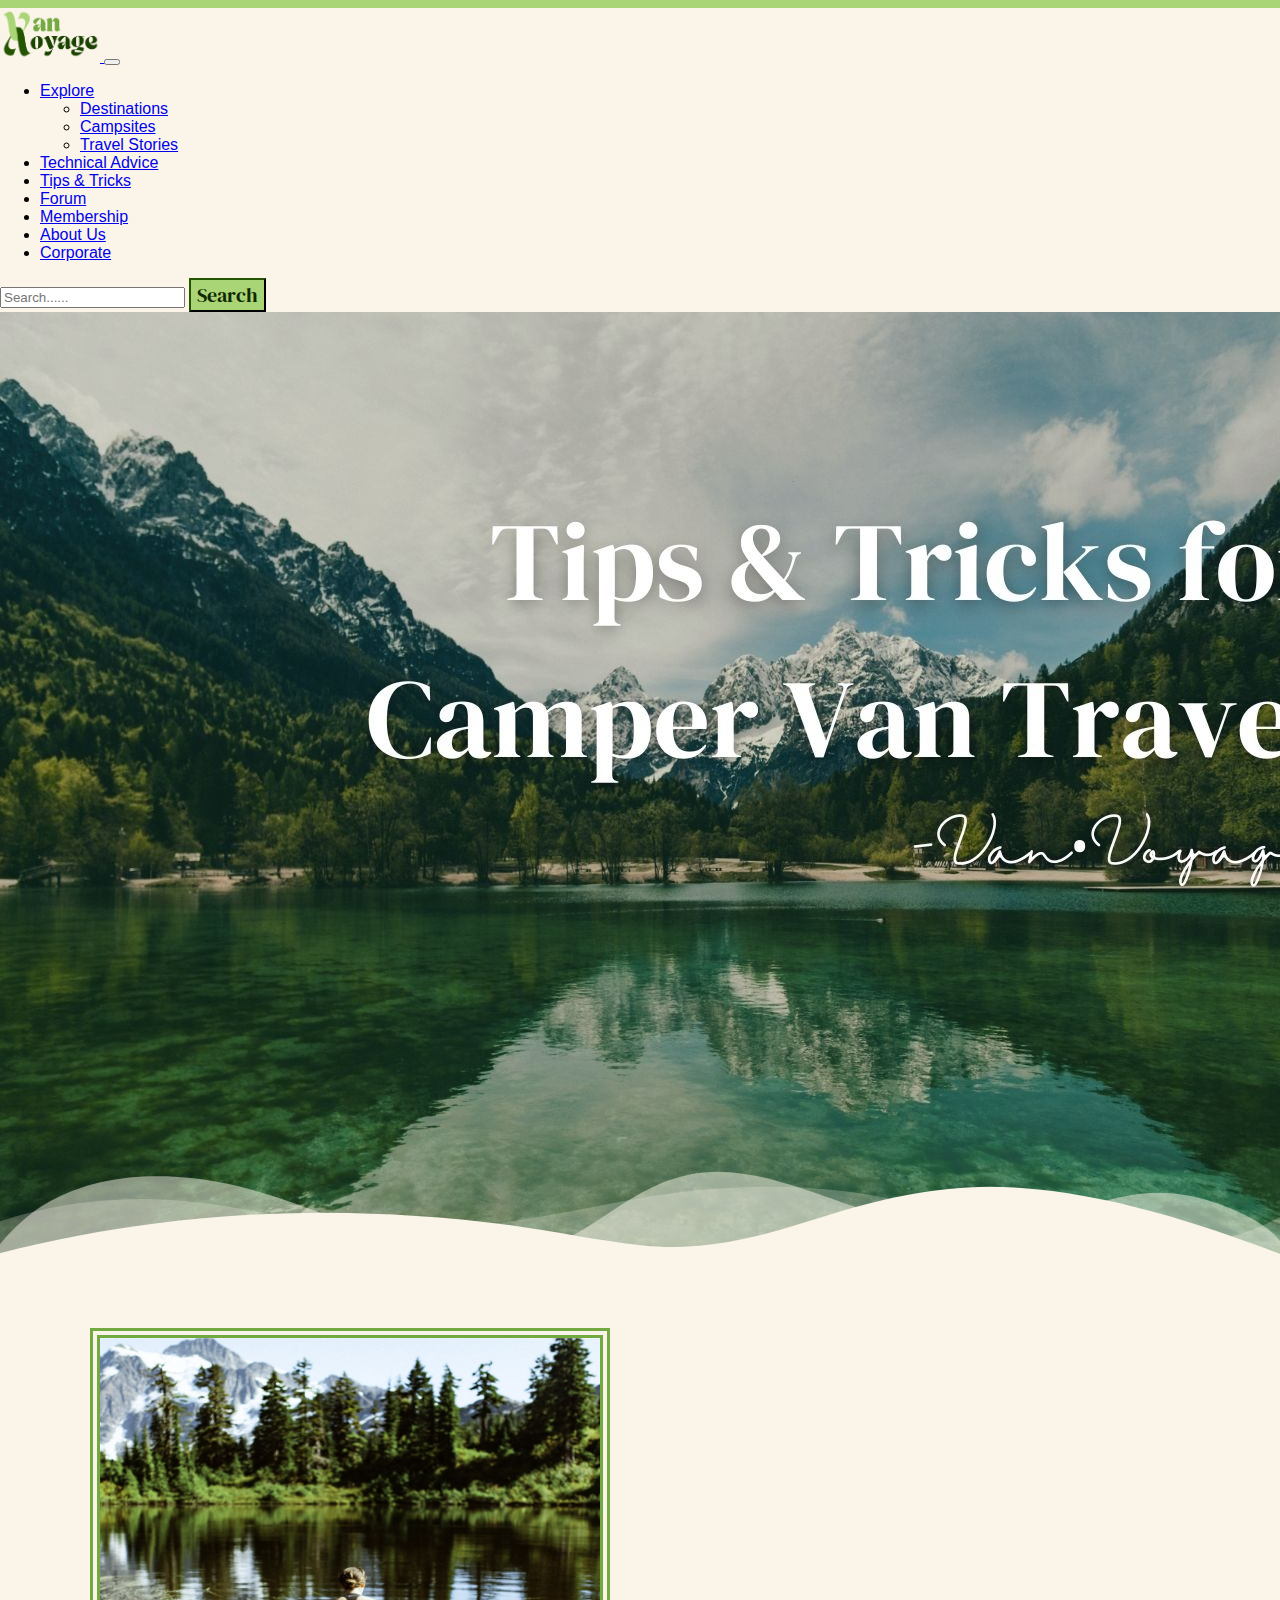
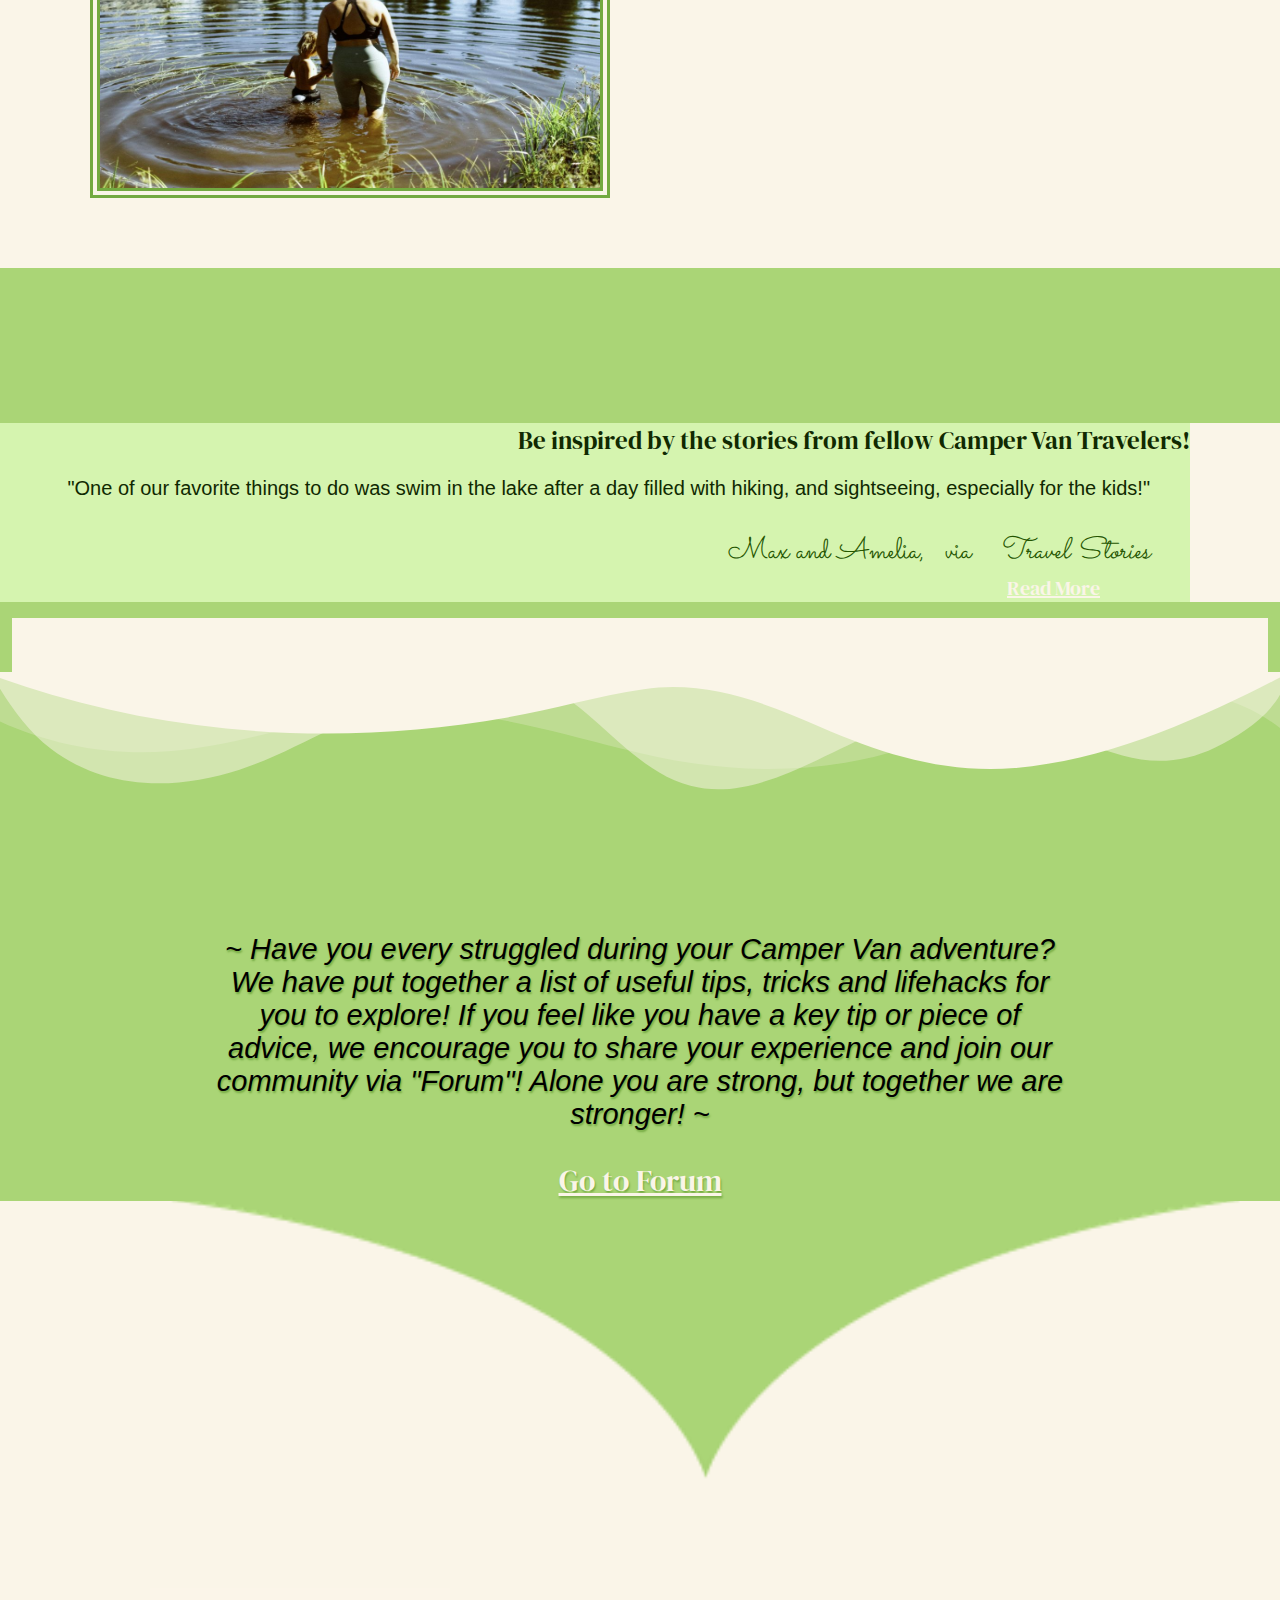
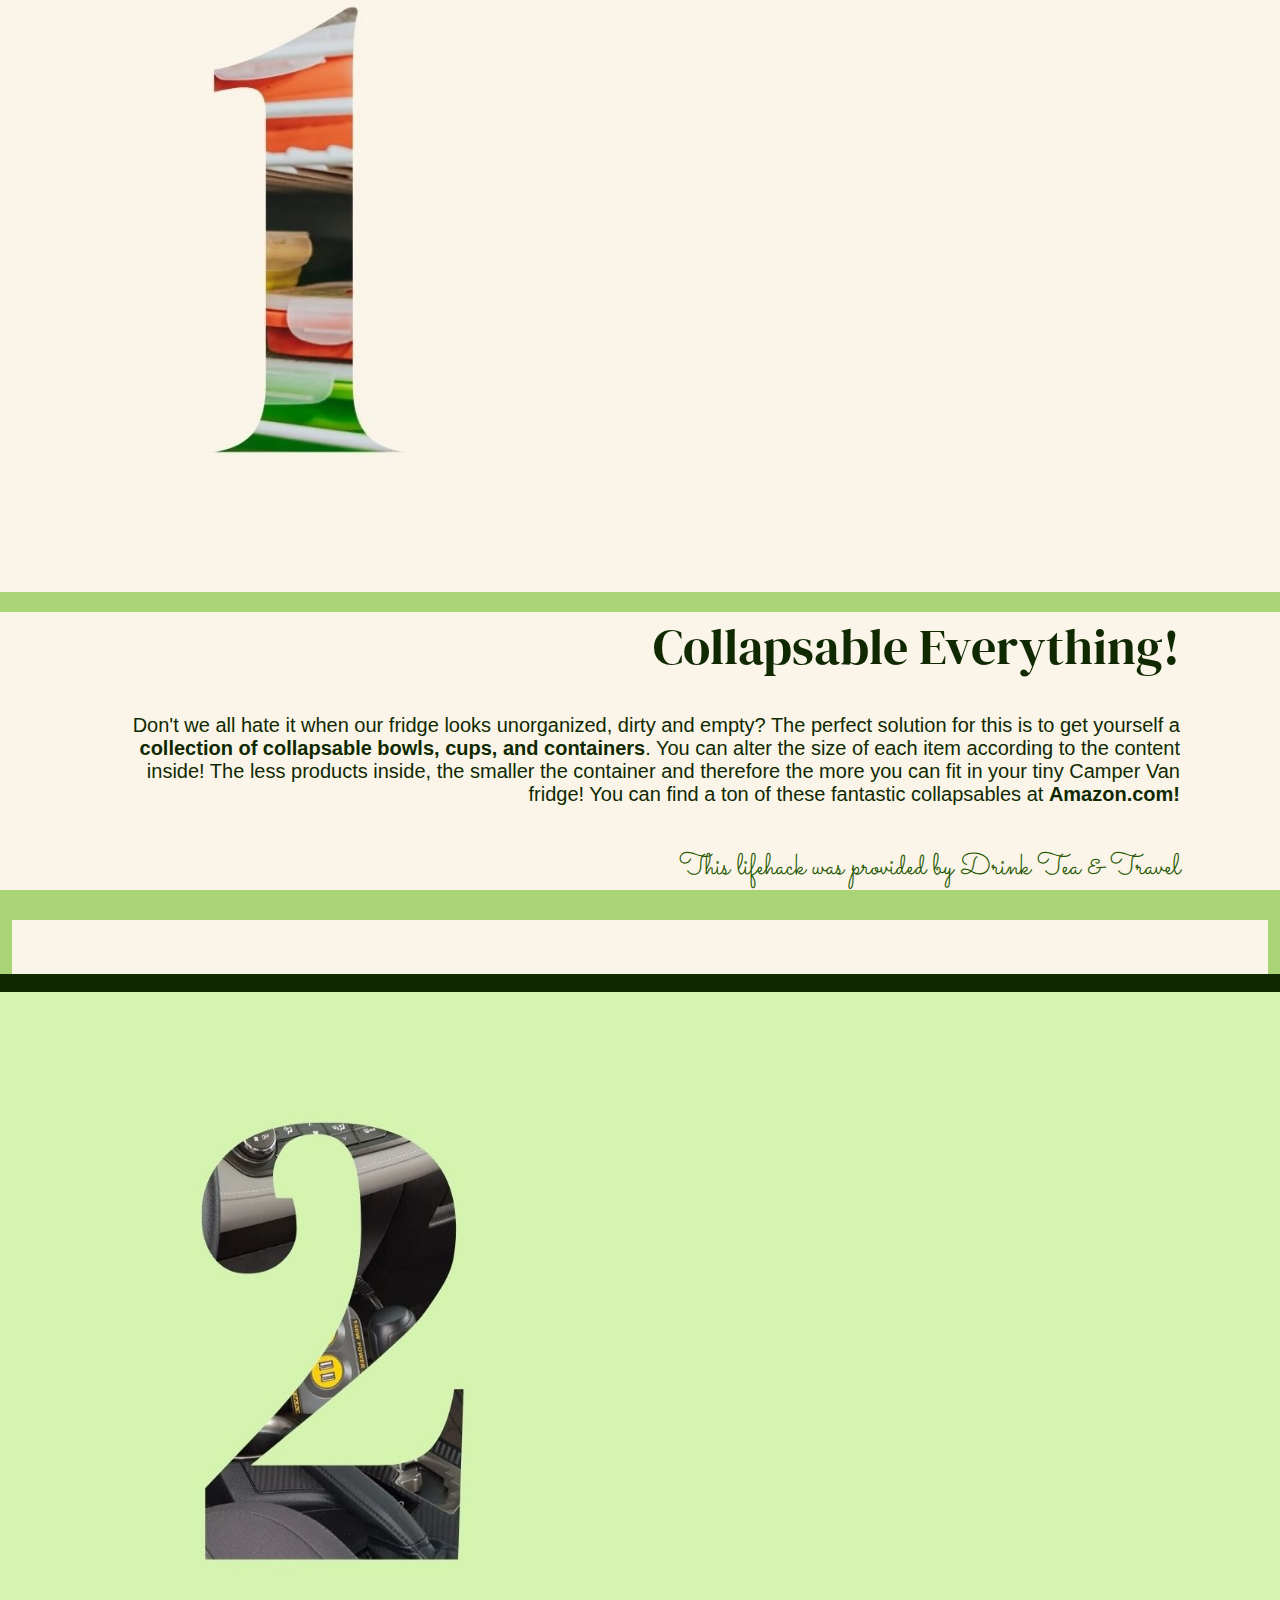
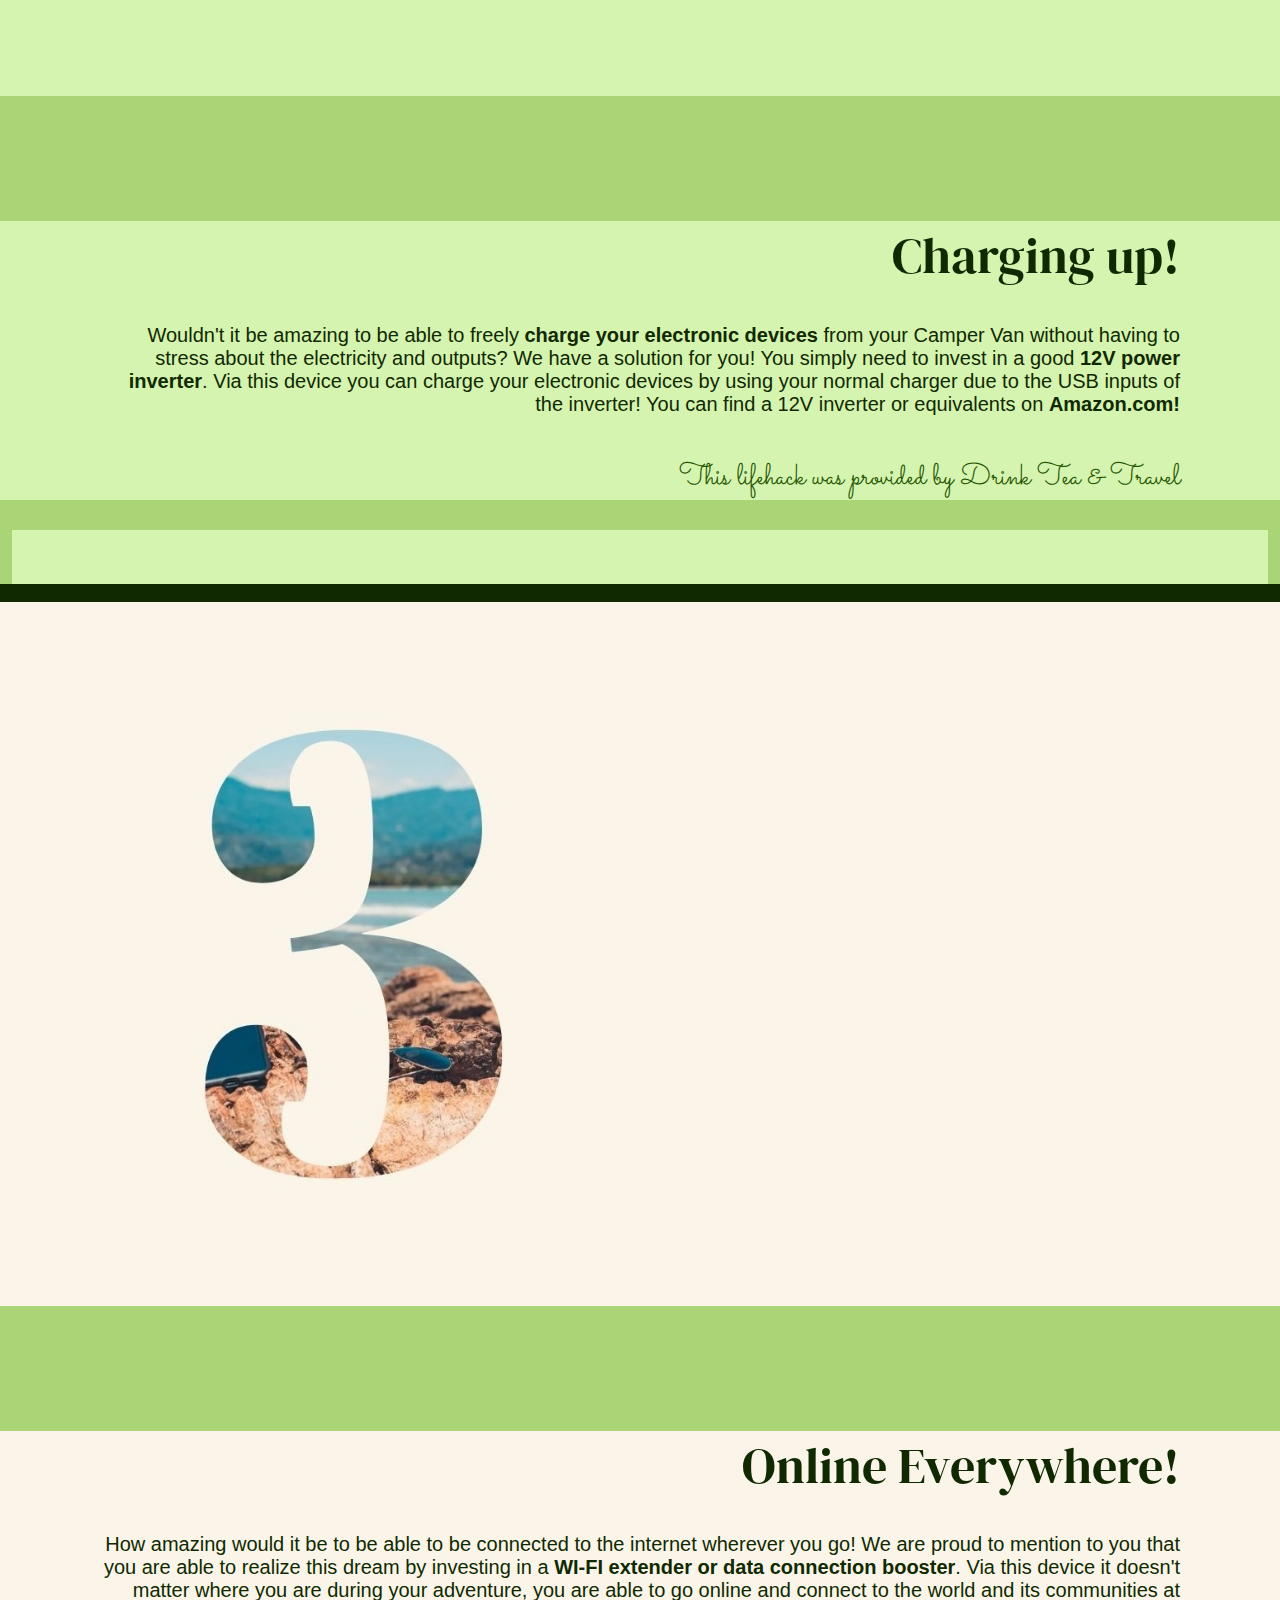
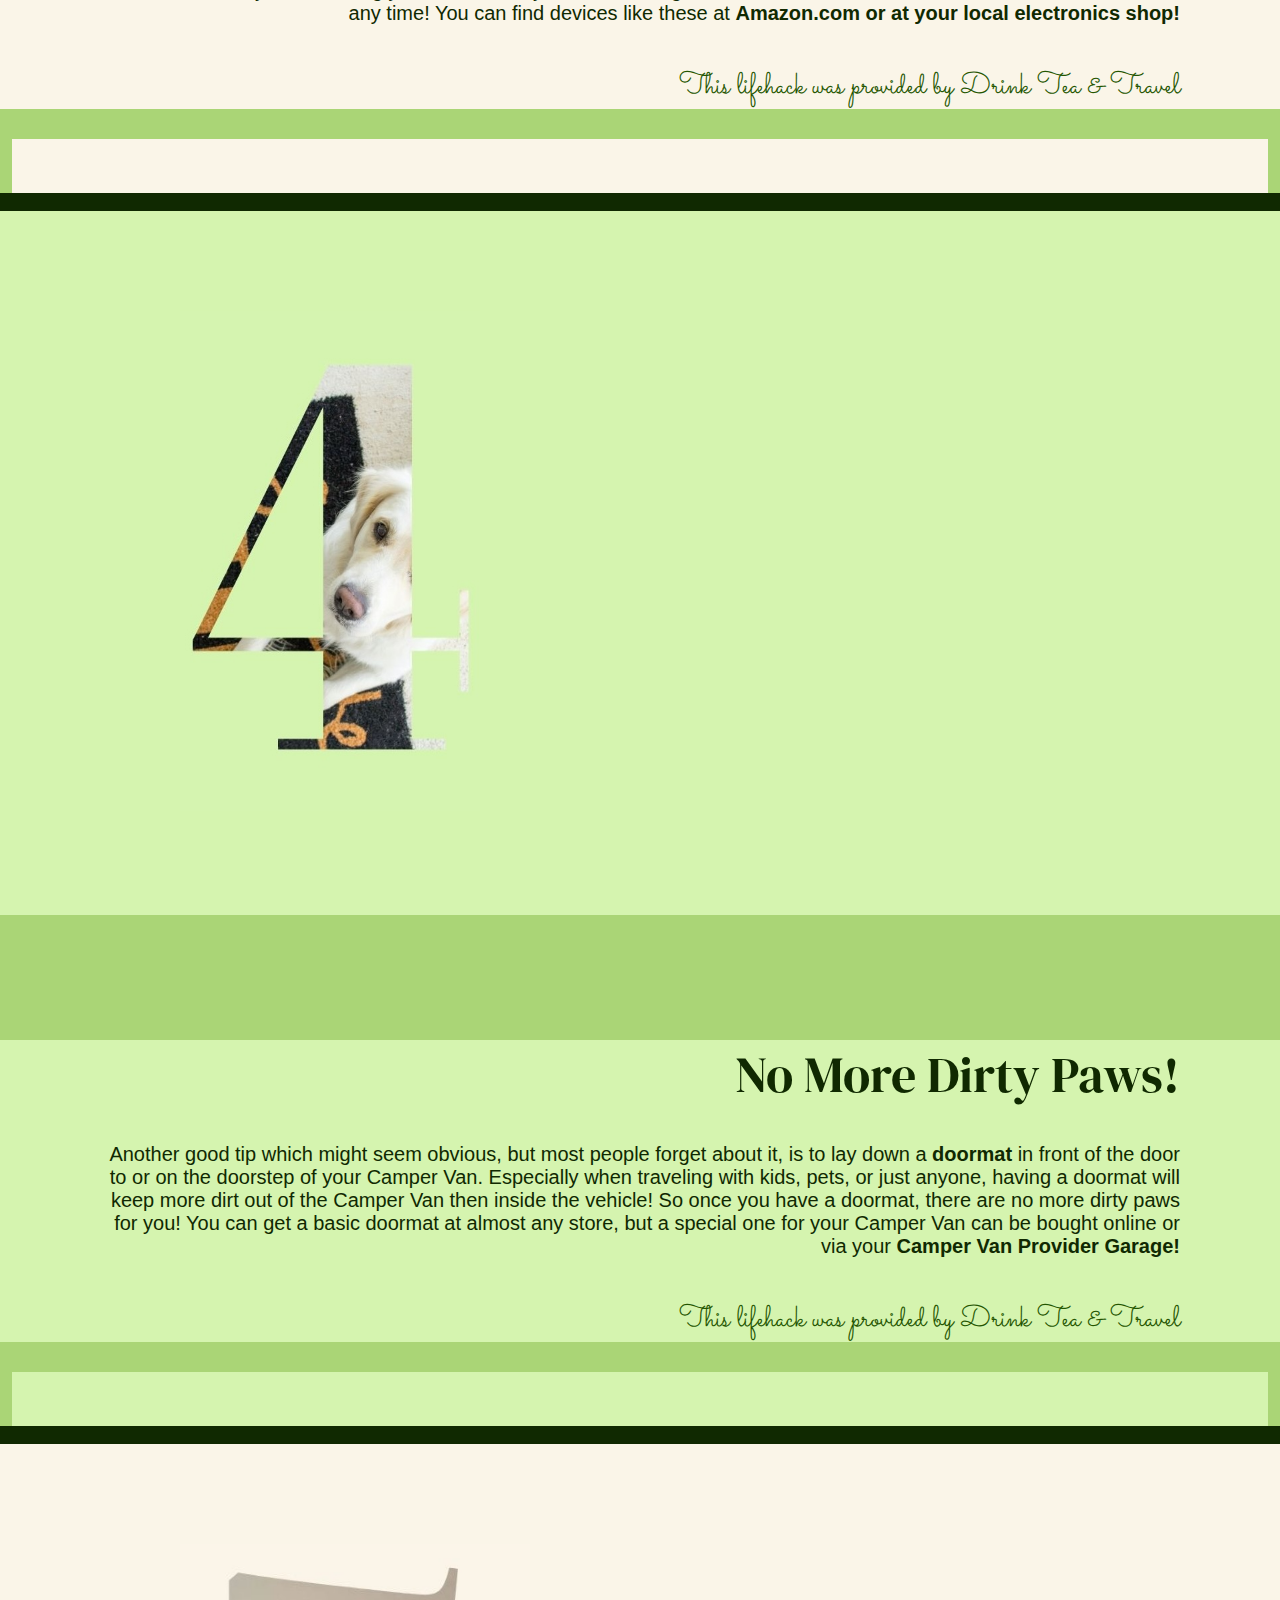
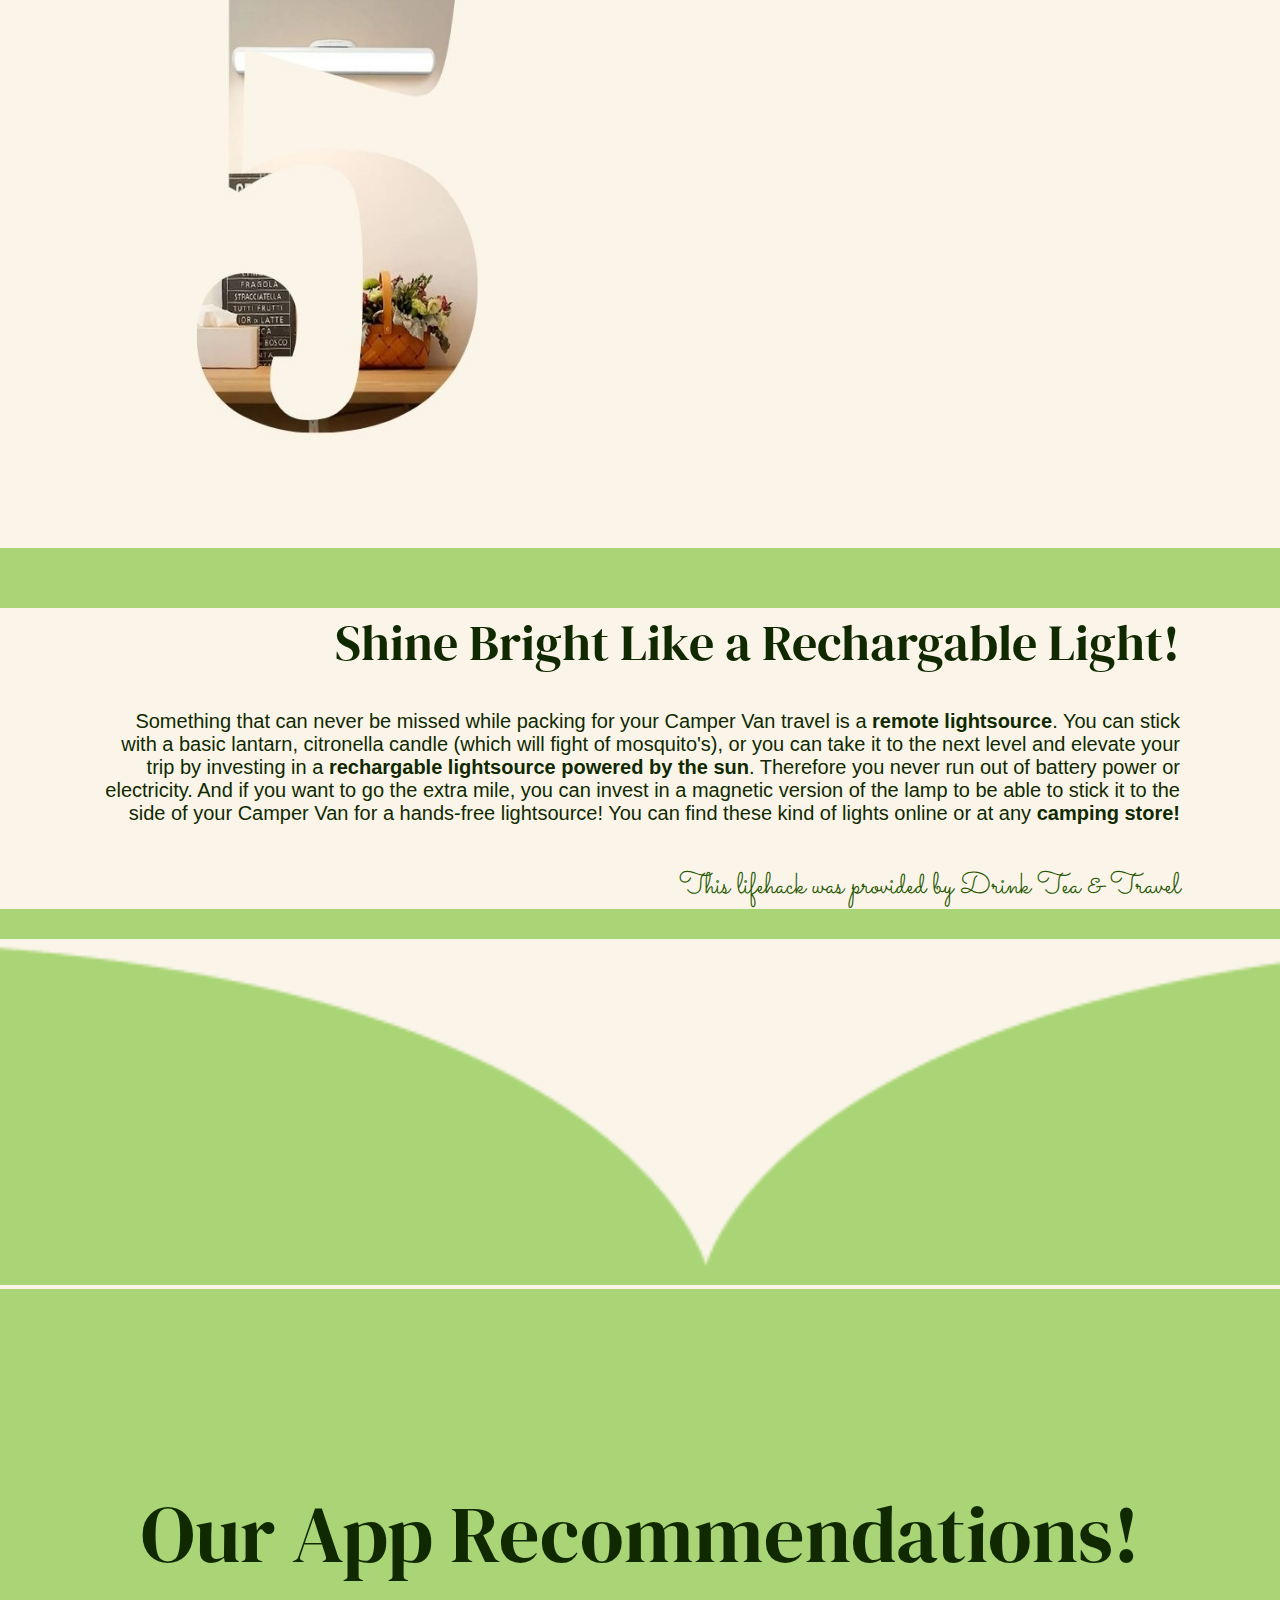
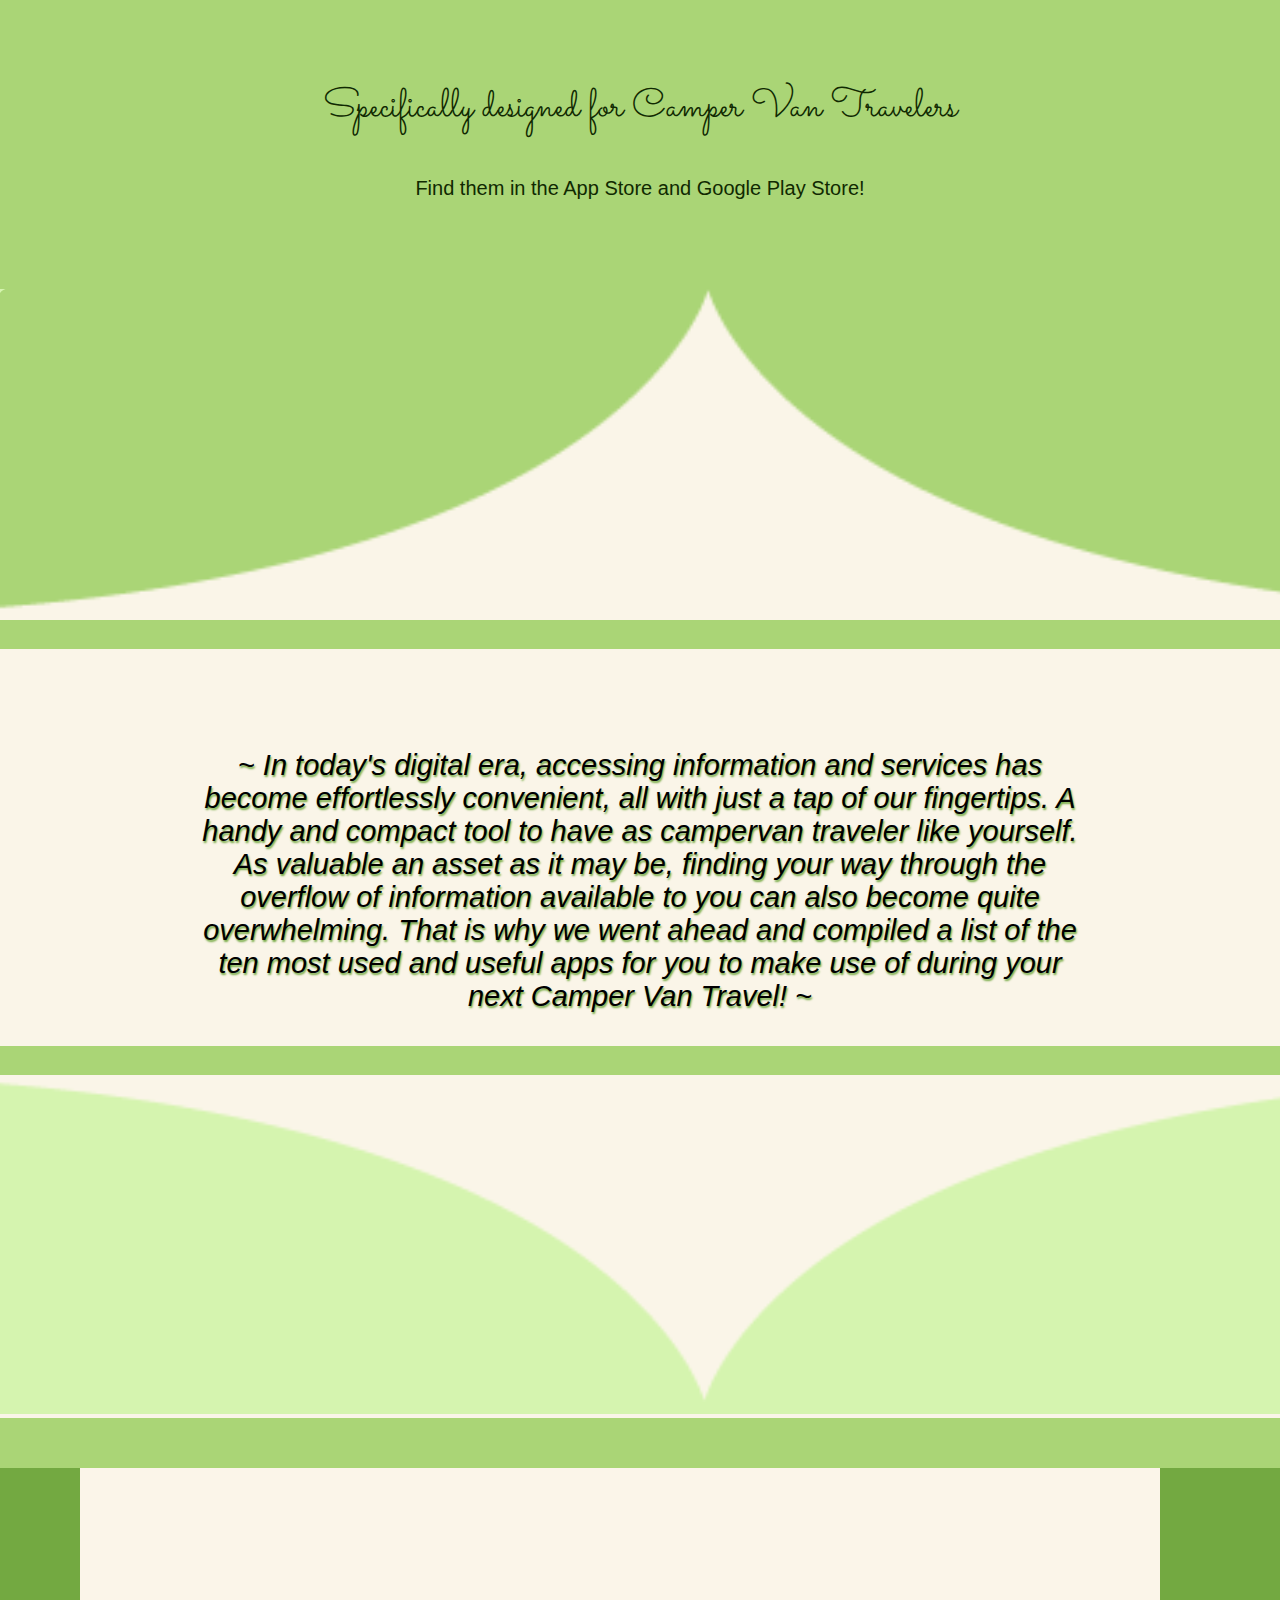
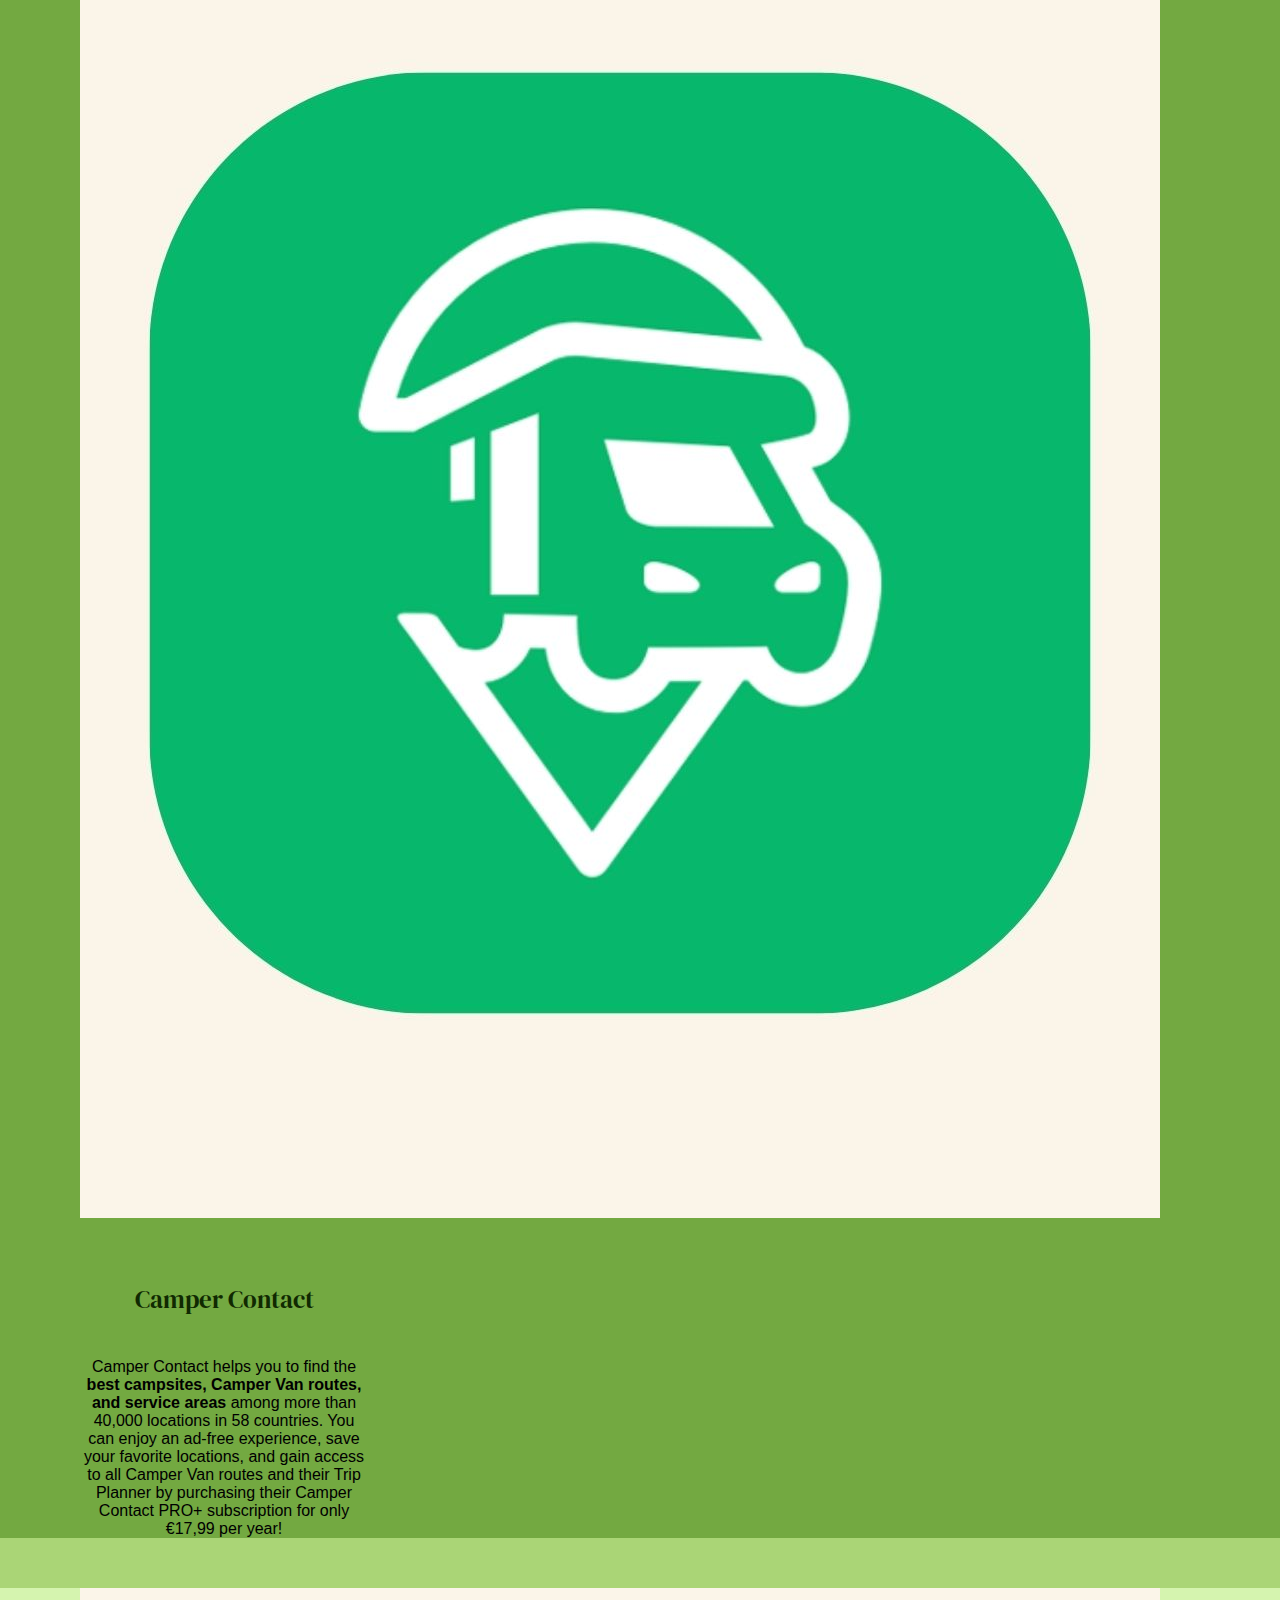
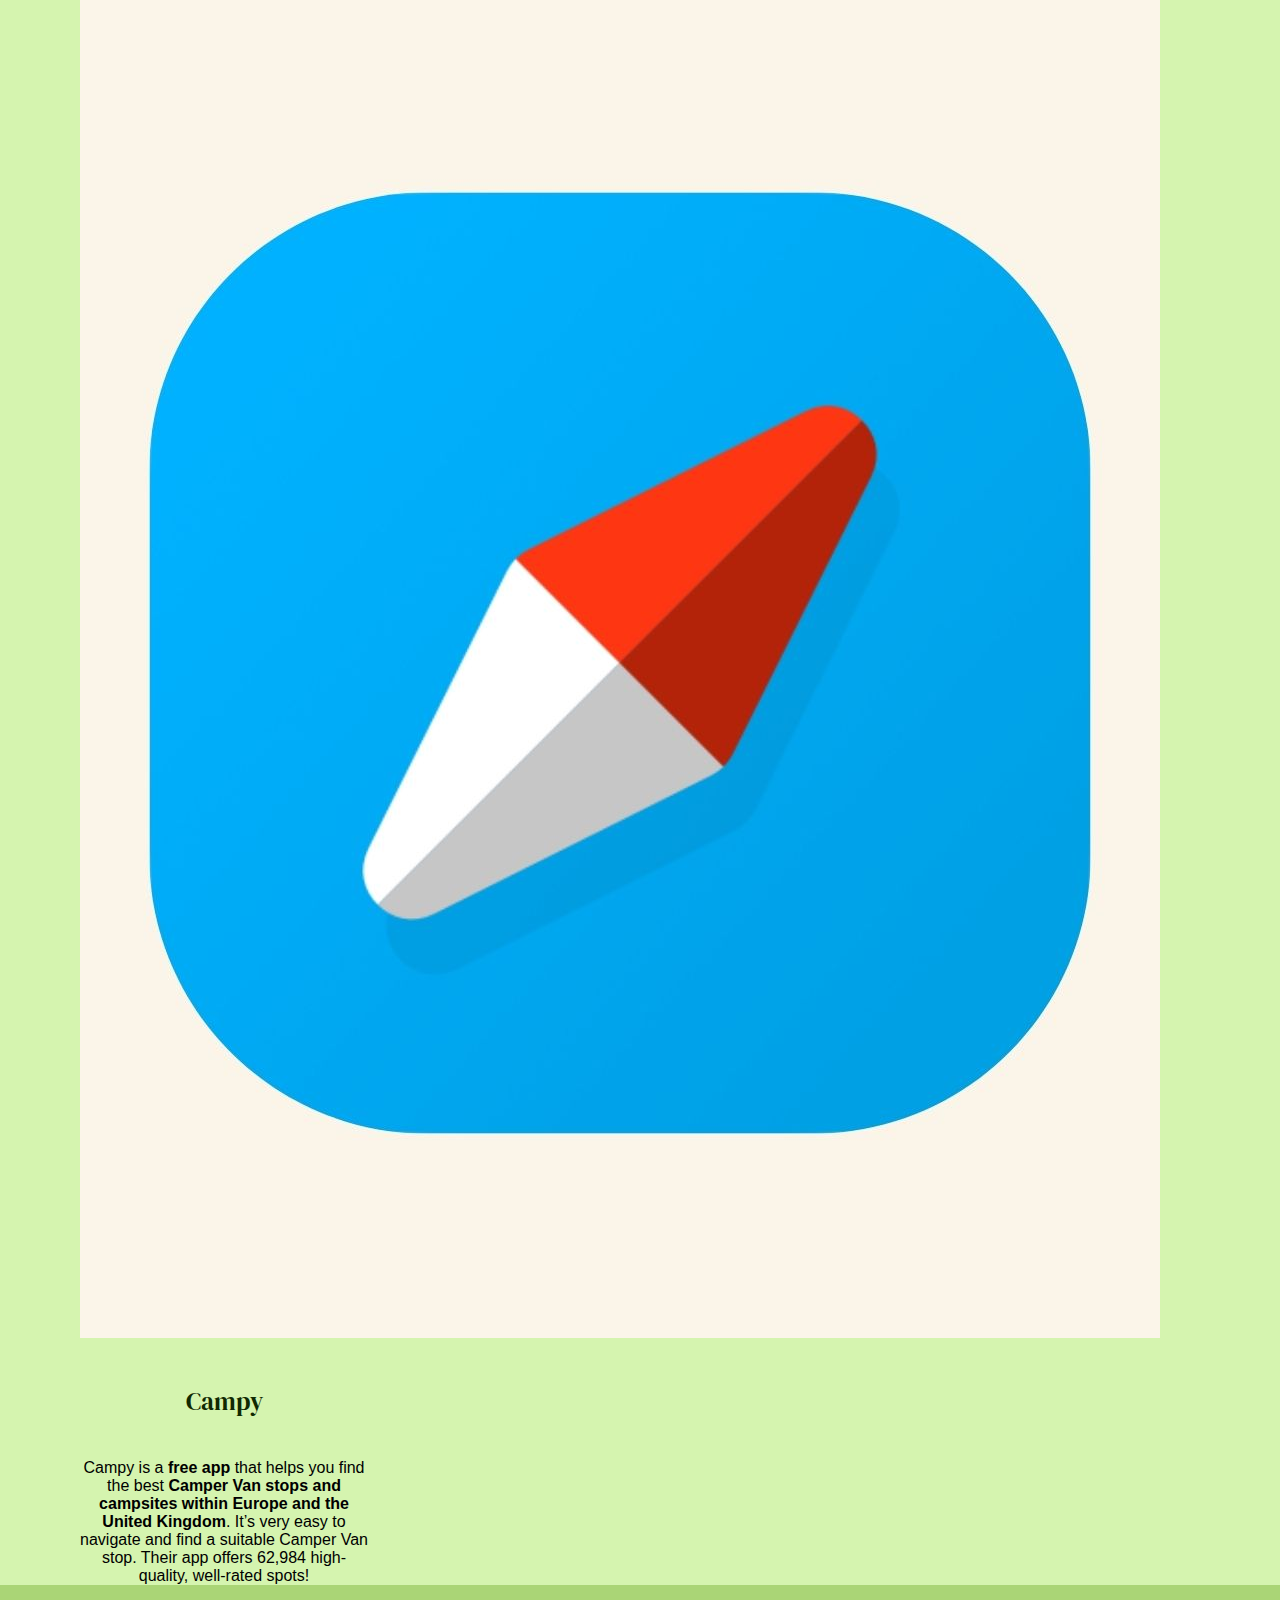
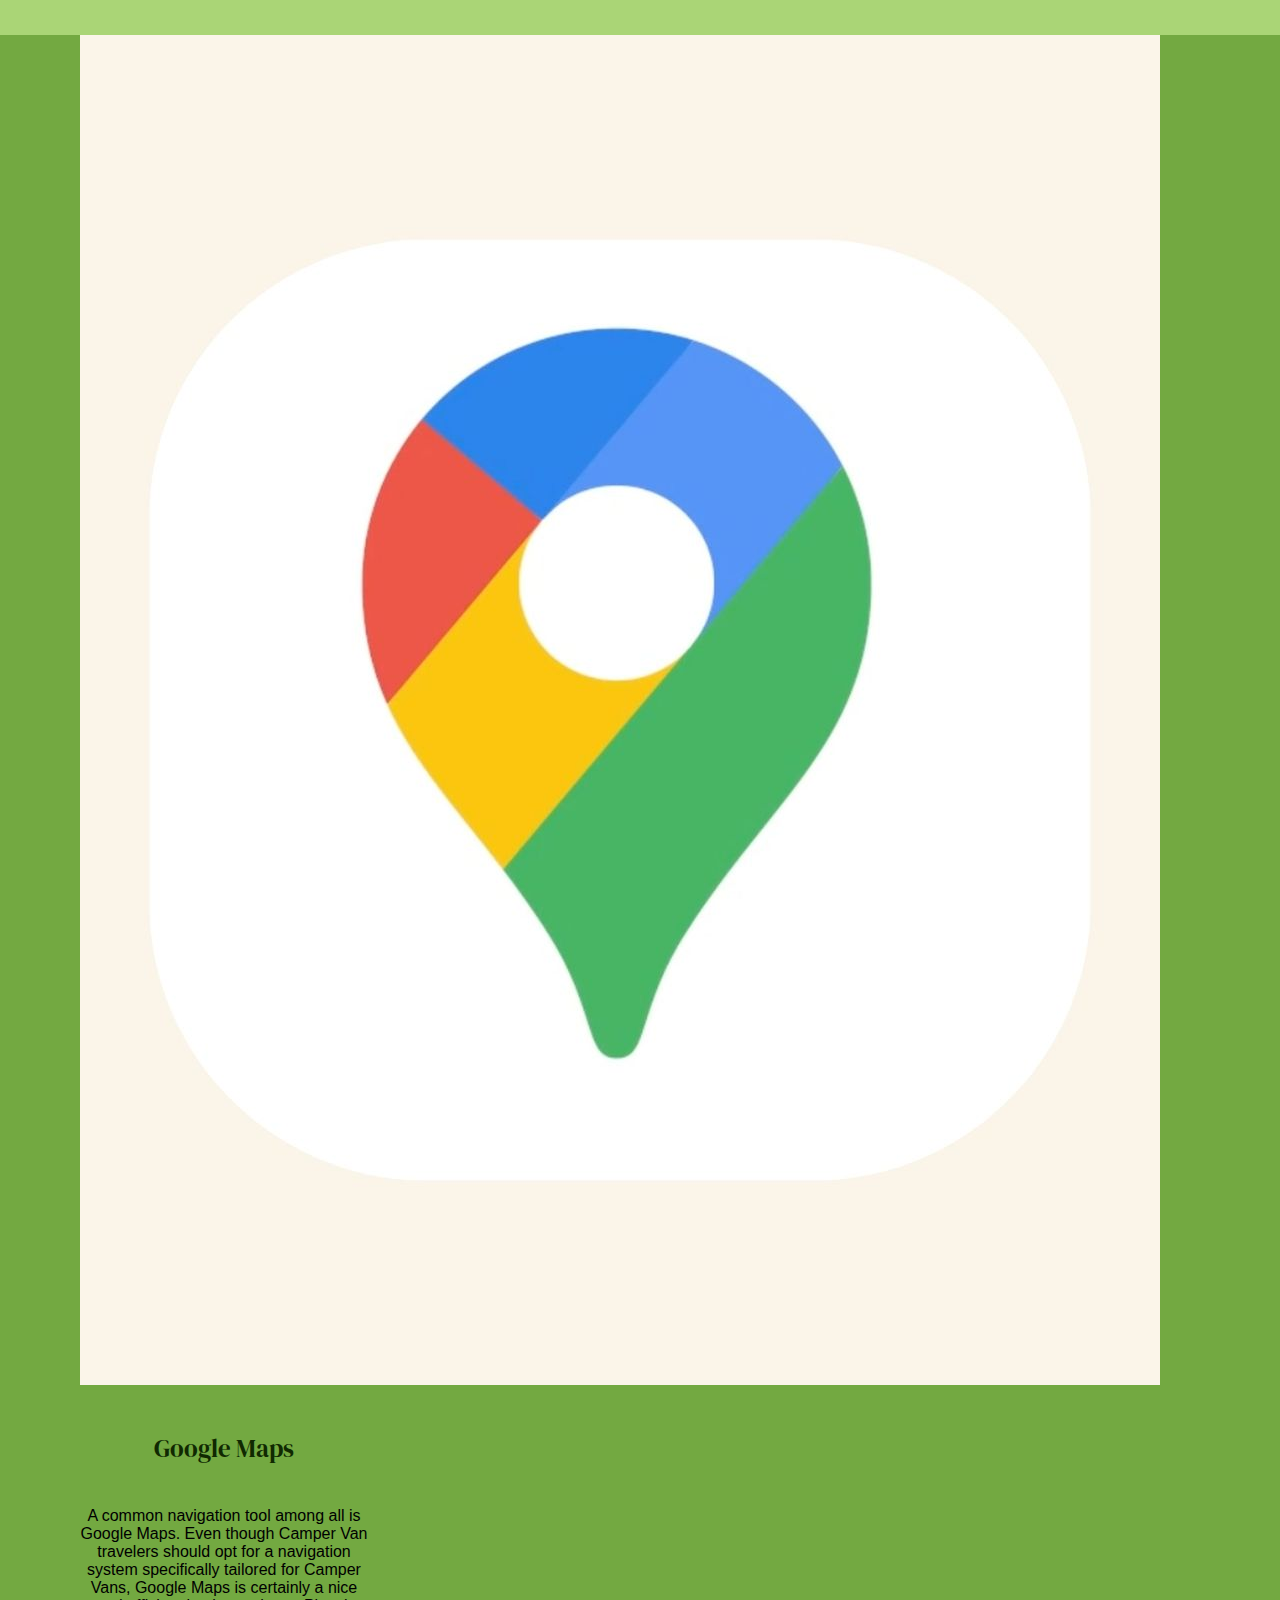
==== aboutus.html @ 1b6cccf2 "updates" ====
<!doctype html>
<html lang="en" class="h-100">
	
<head class="head_destinations">
    <meta charset="utf-8">
    <meta name="viewport" content="width=device-width, initial-scale=1">

<!-- Bootstrap CSS -->
    <link href="https://cdn.jsdelivr.net/npm/bootstrap@5.2.3/dist/css/bootstrap.min.css" rel="stylesheet" integrity="sha384-rbsA2VBKQhggwzxH7pPCaAqO46MgnOM80zW1RWuH61DGLwZJEdK2Kadq2F9CUG65" crossorigin="anonymous">

<!-- Stylesheet CSS -->
    <link rel="stylesheet" href="css/styles.css">

<!-- Bootstrap Javascript -->
    <script src="https://cdn.jsdelivr.net/npm/bootstrap@5.2.3/dist/js/bootstrap.bundle.min.js" integrity="sha384-kenU1KFdBIe4zVF0s0G1M5b4hcpxyD9F7jL+jjXkk+Q2h455rYXK/7HAuoJl+0I4" crossorigin="anonymous"></script>

    <title>Van•Voyage &mdash; Tips &amp; Tricks Page</title>

<!-- Google Analytics code goes just below here (check PRJ4 Guide for details) -->

<!-- End of Google Analytics code -->
	  
</head>
	
<body class="h-100 d-flex flex-column body_destinations">
	<div id="page-container">
   <div id="content-wrap">

    <!-- Begin of Navbar -->
    <nav class="navbar navbar-expand-lg navbar-light navbarfont">
    <div class="container-fluid">
    <a class="navbar-brand" href="index.html">
    	<img src="images/home/vanvoyagelogo.png" width="100" alt="Van Voyage Logo">
    		</a>
        <button class="navbar-toggler" type="button" data-bs-toggle="collapse" data-bs-target="#navbarSupportedContent" aria-controls="navbarSupportedContent" aria-expanded="false" aria-label="Toggle navigation">
        <span class="navbar-toggler-icon"></span>
        	</button>
    <div class="collapse navbar-collapse" id="navbarSupportedContent">
    <ul class="navbar-nav me-auto mb-2 mb-lg-0">
		
   		<li class="nav-item dropdown">
            <a class="nav-link dropdown-toggle" href="#" id="navbarDropdown" role="button" data-bs-toggle="dropdown" aria-expanded="false">
                Explore
              	</a>
    <ul class="dropdown-menu" aria-labelledby="navbarDropdown">
    	<li><a class="dropdown-item" href="destinations.html">Destinations</a></li>
        <li><a class="dropdown-item" href="comingsoon.html">Campsites</a></li>
        <li><a class="dropdown-item" href="comingsoon.html">Travel Stories</a></li>
    		</ul>
            </li>
		
       	<li class="nav-item">
        <a class="nav-link" href="technical.html">Technical Advice</a>
            </li>
		
		<li class="nav-item">
        <a class="nav-link" href="tipstricks.html">Tips &amp; Tricks</a>
            </li>
		
	<li class="nav-item">
    <a class="nav-link" href="forum.html">Forum</a>
    	</li>
		
	<li class="nav-item">
    <a class="nav-link" href="membership.html">Membership</a>
    	</li>	
		
	<li class="nav-item">
    <a class="nav-link" href="aboutus.html">About Us</a>
    	</li>	
		
    <li class="nav-item">
    <a class="nav-link" href="corporate.html">Corporate</a>
    	</li>
        	</ul>
			 
	<form class="d-flex" role="search">
    <input class="form-control me-2" type="search" placeholder="Search......" aria-label="Search">
    <button class="btn search_button_color btn-outline-success" type="submit">Search</button>
    	</form>
       		</div>
      			</div>
</nav>
    <!-- End of Navbar -->
	   
	   
<!-- Begin of Main -->
	   
	<!-- Begin of Carousel/Main picture Destinations -->
	   
<main class="h-100 d-flex flex-column"> 
	<div class="container-fluid">
		
	<div class="row">
	<div class="col-xxl-12 col-md-12 col-sm-12 color1">
	<div id="carousel_main_page" class="carousel slide" data-bs-ride="carousel">
  	<div class="carousel-inner carousel_landing_page parent">
    <div class="carousel-item active">
      <img src="images/tipstricks/main_picture_tips.jpg" class="d-block w-100 carousel_landing_page" alt="Picture of lake with the text 'Tips & Tricks for Camper Van Travel by Van Voyage' on it">
		
	<!--Begin of custom shapedividor 1 (generated with ShapeDivider.App-->	
		
		
	<div class="custom-shape-divider-bottom-1711654182"> 
    	<svg data-name="Layer 1" xmlns="http://www.w3.org/2000/svg" viewBox="0 0 1200 120" preserveAspectRatio="none">
        <path d="M0,0V46.29c47.79,22.2,103.59,32.17,158,28,70.36-5.37,136.33-33.31,206.8-37.5C438.64,32.43,512.34,53.67,583,72.05c69.27,18,138.3,24.88,209.4,13.08,36.15-6,69.85-17.84,104.45-29.34C989.49,25,1113-14.29,1200,52.47V0Z" opacity=".25" class="shape-fill"></path>
        <path d="M0,0V15.81C13,36.92,27.64,56.86,47.69,72.05,99.41,111.27,165,111,224.58,91.58c31.15-10.15,60.09-26.07,89.67-39.8,40.92-19,84.73-46,130.83-49.67,36.26-2.85,70.9,9.42,98.6,31.56,31.77,25.39,62.32,62,103.63,73,40.44,10.79,81.35-6.69,119.13-24.28s75.16-39,116.92-43.05c59.73-5.85,113.28,22.88,168.9,38.84,30.2,8.66,59,6.17,87.09-7.5,22.43-10.89,48-26.93,60.65-49.24V0Z" opacity=".5" class="shape-fill"></path>
        <path d="M0,0V5.63C149.93,59,314.09,71.32,475.83,42.57c43-7.64,84.23-20.12,127.61-26.46,59-8.63,112.48,12.24,165.56,35.4C827.93,77.22,886,95.24,951.2,90c86.53-7,172.46-45.71,248.8-84.81V0Z" class="shape-fill"></path>
   	 		</svg>
		</div>
		
	<!--End of custom shapedividor 1 (generated with ShapeDivider.App-->	
		
		
    	</div>
  		</div>
		</div>
		</div>
	</div>
		
		
	<!-- End of Carousel/Main picture Destinations -->
		
	<!--Begin of Travel Story Section-->
		
		<div class="container-fluid"> 
		<div class="row">
		<div class="col-xxl-6 col-md-12 col-sm-12 color3">
			<img src="images/tipstricks/travel_story_picture_tips.jpg" class="img-fluid quote_image_3" alt="Women and son standing in a lake"><br><br><br>
			</div>
			
		<div class="col-xxl-6 col-sm-12 color3">
			
		 <div class="card card_style_4">
  			<div class="card-header card_header_2">
   			Be inspired by the stories from fellow Camper Van Travelers!
  				</div>
  		<div class="card-body">
    	<blockquote class="blockquote mb-0">
			<div class="card_content_2">
      		<p>"One of our favorite things to do was swim in the lake after a day filled with hiking, and sightseeing, especially for the kids!"</p>
			</div>
      		<footer class="blockquote-footer quote_name_2">Max and Amelia,&nbsp; &nbsp;via&nbsp; &nbsp; <cite title="Source Title">Travel Stories</cite></footer>
			<a href="travelstories.html" class="btn btn-success travel_story_button">Read More</a>
    		</blockquote>
  			</div>
			</div>
		</div>
		</div>
	</div>
		
		<div class="row regular_divider_4">
			<div class="d-none d-sm-block d-md-block d-xl-block d-xxl-none col-sm-12 color3 regular_divider"><br><br><br>
				</div>
				</div>
		
		
	<!--End of Travel Story Section-->	
		
		
	<!--Begin of Campsite Section-->
		
			<div class="row">
			<div class="col-xxl-12 col-md-6 color2">				
				</div>
				</div>
			
			
		<!--Begin of custom shape divider 2 (beige) (generated by ShapeDivider.App)-->
		
		<div class="row">
			<div class="d-none d-sm-block d-md-block d-xl-block d-xxl-none col-sm-12 color1 regular_divider_2_destinations">
				</div>
				</div>
			
			<div class="custom-shape-divider-top-1711666241_2">
    <svg data-name="Layer 1" xmlns="http://www.w3.org/2000/svg" viewBox="0 0 1200 120" preserveAspectRatio="none">
        <path d="M0,0V46.29c47.79,22.2,103.59,32.17,158,28,70.36-5.37,136.33-33.31,206.8-37.5C438.64,32.43,512.34,53.67,583,72.05c69.27,18,138.3,24.88,209.4,13.08,36.15-6,69.85-17.84,104.45-29.34C989.49,25,1113-14.29,1200,52.47V0Z" opacity=".25" class="shape-fill"></path>
        <path d="M0,0V15.81C13,36.92,27.64,56.86,47.69,72.05,99.41,111.27,165,111,224.58,91.58c31.15-10.15,60.09-26.07,89.67-39.8,40.92-19,84.73-46,130.83-49.67,36.26-2.85,70.9,9.42,98.6,31.56,31.77,25.39,62.32,62,103.63,73,40.44,10.79,81.35-6.69,119.13-24.28s75.16-39,116.92-43.05c59.73-5.85,113.28,22.88,168.9,38.84,30.2,8.66,59,6.17,87.09-7.5,22.43-10.89,48-26.93,60.65-49.24V0Z" opacity=".5" class="shape-fill"></path>
        <path d="M0,0V5.63C149.93,59,314.09,71.32,475.83,42.57c43-7.64,84.23-20.12,127.61-26.46,59-8.63,112.48,12.24,165.56,35.4C827.93,77.22,886,95.24,951.2,90c86.53-7,172.46-45.71,248.8-84.81V0Z" class="shape-fill"></path>
    </svg>
</div>
			
	<!--End of custom shape divider 2 (beige)(generated by ShapeDivider.App)-->	
		
	<!--Begin of shape divider-->
		
		<div class="row">
			<div class="col-xxl-12 col-md-12 color3 regular_divider_2_destinations destinations_introduction">
				<p> ~ Have you every struggled during your Camper Van adventure? We have put together a list of useful tips, tricks and lifehacks for you to explore! If you feel like you have a key tip or piece of advice, we encourage you to share your experience and join our community via "Forum"! Alone you are strong, but together we are stronger! ~ </p>
				<a href="forum.html" class="btn btn-success forum_buttons_2">Go to Forum</a>
				</div>
				</div>
		
	
	<div class="row">
	<div class="col-xxl-12 col-md-12 col-sm-12 color3">
		<div id="carousel_membership" class="carousel slide" data-bs-ride="carousel"> 
  		<div class="carousel-inner carousel_landing_page parent">
   		<div class="carousel-item active">
    	  <img src="images/tipstricks/shape_divider.png" class="d-block w-100 carousel_landing_page" alt="Membership Promotion"><br><br><br><br><br>
			</div>
			</div>	
			</div>
		</div>
		</div>
		
	<!--End of shape divider-->
		
	<!--Begin of Tip 1 section-->	
	
	
		<div class="container-fluid">
	  	<div class="row">
		<div class="col-xxl-6 col-xl-6 col-md-12 col-sm-12 color3">
			<img src="images/tipstricks/numbers/number_1.jpg" class="img-fluid number_1" alt="Number 1">
			</div>
			
		<div class="col-xxl-6 col-xl-6 col-md-12 col-sm-12 color3">
			<h1 class="tips_heading"> Collapsable Everything! </h1>
			<p class="destination_maps_content"> Don't we all hate it when our fridge looks unorganized, dirty and empty? The perfect solution for this is to get yourself a <b>collection of collapsable bowls, cups, and containers</b>. You can alter the size of each item according to the content inside! The less products inside, the smaller the container and therefore the more you can fit in your tiny Camper Van fridge! You can find a ton of these fantastic collapsables at <b>Amazon.com!</b></p>
			<p class="tip_citation"> This lifehack was provided by Drink Tea &amp; Travel</p>
			</div>
		</div>	
		
		<div class="row regular_divider_4">
		<div class="d-none d-sm-block d-md-block d-xl-none d-xxl-none col-sm-12 color3 regular_divider"><br><br><br>
			</div>
			</div>
		</div>
		
		<div class="row">
			<div class="col-xxl-12 col-md-12 color1"><br>
			</div>
		</div>
		
	<!--End of Tip 1 Section-->	
		
	<!--Begin of Tip 2 Section-->
		
	  	<div class="container-fluid">
	  	<div class="row">
		<div class="col-xxl-6 col-xl-6 col-md-12 col-sm-12 color6">
			<img src="images/tipstricks/numbers/number_2.jpg" class="img-fluid number_2" alt="Number 2">
			</div>
			
		<div class="col-xxl-6 col-xl-6 col-md-12 col-sm-12 color6">
			<h1 class="tips_heading_2"> Charging up! </h1>
			<p class="destination_maps_content"> Wouldn't it be amazing to be able to freely <b>charge your electronic devices</b> from your Camper Van without having to stress about the electricity and outputs? We have a solution for you! You simply need to invest in a good <b>12V power inverter</b>. Via this device you can charge your electronic devices by using your normal charger due to the USB inputs of the inverter! You can find a 12V inverter or equivalents on <b>Amazon.com!</b> </p>
			<p class="tip_citation"> This lifehack was provided by Drink Tea &amp; Travel</p>
			</div>
		</div>	
		
		<div class="row regular_divider_4">
			<div class="d-none d-sm-block d-md-block d-xl-none d-xxl-none col-sm-12 color6 regular_divider"><br><br><br>
				</div>
				</div>
			</div>
		
		<div class="row">
			<div class="col-xxl-12 col-md-12 color1"><br>
			</div>
		</div>
	   
	<!--End of Tip 2 Section-->
		
		
	<!--Begin of Tip 3 Section-->
	
	<div class="container-fluid">
	  	<div class="row">
		<div class="col-xxl-6 col-md-12 col-sm-12 color3">
			<img src="images/tipstricks/numbers/number_3.jpg" class="img-fluid number_5" alt="Number 3">
			</div>
			
		<div class="col-xxl-6 col-md-12 col-sm-12 color3">
			<h1 class="tips_heading_2"> Online Everywhere! </h1>
		  	<p class="destination_maps_content"> How amazing would it be to be able to be connected to the internet wherever you go! We are proud to mention to you that you are able to realize this dream by investing in a <b>WI-FI extender or data connection booster</b>. Via this device it doesn't matter where you are during your adventure, you are able to go online and connect to the world and its communities at any time! You can find devices like these at <b>Amazon.com or at your local electronics shop!</b></p>
			<p class="tip_citation"> This lifehack was provided by Drink Tea &amp; Travel</p>
			</div>
		</div>
		
		<div class="row regular_divider_4">
			<div class="d-none d-sm-block d-md-block d-xl-none d-xxl-none col-sm-12 color3 regular_divider"><br><br><br>
				</div>
				</div>
			</div>
		
		<div class="row">
			<div class="col-xxl-12 col-md-12 color1"><br>
			</div>
		</div>
		
	<!--End of Tip 3 Section-->	
		
	<!--Begin of Tip 4 Section-->
	
	  	<div class="container-fluid">
	  	<div class="row">
		<div class="col-xxl-6 col-md-12 col-sm-12 color6">
			<img src="images/tipstricks/numbers/number_4.jpg" class="img-fluid number_2" alt="Number 4">
			</div>
		<div class="col-xxl-6 col-md-12 col-sm-12 color6">
			<h1 class="tips_heading_2"> No More Dirty Paws! </h1>
		  	<p class="destination_maps_content"> Another good tip which might seem obvious, but most people forget about it, is to lay down a <b>doormat</b> in front of the door to or on the doorstep of your Camper Van. Especially when traveling with kids, pets, or just anyone, having a doormat will keep more dirt out of the Camper Van then inside the vehicle! So once you have a doormat, there are no more dirty paws for you! You can get a basic doormat at almost any store, but a special one for your Camper Van can be bought online or via your <b>Camper Van Provider Garage!</b></p>
			<p class="tip_citation"> This lifehack was provided by Drink Tea &amp; Travel</p>
			</div>
		</div>
			
		<div class="row regular_divider_4">
			<div class="d-none d-sm-block d-md-block d-xl-none d-xxl-none col-sm-12 color6 regular_divider"><br><br><br>
				</div>
				</div>
			</div>
		
		<div class="row">
			<div class="col-xxl-12 col-md-12 color1"><br>
			</div>
		</div>
	   
	<!--End of Tip 4 Section-->	
		
	<!--Begin of Tip 5 Section-->
	
	<div class="container-fluid">
	  	<div class="row">
		<div class="col-xxl-6 col-md-12 col-sm-12 color3">
			<img src="images/tipstricks/numbers/number_5.jpg" class="img-fluid number_5" alt="Number 5">
			</div>
		<div class="col-xxl-6 col-md-12 col-sm-12 color3">
			<h1 class="destination_maps_heading"> Shine Bright Like a Rechargable Light! </h1>
		  	<p class="destination_maps_content"> Something that can never be missed while packing for your Camper Van travel is a <b>remote lightsource</b>. You can stick with a basic lantarn, citronella candle (which will fight of mosquito's), or you can take it to the next level and elevate your trip by investing in a <b>rechargable lightsource powered by the sun</b>. Therefore you never run out of battery power or electricity. And if you want to go the extra mile, you can invest in a magnetic version of the lamp to be able to stick it to the side of your Camper Van for a hands-free lightsource! You can find these kind of lights online or at any <b>camping store!</b></p>
			<p class="tip_citation"> This lifehack was provided by Drink Tea &amp; Travel</p>
			</div>
		</div>	
		
		<div class="row">
	<div class="col-xxl-12 col-md-12 col-sm-12 color3">
		<div id="carousel_divider_2" class="carousel slide" data-bs-ride="carousel"> 
  		<div class="carousel-inner carousel_landing_page parent">
   		<div class="carousel-item active">
    	  <img src="images/tipstricks/shape_divider_2.png" class="d-block w-100 carousel_landing_page" alt="Shape Divider">
			</div>
			</div>	
			</div>
		</div>
		</div>
		
		<div class="row">
			<div class="col-xxl-12 col-md-12 color4">
				</div>
				</div>
	
			</div>
			
		<!--End of Tip 5 Section-->
			
			
		<!--Begin of App recommendations-->	
		
		<div class="row">
			<div class="col-xxl-12 col-md-12 color4 campsites_heading"><br>
				<p>Our App Recommendations!<br></p>
				<p class="community_head"> Specifically designed for Camper Van Travelers<br></p>
				<p class="card_content_2"> Find them in the App Store and Google Play Store!<br><br><br><br></p>
				</div>
				</div>
		
		<div class="row">
		<div class="col-xxl-12 col-md-12 col-sm-12 color3">
		<div id="carousel_divider_3" class="carousel slide" data-bs-ride="carousel"> 
  		<div class="carousel-inner carousel_landing_page parent">
   		<div class="carousel-item active">
    	  <img src="images/tipstricks/shape_divider_3.png" class="d-block w-100 carousel_landing_page" alt="Shape Divider">
			</div>
			</div>	
			</div>
		</div>
		</div>
		
		<div class="row">
		<div class="col-xxl-12 col-md-12 color3">
			<p class="destinations_introduction"> ~ In today's digital era, accessing information and services has become effortlessly convenient, all with just a tap of our fingertips. A handy and compact tool to have as campervan traveler like yourself. As valuable an asset as it may be, finding your way through the overflow of information available to you can also become quite overwhelming. That is why we went ahead and compiled a list of the ten most used and useful apps for you to make use of during your next Camper Van Travel! ~ <br><br></p>
			</div>
			</div>
		
		<!--Begin of App cards-->
		
		<div class="row">
		<div class="col-xxl-12 col-md-12 col-sm-12 color3">
		<div id="carousel_divider_4" class="carousel slide" data-bs-ride="carousel"> 
  		<div class="carousel-inner carousel_landing_page parent">
   		<div class="carousel-item active">
    	  <img src="images/tipstricks/shape_divider_4.png" class="d-block w-100 carousel_landing_page" alt="Shape Divider">
			</div>
			</div>	
			</div>
		</div>
		</div>
		
		<div class="container-fluid ">
		<div class="row">
		<div class="col-xxl-4 col-md-6 col-sm-12 color5">	
		<div class="card card_italy" style="width: 18rem;">
  		<img src="images/tipstricks/apps/campercontact.jpg" class="card-img-top" alt="Campercontact logo">
  		<div class="card-body"><br>
   		<h5 class="card-title card_header card_text">Camper Contact</h5>
    		<p class="card-text card_content card_text">Camper Contact helps you to find the <b>best campsites, Camper Van routes, and service areas</b> among more than 40,000 locations in 58 countries. You can enjoy an ad-free experience, save your favorite locations, and gain access to all Camper Van routes and their Trip Planner by purchasing their Camper Contact PRO+ subscription for only €17,99 per year!</p>
			</div>
			</div>
		</div>
			
		<div class="col-xxl-4 col-md-6 col-sm-12 color6">
		<div class="card card_norway" style="width: 18rem;">
  			<img src="images/tipstricks/apps/campy.jpg" class="card-img-top" alt="Campy logo">
 		<div class="card-body">
    	<h5 class="card-title card_header card_text">Campy</h5>
    		<p class="card-text card_content card_text">Campy is a <b>free app</b> that helps you find the best <b>Camper Van stops and campsites within Europe and the United Kingdom</b>. It’s very easy to navigate and find a suitable Camper Van stop. Their app offers 62,984 high-quality, well-rated spots! </p>
  			</div>
			</div>
		</div>
			
		<div class="col-xxl-4 col-md-6 col-sm-12 color5">
		<div class="card card_montenegro" style="width: 18rem;">
  			<img src="images/tipstricks/apps/google_maps.jpg" class="card-img-top" alt="Google Maps logo">
  		<div class="card-body">
   		<h5 class="card-title card_header card_text">Google Maps</h5>
    		<p class="card-text card_content card_text">A common navigation tool among all is Google Maps. Even though Camper Van travelers should opt for a navigation system specifically tailored for Camper Vans, Google Maps is certainly a nice and efficient backup to have. Plus, it offers you information available on Google at the same time, such as <b>opening hours of restaurants, current traffic information, and cycling routes</b>. Keep in mind that <b>Google Maps only shows routes that are suitable for cars and not motorhomes!</b></p>
  			</div>
			</div>
			</div>
		</div>
	</div>
		
			<div class="row">
			<div class="col-xxl-12 col-md-12 color5"><br><br>
			</div>
		</div>
		
	<div class="row">
			<div class="d-none d-sm-block d-md-block d-xl-block d-xxl-none col-sm-12 color1 regular_divider"><br>
				</div>
				</div>	
		
	<div class="row">
			<div class="col-xxl-12 col-md-12 color1"><br>
			</div>
		</div>
		
	<div class="container-fluid ">
		<div class="row">
		<div class="col-xxl-4 col-md-6 col-sm-12 color4">	
		<div class="card card_italy" style="width: 18rem;">
  		<img src="images/tipstricks/apps/topo_gps.jpg" class="card-img-top" alt="Topo GPS logo">
  		<div class="card-body"><br>
   		<h5 class="card-title card_header card_text">Topo GPS</h5>
    		<p class="card-text card_content card_text">The Topo GPS application <b>turns your phone or tablet into a full-featured GPS device with topographic maps which are also available offline</b>. The app contains official topographic maps of many countries with the best outdoor activities. The app also provides all the functions of a regular GPS device, has accurate location determination, and efficient battery usage. You can easily plan your routes with different means of transportation!</p>
    		</div>
			</div>
		</div>
			
		<div class="col-xxl-4 col-md-6 col-sm-12 color5">
		<div class="card card_norway" style="width: 18rem;">
  			<img src="images/tipstricks/apps/easy_park.jpg" class="card-img-top" alt="Easy Park logo">
 		<div class="card-body">
    	<h5 class="card-title card_header card_text">Easy Park</h5>
    		<p class="card-text card_content card_text">The name says it all! Easily find a <b>parking spot and pay for parking super quickly</b>. The app is applicable throughout <b>the Netherlands and Belgium</b> and is completely free!  </p>
  			</div>
			</div>
		</div>
			
		<div class="col-xxl-4 col-md-6 col-sm-12 color4">
		<div class="card card_montenegro" style="width: 18rem;">
  			<img src="images/tipstricks/apps/park_4_night.jpg" class="card-img-top" alt="Park 4 Night logo">
  		<div class="card-body">
   		<h5 class="card-title card_header card_text">Park 4 Night</h5>
    		<p class="card-text card_content card_text">With Park4night you can <b>find and share the places you like to relax, spend the night, have a picnic, or clear your head with other travelers</b>. The app helps you uncover hidden nature gems, scenic views, parks, beaches, and more. You can also <b>share with others what activities there are available at certain campsites!</b></p>
  			</div>
			</div>
			</div>
		</div>
	</div>
		
		<div class="row">
			<div class="col-xxl-12 col-md-12 color4"><br><br>
			</div>
		</div>
		
		<div class="row">
			<div class="d-none d-sm-block d-md-block d-xl-block d-xxl-none col-sm-12 color1 regular_divider"><br>
				</div>
				</div>
		
		<div class="row">
			<div class="col-xxl-12 col-md-12 color1"><br>
			</div>
		</div>
		
		<div class="container-fluid ">
		<div class="row">
		<div class="col-xxl-4 col-md-6 col-sm-12 color6">	
		<div class="card card_italy" style="width: 18rem;">
  		<img src="images/tipstricks/apps/camper_stop.jpg" class="card-img-top" alt="Camper Stop logo">
  		<div class="card-body"><br>
   		<h5 class="card-title card_header card_text">Camper Stop</h5>
    		<p class="card-text card_content card_text">Camper Stop helps with <b>finding a suitable camping location</b>. The Camper Stop App contains 13,500+ camper locations spread across 30 different European countries. The app provides you with <b>detailed information (often with pictures) about the locations</b>. Using the information provided and <b>reviews from other Camper Vans</b>, you can judge whether the camper location is suitable for an overnight stay for you and your Camper Van!</p>
			</div>
			</div>
		</div>
			
		<div class="col-xxl-4 col-md-6 col-sm-12 color4">
		<div class="card card_norway" style="width: 18rem;">
  			<img src="images/tipstricks/apps/komoot.jpg" class="card-img-top" alt="Komoot logo">
 		<div class="card-body">
    	<h5 class="card-title card_header card_text">Komoot</h5>
    		<p class="card-text card_content card_text">Komoot turns your next ride, hike, or run into an adventure! Easily get inspired by <b>exploring their shared community knowledge and recommendations</b>, then bring your adventures to life with the easy route planner. A great feature of Komoot is that you can plan everything down to the last detail with readily available <b>information about the surface, difficulty, distance, and elevation profile</b>. You can also check your running, walking, or bicycle progress with the GPS tracker! </p>
  			</div>
			</div>
		</div>
			
		<div class="col-xxl-4 col-md-6 col-sm-12 color6">
		<div class="card card_montenegro" style="width: 18rem;">
  			<img src="images/tipstricks/apps/all_trails.jpg" class="card-img-top" alt="All Trails logo">
  		<div class="card-body">
   		<h5 class="card-title card_header card_text">All Trails</h5>
    		<p class="card-text card_content card_text">All Trails is great for whether you’re <b>geocaching in a national park, browsing mountain bike routes, or planning a run on a trail to clear your head</b>. You can easily discover trails that fit your objective – trails for workout planners, hikers, walkers, mountain bikers, trail runners, and casual cyclists. Their custom route planning helps you search for <b>dog-friendly, kid-friendly, stroller-friendly, or wheelchair-friendly trails</b>, and more!</p>
  			</div>
			</div>
			</div>
		</div>
	</div>
					
		
	<!--End of App recommendations-->	
		
		<div class="row">
			<div class="col-xxl-12 col-md-12 color4"><br><br><br>
			</div>
		</div>
	
		<div class="custom-shape-divider-top-1711666241">
    <svg data-name="Layer 1" xmlns="http://www.w3.org/2000/svg" viewBox="0 0 1200 120" preserveAspectRatio="none">
        <path d="M0,0V46.29c47.79,22.2,103.59,32.17,158,28,70.36-5.37,136.33-33.31,206.8-37.5C438.64,32.43,512.34,53.67,583,72.05c69.27,18,138.3,24.88,209.4,13.08,36.15-6,69.85-17.84,104.45-29.34C989.49,25,1113-14.29,1200,52.47V0Z" opacity=".25" class="shape-fill_3"></path>
        <path d="M0,0V15.81C13,36.92,27.64,56.86,47.69,72.05,99.41,111.27,165,111,224.58,91.58c31.15-10.15,60.09-26.07,89.67-39.8,40.92-19,84.73-46,130.83-49.67,36.26-2.85,70.9,9.42,98.6,31.56,31.77,25.39,62.32,62,103.63,73,40.44,10.79,81.35-6.69,119.13-24.28s75.16-39,116.92-43.05c59.73-5.85,113.28,22.88,168.9,38.84,30.2,8.66,59,6.17,87.09-7.5,22.43-10.89,48-26.93,60.65-49.24V0Z" opacity=".5" class="shape-fill_3"></path>
        <path d="M0,0V5.63C149.93,59,314.09,71.32,475.83,42.57c43-7.64,84.23-20.12,127.61-26.46,59-8.63,112.48,12.24,165.56,35.4C827.93,77.22,886,95.24,951.2,90c86.53-7,172.46-45.71,248.8-84.81V0Z" class="shape-fill_3"></path>
    </svg>
</div>
		
		<div class="row">
			<div class="col-xxl-12 col-md-12 color3 campsites_heading"><br><br>
				<p class="community_head"> Want to be Featured on Our Website?</p>
				<p>Share Your Tips &amp; Tricks!</p>
				<a href="forum.html" class="btn btn-success campsites_button">Go to Forum!</a>
				</div>
				</div>
	
		<div class="row">
			<div class="col-xxl-12 col-md-12 color1"><br>
			</div>
		</div>
		
		<div class="row">
			<div class="col-xxl-12 col-md-12 color6"><br><br>
			</div>
		</div>
		
		<div class="row">
			<div class="col-xxl-12 col-md-12 color4"><br><br><br>
			</div>
		</div>
			
			<!--Begin of Membership Promo-->
		
		<div class="row">
			<div class="col-xxl-12 col-md-12 color5"><br><br><br><br>
			</div>
		</div>	
			
		<div class="container_fluid">
		<div class="row">
			<div class="col-xxl-12 col-md-12 color3 regular_divider_2 destinations_heading"><br>
				<p>Become Part of the Community!</p>
				<a href="membership.html" class="btn btn-success membership_button">Get a Membership</a>
				</div>
				</div>
			
		  
		<div id="shape_divider" class="carousel slide" data-bs-ride="carousel"> 
  		<div class="carousel-inner carousel_landing_page">
   		<div class="carousel-item active">
    	  <img src="images/home/images/membership.jpg" class="d-block w-100 carousel_landing_page" alt="Membership Promotion">
			</div>
			</div>	
			</div>	
		</div>		
					
		<div class="row">
			<div class="col-xxl-12 col-md-12 color5">
			</div>
		</div>
			
	<!--End of Membership Promo-->
	
	<!--Begin of Page divider-->	
		
		<div class="row">
			<div class="col-xxl-12 col-md-12 color1"><br><br><br><br><br>
			</div>
		</div>
			
		<div class="row">
			<div class="col-xxl-12 col-md-12 color5"><br><br><br><br>
			</div>
		</div>	
			
		<div class="row">
			<div class="col-xxl-12 col-md-12 color4"><br><br><br>
			</div>
		</div>
			
		<div class="row">
			<div class="col-xxl-12 col-md-12 color6"><br>
			</div>
		</div>
		</div>
		</main>
    <!-- End of main placeholder -->
	  
	 <!-- Begin of Footer -->  
	<div class="footer-clean footer">
<footer>
	<div class="container">
    <div class="row justify-content-center">
    	
	<div class="col-lg-4 col-md-12 item logo">
        <img src="images/home/vanvoyagelogo.png" alt="Logo" width="200" height="100">
    <h4 class="headings lower_heading_footer">Where Every Journey Begins</h4>
    	</div>
               
	<div class="col-lg-4 col-md-6 item">
	<h3 class="headings footer_heading">Informational Pages</h3>
    	<ul>
		<li class ="footer_list">Explore Europe via <b>"Explore"</b></li>
			<li class ="footer_list">Learn about Destinations, Campsites and TravelStories <br><br></li>
		<li class ="footer_list">Learn Technicalities via <b>"Technical Advice"</b></li>
			<li class ="footer_list">Get helpful advice about technical elements of Camper Van travel <br><br> </li>
        <li class ="footer_list">Get Handy via <b>"Tips &amp; Tricks"</b></li>
			<li class ="footer_list">Read about life hacks that make traveling easier <br><br> </li>
		<li class ="footer_list">Help Others via <b>"Forum"</b></li>
			<li class ="footer_list">Contribute to the community, and share your stories <br><br> </li>
		<li class ="footer_list">Become a Member via <b>"Membership"</b></li>
			<li class ="footer_list">Receive personalized travel advice and more!</li>
		  </ul>
    	</div>
                
	<div class="col-lg-4 col-md-6 item">
	<h3 class="headings footer_heading">About</h3>
		<ul>
			<li class ="footer_list">Get to know us!<br> Check out the <b>"About Us"</b> Page!</li>
		<li class ="footer_list"><br><b>Breda</b></li>
		<li class ="footer_list">Monseigneur Hopmansstraat 2</li>
		<li class ="footer_list">4817 JS, <b>Netherlands</b><br><br></li>
		<li class ="footer_list">+31 6 12345678</li>
		<li class ="footer_list">info.vanvoyage@gmail.com</li>
		  </ul>
		</div>
		
		
		
	<div class="col-lg-3 item.social">
	<div class="social_media_icons_footer"><br><br><br>
		<div class="footer_heading">
		<h2> Contact us!<br> @vanvoyage.info</h2>
			</div>
		<div>
		<a href="mailto:info.vanvoyage@gmail.com">
			<img class="email_icon" src="images/icons/email.png" alt="Our Email" width="30" height="30"></a>
		<a href="https://www.facebook.com/vanvoyage.info">
			<img class="facebook_icon" src="images/icons/facebook.png" alt="Our Facebook" width="33" height="33"></a>
		<a href="https://www.instagram.com/vanvoyage.info">
			<img class="instagram_icon" src="images/icons/instagram.png" alt="Our Instagram" width="33" height="33"></a>
			</div>
		  </div>
		<p class="copyright headings copyright_text">Van•Voyage ©️ 2024</p>
		</div>
                
      		</div>
        </div>
    </footer>
</div>
	  <!-- End of Footer --> 
</div>
</div>
</body>	
</html>
---- css/styles.css ----
@import url('https://fonts.googleapis.com/css2?family=DM+Serif+Display:ital@0;1&family=Hanken+Grotesk:ital,wght@0,100..900;1,100..900&family=Sacramento&display=swap');


/* --------------------HOME PAGE-------------------- */


	/* -----General items----- */

body {
	font-family: "HankenGrotesk Regular";
	background-color: #102901;
	display: flex;
	flex-direction: column;
	position: relative;
	margin-left: 0px;
	margin-right: 0px;
	min-height: 100vh;
	padding-bottom: 0rem;
}

html{
	height: 100%;
	
}


header {
	background-color: #102901;
}


	/* -----Background Colors----- */

.color1{
	background-color: #102901;
}

.color2{
	background-color:blue;
}

.color3{
	background-color:#FAF5E8;
}

.color4{
	background-color:#AAD576;
}

.color5{
	background-color:#73A941;
}

.color6{
	background-color:#D5F4AF;
}

	/* -----Navbar CSS----- */

.navbar { 
	background-color: #FAF5E8;
	font-family: "Hanken Grotesk", sans-serif;
  font-optical-sizing: auto;
  font-weight: 400;
  font-style: normal;
	}

.navbarfont {
	font-family: "HankenGrotesk Regular", sans-serif;
	font-optical-sizing: auto;
  	font-weight: 400;
  	font-style: normal;
}

.search_button_color {
	background-color: #AAD576;
	border-color: #245500;
	font-family: "DM Serif Display", serif;
 	font-weight: 400;
 	font-style: normal;
	color: #102901;
	font-size: 20px

}

#navbar-corporate a.active {
	color: #800000;
	font-weight: bold;
}

	/* -----Carousel/Main Picture CSS----- */

.carousel_landing_page {
	padding-left: 0rem;
	padding-right: 0rem;
	column-fill: 100%;
	position: relative;
}

.membership_button_main_page {
	font-family: "DM Serif Display", serif;
  	font-weight: 400;
  	font-style: normal;
	color: #FAF5E8;
	font-size: 25px;
	position:absolute;
}



.regular_divider{
	margin-left: 12px;
	margin-right: 12px;
}

		/*--- Custom shape dividor 1 (beige) CSS */

.custom-shape-divider-bottom-1711654182 {
    position: absolute;
    bottom: 0;
    left: 0;
    width: 100%;
    overflow: hidden;
    line-height: 0;
    transform: rotate(180deg);
}

.custom-shape-divider-bottom-1711654182 svg {
    position: relative;
    display: block;
    width: calc(100% + 1.3px);
    height: 94px;
    transform: rotateY(180deg);
}

.custom-shape-divider-bottom-1711654182 .shape-fill {
    fill: #FAF5E8;
}
		

	/* -----Travelstory Quote CSS----- */

.quote_image{
	text-align: center;
	margin-top: 80px;
	margin-left: 100px;
	margin-bottom: 40px;
	margin-right: 40px;
	outline: double;
	outline-width: 10px;
	outline-color: #73A941;
	width: 500px;
	height: 400px;
}

.card_style{
	background-color: #D5F4AF;
	text-align:right;
	margin-top: 110px;
	margin-right: 90px;
	
}

.quote_card {
	text-align: center;
}

.card_header{
	font-family: "DM Serif Display", serif;
  	font-weight: 400;
  	font-style: normal;
	color: #102901;
	font-size: 25px
}

.card_content{
	font-family: "HankenGrotesk Regular", sans-serif;
	font-optical-sizing: auto;
	font-weight: 400;
	font-style: normal;
}

.quote_name{
	font-family: "Sacramento", cursive;
  	font-weight: 400;
  	font-style: normal;
	padding-top: 10px;
	font-size: 40px;
	color: #245500;
}

.travel_story_button{
	padding-right: 50px;
	font-family: "DM Serif Display", serif;
  	font-weight: 400;
  	font-style: normal;
	color: #FAF5E8;
	font-size: 20px;
	text-align: right;
}

/*-----Destination Cards CSS----- */

/*-----Custom shape divider 2 (beige)----*/

.custom-shape-divider-top-1711666241_2 .shape-fill {
    fill: #FAF5E8;
}

.custom-shape-divider-top-1711722094_2 {
    position: absolute;
    top: 0;
    left: 0;
    width: 100%;
    overflow: hidden;
    line-height: 0;
}

.custom-shape-divider-top-1711722094_2 svg {
    position: relative;
    display: block;
    width: calc(100% + 1.3px);
    height: 150px;
}

.custom-shape-divider-top-1711722094_2 .shape-fill {
    fill: #FAF5E8;
}

/*--- End of Custom shape dividor 2 (beige) CSS */

.regular_divider_2{
	background-color: #102901;
	margin-left: 0px;
	margin-right: 0px;
}

.regular_divider_3{
	margin-left: 0px;
	margin-right: 0px;
}

.destinations_heading{
	text-align: center;
	font-family: "DM Serif Display", serif;
  	font-weight: 400;
  	font-style: normal;
	color: #FAF5E8;
	font-size: 80px;
}

.destinations_button{
	margin-bottom: 100px;
	background-color: #6EDB0A;
	font-family: "DM Serif Display", serif;
  	font-weight: 400;
  	font-style: normal;
	color: #102901;
}


.card_button{
	font-family: "DM Serif Display", serif;
  	font-weight: 400;
  	font-style: normal;
	color: #FAF5E8;
	font-size: 15px;
	margin-left: 30px;
	margin-right: 30px;
	
}


.card_text{
	text-align: center;
}

.card_italy{
	margin-top: 50px;
	margin-left: 80px;
	margin-right: 50px;
	
}

.card_norway{
	margin-top: 50px;
	margin-left: 80px;
	margin-right: 50px;
	margin-bottom: 50px;
	
}

.card_montenegro{
	margin-top: 50px;
	margin-left: 80px;
	margin-right: 50px;
	
}


	/*--- Campsites Carousel CSS */

.campsites_heading{
	text-align: center;
	font-family: "DM Serif Display", serif;
  	font-weight: 400;
  	font-style: normal;
	color: #102901;
	font-size: 80px
}

.campsites_button{
	margin-bottom: 80px;
	background-color: #6EDB0A;
	font-family: "DM Serif Display", serif;
  	font-weight: 400;
  	font-style: normal;
	color: #102901;
}


.carousel_style{
	margin-top: 40px;
}

.carousel_campsites_heading{
	text-align: center;
	font-family: "DM Serif Display", serif;
  	font-weight: 400;
  	font-style: normal;
	color: #FAF5E8;
	font-size: 80px;
	text-shadow: 2px 2px 4px black;

}

.carousel_campsite_text{
	font-family: "HankenGrotesk Regular", sans-serif;
	font-optical-sizing: auto;
	font-weight: 400;
	font-style: normal;
	text-shadow: 2px 2px 4px black;
}

		/*--- Custom shape dividor 3 (dark green) CSS */

.custom-shape-divider-top-1711666241 {
    position: absolute;
    top: 1;
    left: 0;
    width: 100%;
    overflow: hidden;
    line-height: 0;
	margin-top: 0;
}

.custom-shape-divider-top-1711666241 svg {
    position: relative;
    display: block;
    width: calc(100% + 1.3px);
    height: 149px;
    transform: rotateY(180deg);
}

.custom-shape-divider-top-1711666241 .shape-fill {
    fill: #102901;
}


/*--- Forum Cards CSS---*/

.card_style_forum{ 
	background-color: #FAF5E8;
	text-align:center;
	margin-top: 50px;
	margin-right: 90px;
	margin-left: 90px;
	outline-color: #102901;
	outline-style: dotted;
	outline-width: 20px;
	
}

.quote_card_forum {
	text-align: center;
}

.card_header_forum{
	font-family: "DM Serif Display", serif;
  	font-weight: 400;
  	font-style: normal;
	color: #102901;
	font-size: 45px
}

.card_content_forum{
	font-family: "HankenGrotesk Regular", sans-serif;
	font-optical-sizing: auto;
	font-weight: 400;
	font-style: normal;
}

.quote_name_forum{
	font-family: "Sacramento", cursive;
  	font-weight: 400;
  	font-style: normal;
	padding-top: 10px;
	font-size: 40px;
	color: #245500;
}

.forum_page_button{
	margin-bottom: 100px;
	background-color: #6EDB0A;
	font-family: "DM Serif Display", serif;
  	font-weight: 400;
  	font-style: normal;
	color: #102901;
}

.forum_buttons{
	padding-right: 100px;
	font-family: "DM Serif Display", serif;
  	font-weight: 400;
  	font-style: normal;
	color: #FAF5E8;
	font-size: 20px;
	text-align: center;
}

	/*-----Membership CSS-----*/

.membership_heading{
	text-align: center;
	font-family: "DM Serif Display", serif;
  	font-weight: 400;
  	font-style: normal;
	color: #FAF5E8;
	font-size: 80px
}

.membership_button{
	margin-bottom: 100px;
	margin-top: 20px;
	background-color: #6EDB0A;
	font-family: "DM Serif Display", serif;
  	font-weight: 400;
  	font-style: normal;
	color: #102901;
}





/*--------------------DESTINATIONS PAGE-------------------*/

.body_destinations{
	font-family: "HankenGrotesk Regular";
	background-color: #AAD576;
	display: flex;
	flex-direction: column;
	position: relative;
	margin-left: 0px;
	margin-right: 0px;
	min-height: 100vh;
	padding-bottom: 0rem;
}

.head_destinations{
	background-color: #AAD576;
}

	/*-----Travel story quote CSS-----*/
.quote_image_2{
	text-align: center;
	margin-top: 80px;
	margin-left: 100px;
	margin-bottom: 40px;
	margin-right: 40px;
	outline: double;
	outline-width: 10px;
	outline-color: #73A941;
	width: 550px;
	height: 400px;
}

.card_style_2{
	background-color: #D5F4AF;
	text-align:right;
	margin-top: 120px;
	margin-right: 90px;
	
}

.quote_card_2 {
	text-align: center;
}

.card_header_2{
	font-family: "DM Serif Display", serif;
  	font-weight: 400;
  	font-style: normal;
	color: #102901;
	font-size: 25px
}

.card_content_2{
	font-family: "HankenGrotesk Regular", sans-serif;
	font-optical-sizing: auto;
	font-weight: 400;
	font-style: normal;
	color: #102901;
	font-size: 20px;
	
}

.quote_name_2{
	font-family: "Sacramento", cursive;
  	font-weight: 400;
  	font-style: normal;
	padding-top: 10px;
	font-size: 30px;
	color: #245500;
}

.travel_story_button_2{
	padding-right: 100px;
	font-family: "DM Serif Display", serif;
  	font-weight: 400;
  	font-style: normal;
	color: #FAF5E8;
	font-size: 20px;
	text-align: right;
}

	/*-----Introduction Destinations CSS-----*/

.destinations_introduction{
	font-family: "HankenGrotesk Regular", sans-serif;
	font-optical-sizing: auto;
	font-weight: 400;
	font-style: italic;
	font-color: #102901;
	font-size: 29px;
	text-align: center;
	padding-top: 100px;
	padding-left: 200px;
	padding-right: 200px;
	text-shadow: 1px 2px 2px #73A941;
}

.regular_divider_2_destinations{
	background-color: #AAD576;
	margin-left: 12px;
	margin-right: 12px;

}

	/*-----Destinations-----*/

.destination_maps{
	text-align: center;
	margin-top: 60px;
	margin-left: 90px;
	margin-bottom: 60px;
	margin-right: 40px;
	outline: dotted;
	outline-width: 20px;
	outline-color: #102901;
	width: 400px;
	height: 600px;
	
}


.destination_maps_heading{
	font-family: "DM Serif Display", serif;
  	font-weight: 400;
  	font-style: normal;
	color: #102901;
	font-size: 50px;
	margin-top: 60px;
	text-align: right;
	margin-right: 100px;
}


.destination_maps_content{
	font-family: "HankenGrotesk Regular", sans-serif;
	font-optical-sizing: auto;
	font-weight: 400;
	font-style: normal;
	color: #102901;
	font-size: 20px;
	text-align: right;
	margin-left: 100px;
	margin-right: 100px;
	margin-top: 30px;
}


/* --------------------TECHNICAL ADVICE PAGE-------------------- */

/*-----Travelstory quote CSS-----*/
.card_style_3{
	background-color: #D5F4AF;
	text-align:right;
	margin-top: 90px;
	margin-right: 90px;
	
}

.quote_image_3{
	text-align: center;
	margin-top: 80px;
	margin-left: 100px;
	margin-bottom: 40px;
	margin-right: 40px;
	outline: double;
	outline-width: 10px;
	outline-color: #73A941;
	width: 500px;
	height: 450px;
}

/*-----Technical Advice cards CSS-----*/

.technical_heading{
	font-family: "HankenGrotesk Regular", sans-serif;
	font-optical-sizing: auto;
	font-weight: 400;
	font-style: italic;
	text-align: center;
	color: #FAF5E8;
	font-size: 29px;
	padding-top: 50px;
	padding-left: 200px;
	padding-right: 200px;
	padding-bottom: 100px;
	text-shadow: 1px 2px 2px #73A941;	
}

.forum_buttons_3{
	font-family: "DM Serif Display", serif;
  	font-weight: 400;
  	font-style: normal;
	color: #102901;
	font-size: 30px;
	margin-left: 30px;
	margin-right: 30px;
	margin-bottom: 40px;
	margin-top: 30px;
	background-color: #6EDB0A;
}


.technical_name{
	font-family: "Sacramento", cursive;
  	font-weight: 400;
  	font-style: normal;
	padding-top: 0px;
	font-size: 35px;
	color: #245500;
	text-align: center;
	
}

.community_head{
	font-family: "Sacramento", cursive;
  	font-weight: 400;
  	font-style: normal;
	padding-top: 10px;
	font-size: 40px;
	color: #102901;
	text-align: center;
}

/* --------------------TIPS AND TRICKS PAGE-------------------- */

	/*-----Travelstory card CSS-----*/
.card_style_4{
	background-color: #D5F4AF;
	text-align:right;
	margin-top: 155px;
	margin-right: 90px;
	
}

.forum_buttons_2{
	font-family: "DM Serif Display", serif;
  	font-weight: 400;
  	font-style: normal;
	color: #FAF5E8;
	font-size: 30px;
	margin-left: 30px;
	margin-right: 30px;
	margin-bottom: 40px;
	margin-top: 30px;
}

/*-----Tips and Tricks-----*/

.number_1{
	width: 300px;
	height: 500px;
	margin-left: 150px;
	margin-bottom: 100px;
}

.number_2{
	width: 300px;
	height: 500px;
	margin-left: 180px;
	margin-bottom: 100px;
	margin-top: 100px;
}

.number_5{
	width: 350px;
	height: 500px;
	margin-left: 180px;
	margin-bottom: 100px;
	margin-top: 100px;
}

.tip_citation{
	font-family: "Sacramento", cursive;
  	font-weight: 400;
  	font-style: normal;
	padding-top: 10px;
	font-size: 30px;
	color: #245500;
	text-align: right;
	margin-right: 100px;
}

.tips_heading{
	font-family: "DM Serif Display", serif;
  	font-weight: 400;
  	font-style: normal;
	color: #102901;
	font-size: 50px;
	margin-top: 20px;
	text-align: right;
	margin-right: 100px;
}

.tips_heading_2{
	font-family: "DM Serif Display", serif;
  	font-weight: 400;
  	font-style: normal;
	color: #102901;
	font-size: 50px;
	margin-top: 125px;
	text-align: right;
	margin-right: 100px;
}

.custom-shape-divider-top-1711666241 .shape-fill_2 {
    fill: #FAF5E8;
}

.custom-shape-divider-top-1711666241 .shape-fill_3 {
    fill: #AAD576;
}

.forum_button_4{
	margin-bottom: 60px;
}


/* --------------------FORUM PAGE-------------------- */

	/*-----Travelstory card CSS-----*/

.quote_image_4{
	text-align: center;
	margin-top: 80px;
	margin-left: 100px;
	margin-bottom: 40px;
	margin-right: 40px;
	outline: double;
	outline-width: 10px;
	outline-color: #73A941;
	width: 500px;
	height: 530px;
}

.card_style_5{
	background-color: #D5F4AF;
	text-align:right;
	margin-top: 170px;
	margin-right: 90px;
}

.quote_name_3{
	font-family: "Sacramento", cursive;
  	font-weight: 400;
  	font-style: normal;
	padding-top: 10px;
	font-size: 30px;
	color: #245500;
}

	/*-----Forum CSS-----*/

.forum_heading{
	text-align: center;
	font-family: "DM Serif Display", serif;
  	font-weight: 400;
  	font-style: normal;
	color: #FAF5E8;
	font-size: 40px;
}

	/*-----Forum Posts CSS-----*/

.card_style_forum_2{
	background-color: #AAD576;
	text-align:center;
	margin-top: 50px;
	margin-right: 90px;
	margin-left: 90px;
	outline-color: #102901;
	outline-style: dotted;
	outline-width: 20px;
}

	/*-----Submit form CSS----*/

.forum_buttons_4{
	font-family: "DM Serif Display", serif;
  	font-weight: 400;
  	font-style: normal;
	color: #FAF5E8;
	font-size: 30px;
	margin-left: 30px;
	margin-right: 30px;
	margin-bottom: 40px;
	margin-top: 30px;
}

.form_element{
	background-color: #FAF5E8;
}

.form_content{
	font-family: "HankenGrotesk Regular", sans-serif;
	font-optical-sizing: auto;
	font-weight: 400;
	font-style: normal;
	font-size: 20px;
}

.form_header{
	text-align: center;
	font-family: "DM Serif Display", serif;
  	font-weight: 400;
  	font-style: normal;
	color: #102901;
	font-size: 30px;
}

/* --------------------MEMBERSCHIP PAGE-------------------- */

.membership_heading_2{
	text-align: center;
	font-family: "DM Serif Display", serif;
  	font-weight: 400;
  	font-style: normal;
	color: #102901;
	font-size: 80px;
}



/* -----FOOTER CSS----- */

footer a:hover {
	opacity: .5;
	min-height: 100vh;
	margin-top: auto;
	bottom: 0px;
    color: #707070;
    height: 2.5rem;
	right: 0px;
    left: 0px;
    position: absolute;
    font-size: small;
    width:100%;
	text-align: center;
}

#page-container {
  position: relative;
  min-height: 100vh;
}

#content-wrap {
  padding-bottom: 0rem;    
}

#footer {
  position: absolute;
  bottom: 0;
  width: 100%;
  height: 2.5rem;            
}


.footer-clean {
    padding:50px 0;
    background-color: #D5F4AF;
    color:#4b4c4d;
  }
  
  .footer-clean h3 {
    margin-top:0;
    margin-bottom:12px;
    font-weight:bold;
    font-size:16px;
  }
  
  .footer-clean ul {
    padding:0;
    list-style:none;
    line-height:1.6;
    font-size:14px;
    margin-bottom:0;
  }
  
  .footer-clean ul a {
    color:inherit;
    text-decoration:none;
    opacity:0.8;
  }
  
  .footer-clean ul a:hover {
    opacity:1;
  }
  
  .footer-clean .item.social {
    text-align:right;
  }
  
  @media (max-width:767px) {
    .footer-clean .item {
      text-align:center;
      padding-bottom:20px;
    }
  }
  
  @media (max-width: 768px) {
    .footer-clean .item.social {
      text-align:center;
    }
  }
  
@media (max-width:768) {
	.social_media_icons_footer {
		text-align: left;
	}
}
  .footer-clean .item.social > a {
    font-size:24px;
    width:40px;
    height:40px;
    line-height:40px;
    display:inline-block;
    text-align:center;
    border-radius:50%;
    border:1px solid #ffffff00;
    margin-left:10px;
    margin-top:22px;
    color:inherit;
    opacity:0.75;
  }
  
  .footer-clean .item.social > a:hover {
    opacity:0.9;
  }
  
  @media (max-width:991px) {
    .footer-clean .item.social > a {
      margin-top:40px;
    }
  }
  
  @media (max-width:767px) {
    .footer-clean .item.social > a {
      margin-top:10px;
    }
  }
  
  .footer-clean .copyright {
    margin-top:14px;
    margin-bottom:0;
    font-size:13px;
    opacity:0.6;
  }

.copyright_text{
	text-align: center;
}

.social_media_icons_footer{
	text-align-last: center;
}

.email_icon{
	width:30px;
	height: 30px;
}

.facebook_icon{
	width: 33px;
	height:33px;
}

.instagram_icon{
	width: 33px;
	height:33px;
}

.footer_heading{
	font-family: "DM Serif Display", serif;
  font-weight: 400;
  font-style: normal;
	color: #102901;
}

.footer_list{
	font-family: "HankenGrotesk Regular", sans-serif;
	font-optical-sizing: auto;
  	font-weight: 400;
  	font-style: normal;
	color: #245500;
}

.lower_heading_footer{
	font-family: "Sacramento", cursive;
  font-weight: 400;
  font-style: normal;
	padding-top: 10px;
}

	/* Hero Section shadow */

.white-shadow {
	text-shadow: -.01em -.01em .01em white,
		.02em .02em .02em white,
		0 0 .2em white,
		0 0 .5em white;
}
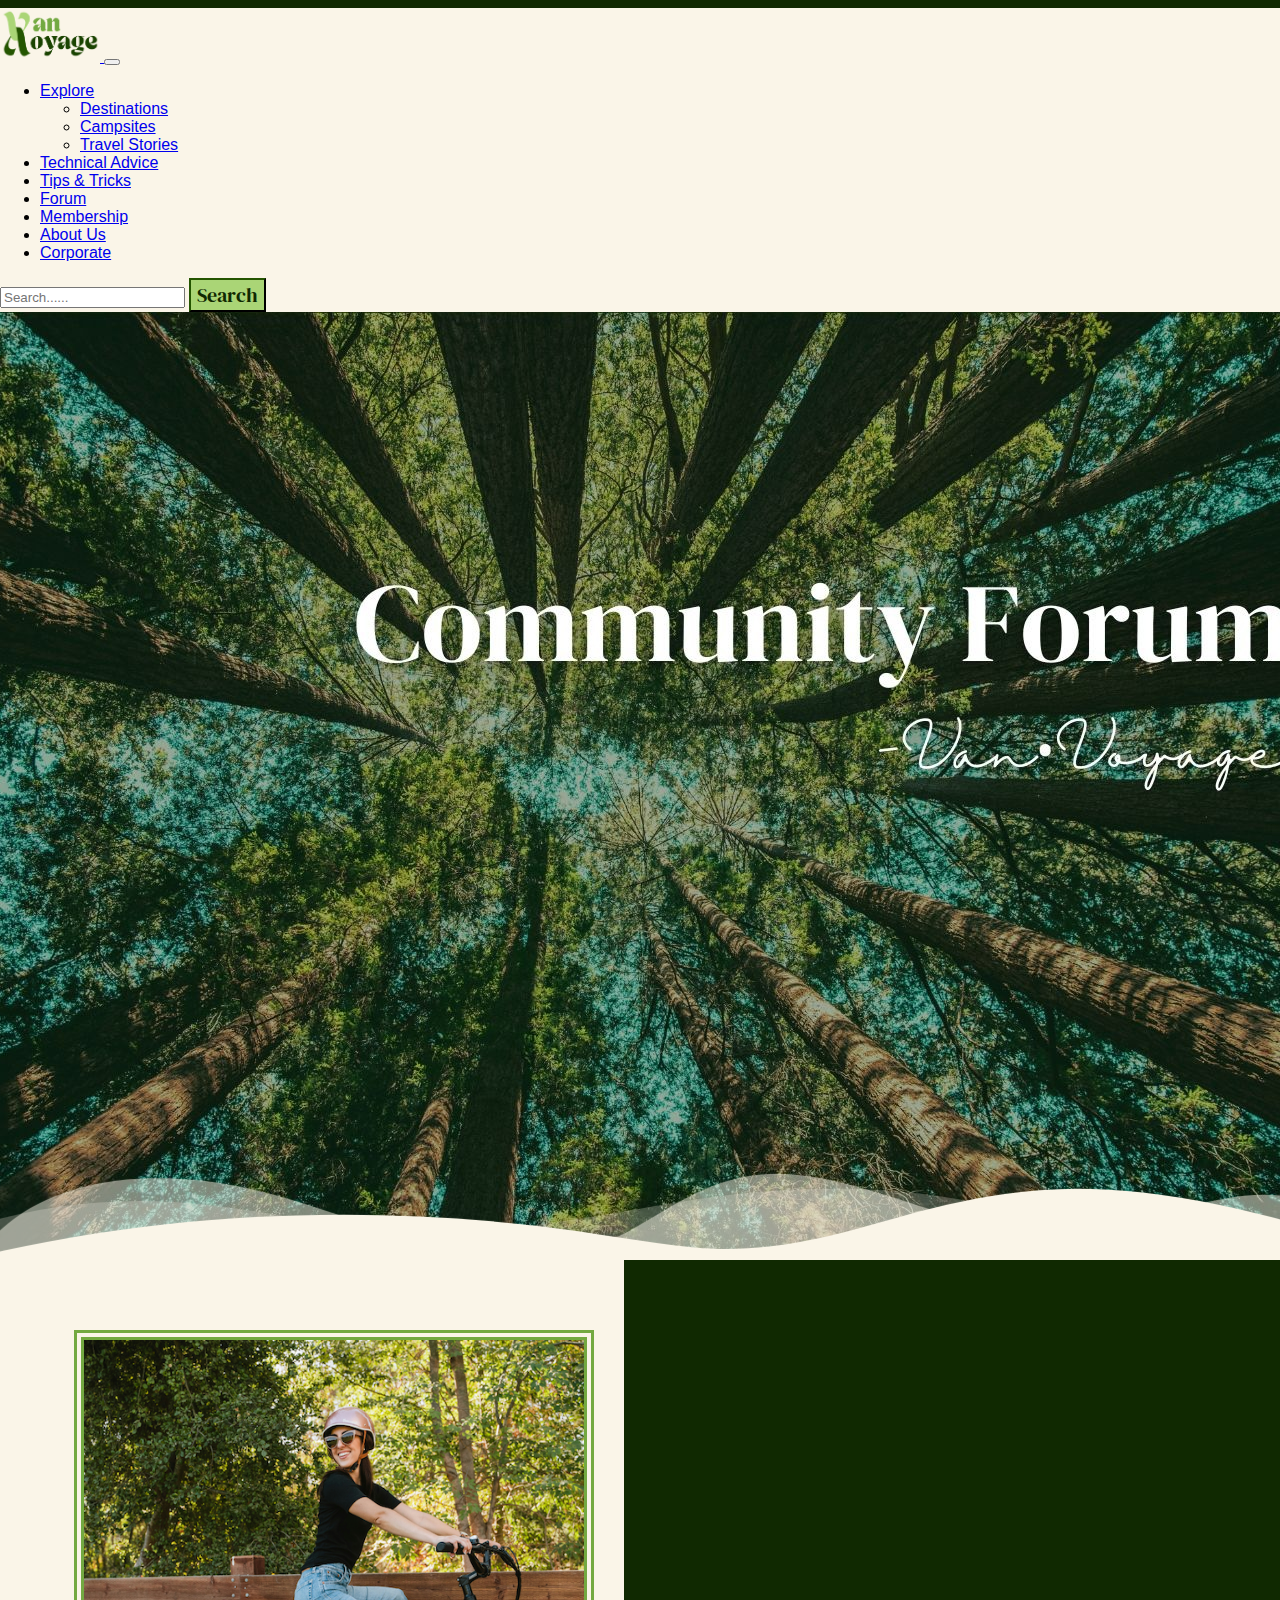
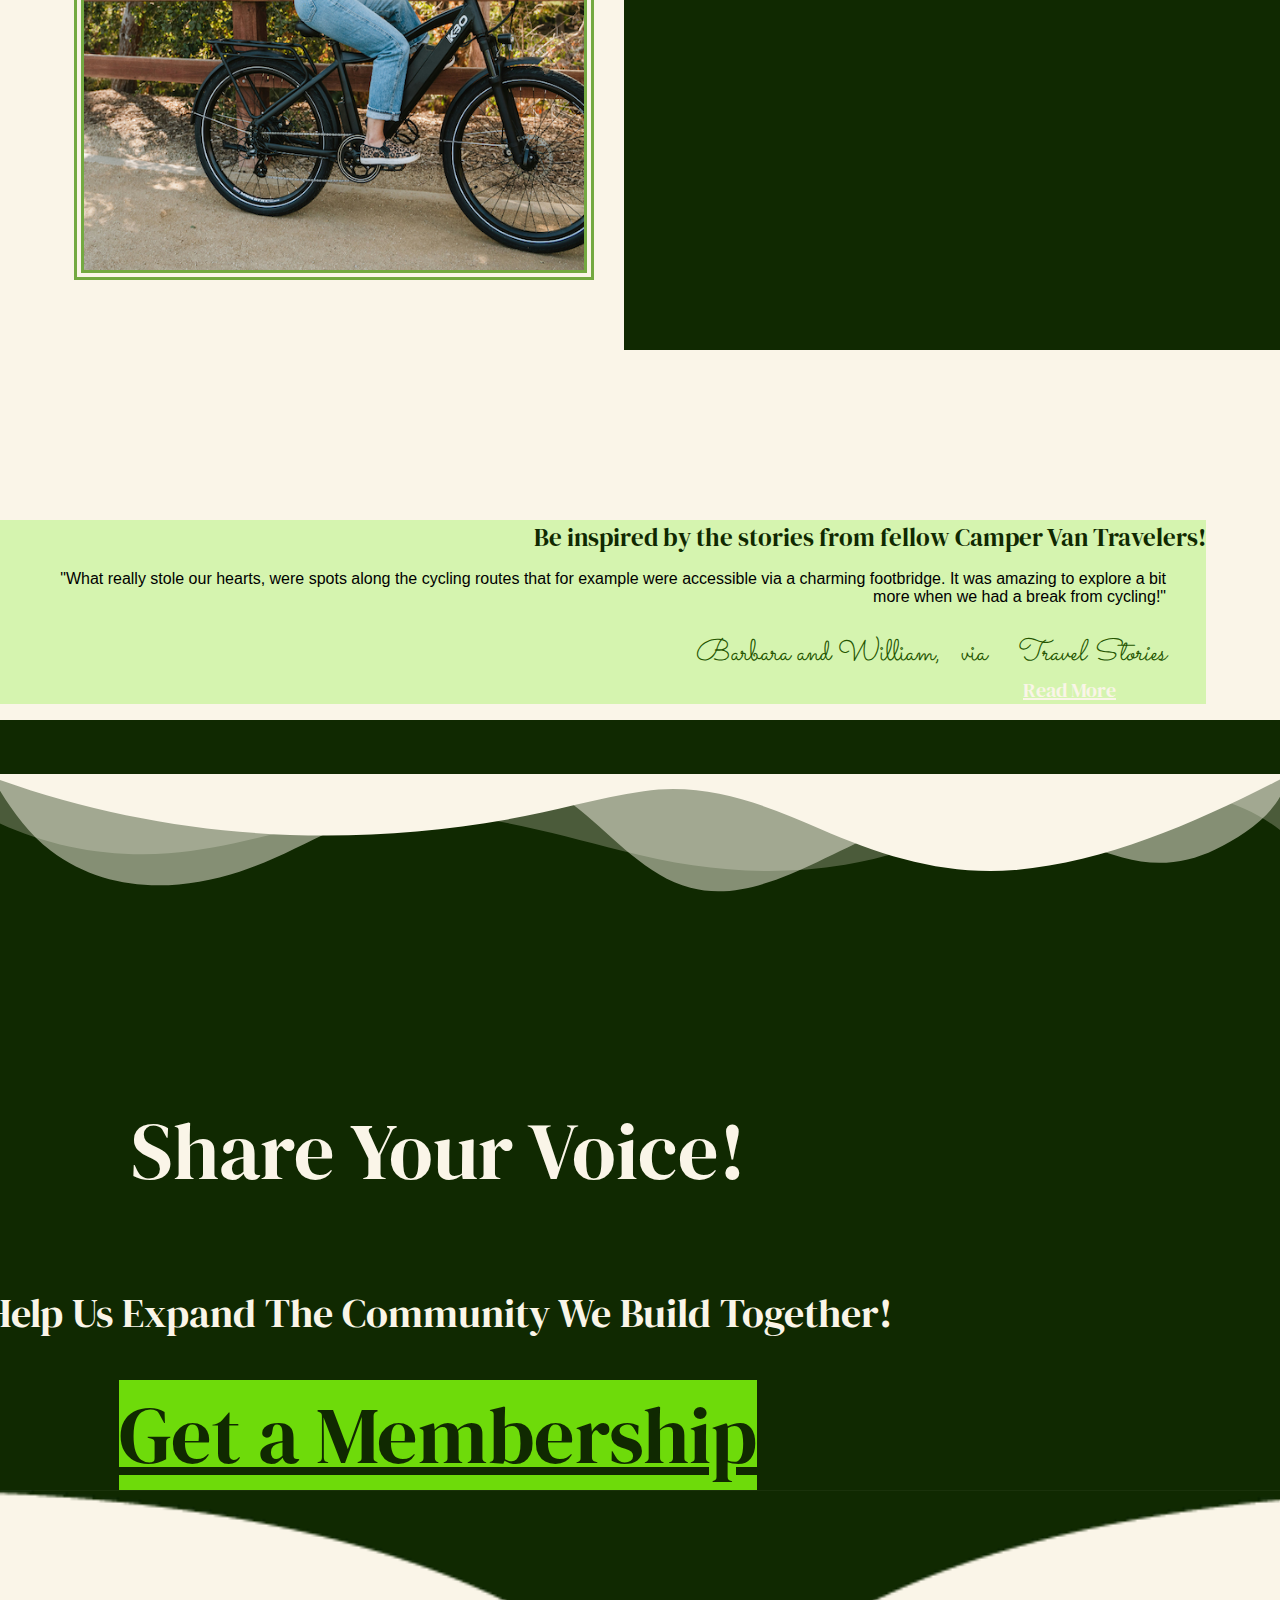
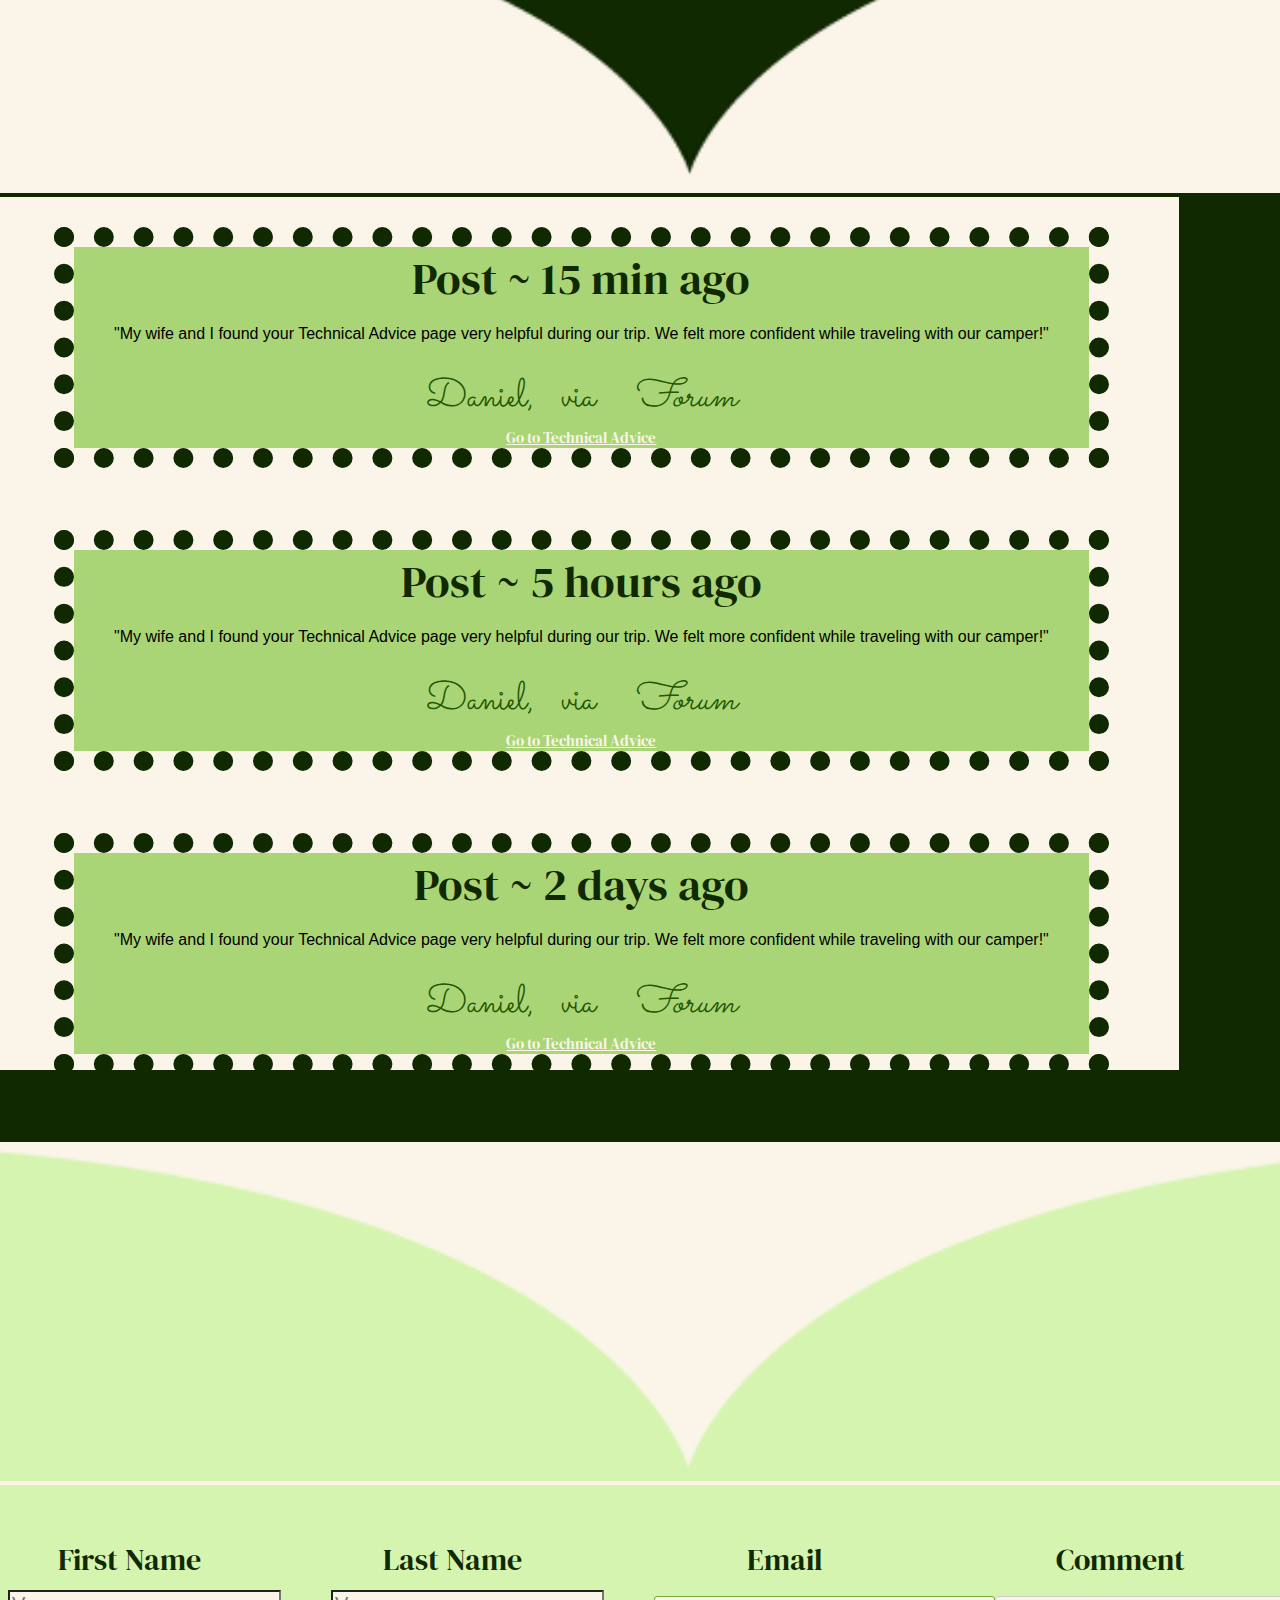
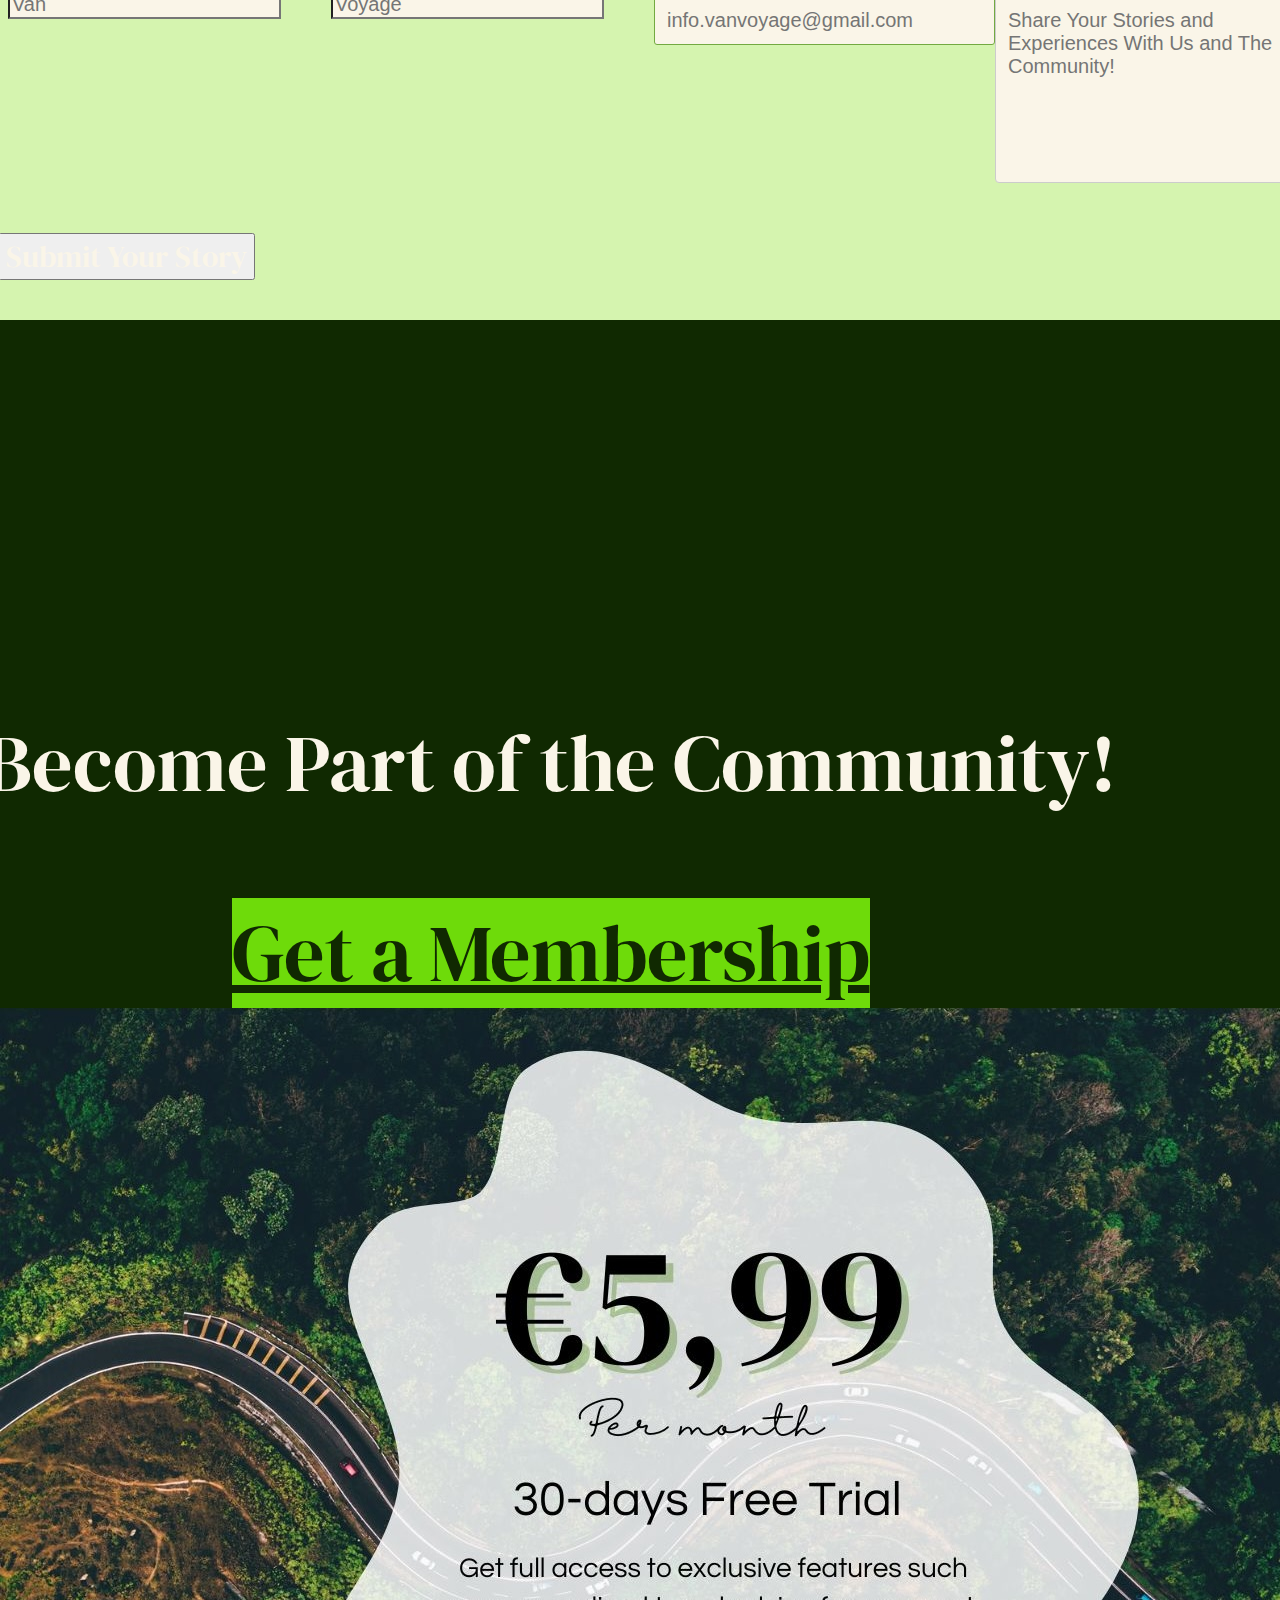
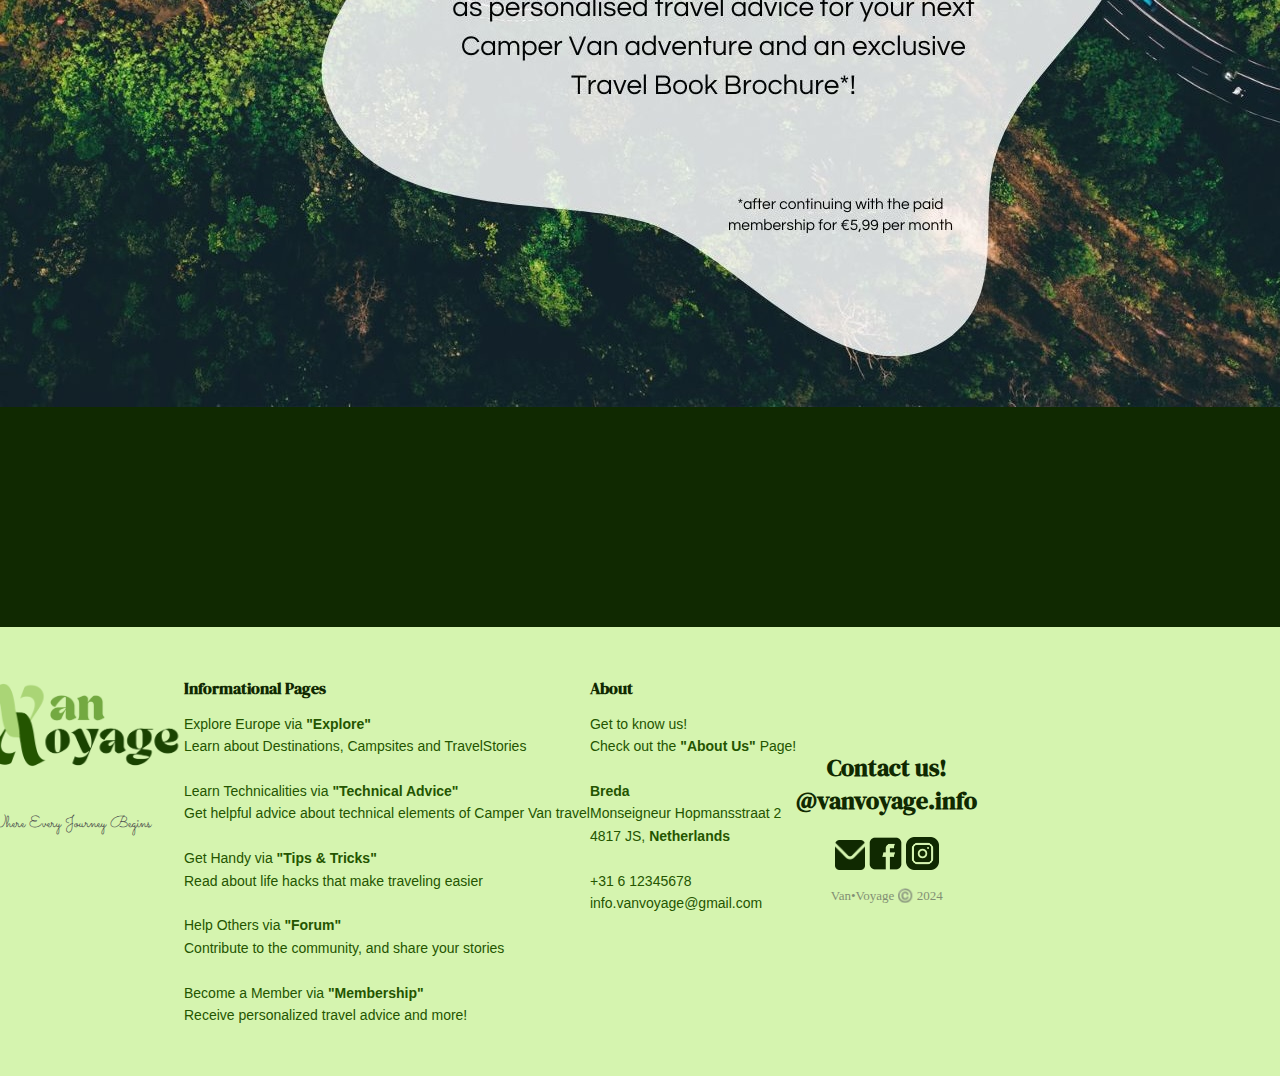
==== commit 4d986a16: "updates" ====
--- a/aboutus.html
+++ b/aboutus.html
@@ -1,9 +1,7 @@
-
-
 <!doctype html>
 <html lang="en" class="h-100">
 	
-<head class="head_destinations">
+<head>
     <meta charset="utf-8">
     <meta name="viewport" content="width=device-width, initial-scale=1">
 
@@ -16,7 +14,7 @@
 <!-- Bootstrap Javascript -->
     <script src="https://cdn.jsdelivr.net/npm/bootstrap@5.2.3/dist/js/bootstrap.bundle.min.js" integrity="sha384-kenU1KFdBIe4zVF0s0G1M5b4hcpxyD9F7jL+jjXkk+Q2h455rYXK/7HAuoJl+0I4" crossorigin="anonymous"></script>
 
-    <title>Van•Voyage &mdash; Tips &amp; Tricks Page</title>
+    <title>Van•Voyage &mdash; Forum Page</title>
 
 <!-- Google Analytics code goes just below here (check PRJ4 Guide for details) -->
 
@@ -24,9 +22,9 @@
 	  
 </head>
 	
-<body class="h-100 d-flex flex-column body_destinations">
+	<body class="h-100 d-flex flex-column">
 	<div id="page-container">
-   <div id="content-wrap">
+		<div id="content-wrap">
 
     <!-- Begin of Navbar -->
     <nav class="navbar navbar-expand-lg navbar-light navbarfont">
@@ -78,7 +76,7 @@
 			 
 	<form class="d-flex" role="search">
     <input class="form-control me-2" type="search" placeholder="Search......" aria-label="Search">
-    <button class="btn search_button_color btn-outline-success" type="submit">Search</button>
+		<button class="btn search_button_color btn-outline-success" type="submit">Search</button>
     	</form>
        		</div>
       			</div>
@@ -88,17 +86,17 @@
 	   
 <!-- Begin of Main -->
 	   
-	<!-- Begin of Carousel/Main picture Destinations -->
-	   
-<main class="h-100 d-flex flex-column"> 
-	<div class="container-fluid">
+	<!-- Begin of Carousel/Main picture -->
+	   <main class="h-100 d-flex flex-column">
+
+<div class="container-fluid">
 		
 	<div class="row">
 	<div class="col-xxl-12 col-md-12 col-sm-12 color1">
 	<div id="carousel_main_page" class="carousel slide" data-bs-ride="carousel">
-  	<div class="carousel-inner carousel_landing_page parent">
+  	<div class="carousel-inner carousel_landing_page">
     <div class="carousel-item active">
-      <img src="images/tipstricks/main_picture_tips.jpg" class="d-block w-100 carousel_landing_page" alt="Picture of lake with the text 'Tips & Tricks for Camper Van Travel by Van Voyage' on it">
+      <img src="images/forum/main_picture_forum.jpg" class="d-block w-100 carousel_landing_page" alt="Picture of forest with the text 'Community Forum' on it">
 		
 	<!--Begin of custom shapedividor 1 (generated with ShapeDivider.App-->	
 		
@@ -120,29 +118,28 @@
 		</div>
 	</div>
 		
-		
-	<!-- End of Carousel/Main picture Destinations -->
+	<!-- End of Carousel/Main picture -->
 		
 	<!--Begin of Travel Story Section-->
 		
 		<div class="container-fluid"> 
 		<div class="row">
 		<div class="col-xxl-6 col-md-12 col-sm-12 color3">
-			<img src="images/tipstricks/travel_story_picture_tips.jpg" class="img-fluid quote_image_3" alt="Women and son standing in a lake"><br><br><br>
+			<img src="images/forum/travel_story_picture.png" class="img-fluid quote_image_4" alt="Traveler sitting on the edge of a moutain"><br><br><br>
 			</div>
 			
 		<div class="col-xxl-6 col-sm-12 color3">
 			
-		 <div class="card card_style_4">
-  			<div class="card-header card_header_2">
+		 <div class="card card_style_5">
+  			<div class="card-header card_header">
    			Be inspired by the stories from fellow Camper Van Travelers!
   				</div>
   		<div class="card-body">
     	<blockquote class="blockquote mb-0">
-			<div class="card_content_2">
-      		<p>"One of our favorite things to do was swim in the lake after a day filled with hiking, and sightseeing, especially for the kids!"</p>
-			</div>
-      		<footer class="blockquote-footer quote_name_2">Max and Amelia,&nbsp; &nbsp;via&nbsp; &nbsp; <cite title="Source Title">Travel Stories</cite></footer>
+			<div class="card_content">
+      		<p>"What really stole our hearts, were spots along the cycling routes that for example were accessible via a charming footbridge. It was amazing to explore a bit more when we had a break from cycling!"</p>
+			</div>
+      		<footer class="blockquote-footer quote_name_3">Barbara and William,&nbsp; &nbsp;via&nbsp; &nbsp; <cite title="Source Title">Travel Stories</cite></footer>
 			<a href="travelstories.html" class="btn btn-success travel_story_button">Read More</a>
     		</blockquote>
   			</div>
@@ -160,10 +157,10 @@
 	<!--End of Travel Story Section-->	
 		
 		
-	<!--Begin of Campsite Section-->
+	<!--Begin of Destination Section-->
 		
 			<div class="row">
-			<div class="col-xxl-12 col-md-6 color2">				
+			<div class="col-xxl-12 col-md-6 color1">				
 				</div>
 				</div>
 			
@@ -171,7 +168,7 @@
 		<!--Begin of custom shape divider 2 (beige) (generated by ShapeDivider.App)-->
 		
 		<div class="row">
-			<div class="d-none d-sm-block d-md-block d-xl-block d-xxl-none col-sm-12 color1 regular_divider_2_destinations">
+			<div class="d-none d-sm-block d-md-block d-xl-block d-xxl-none col-sm-12 color3 regular_divider">
 				</div>
 				</div>
 			
@@ -184,413 +181,173 @@
 </div>
 			
 	<!--End of custom shape divider 2 (beige)(generated by ShapeDivider.App)-->	
-		
-	<!--Begin of shape divider-->
-		
-		<div class="row">
-			<div class="col-xxl-12 col-md-12 color3 regular_divider_2_destinations destinations_introduction">
-				<p> ~ Have you every struggled during your Camper Van adventure? We have put together a list of useful tips, tricks and lifehacks for you to explore! If you feel like you have a key tip or piece of advice, we encourage you to share your experience and join our community via "Forum"! Alone you are strong, but together we are stronger! ~ </p>
-				<a href="forum.html" class="btn btn-success forum_buttons_2">Go to Forum</a>
-				</div>
-				</div>
-		
-	
-	<div class="row">
-	<div class="col-xxl-12 col-md-12 col-sm-12 color3">
+	
+	<!--Begin of Forum introduction-->
+		
+		<div class="row">
+			<div class="col-xxl-12 col-md-12 color3 regular_divider_2 destinations_heading"><br>
+				<p> Share Your Voice! <br> </p>
+				<p class="forum_heading">Help Us Expand The Community We Build Together!</p>
+				<a href="membership.html" class="btn btn-success destinations_button">Get a Membership</a>
+				</div>
+				</div>
+	
+		<div class="row">
+			<div class="col-xxl-12 col-md-12 col-sm-12 color1">
+			<div id="carousel_divider_4" class="carousel slide" data-bs-ride="carousel"> 
+			<div class="carousel-inner carousel_landing_page parent">
+			<div class="carousel-item active">
+			  <img src="images/forum/shape_divider.png" class="d-block w-100 carousel_landing_page" alt="Shape Divider">
+				</div>
+				</div>	
+				</div>
+			</div>
+			</div>
+
+	<!--End of Forum introduction-->
+	
+	<!---Begin of Posts--->
+	
+		<div class="row">
+			<div class="col-xxl-12 col-md-12 color3">
+		<div class="card card_style_forum_2">
+  			<div class="card_header_forum">
+   			Post ~ 15 min ago
+  				</div>
+  		<div class="card-body">
+    	<blockquote class="blockquote mb-0">
+			<div class="card_content_forum">
+      		<p>"My wife and I found your Technical Advice page very helpful during our trip. We felt more confident while traveling with our camper!"</p>
+			</div>
+      		<footer class="blockquote-footer quote_name_forum">Daniel,&nbsp; &nbsp;via&nbsp; &nbsp; <cite title="Source Title">Forum</cite></footer>
+			<a href="technical.html" class="btn btn-success card_button">Go to Technical Advice</a>
+    		</blockquote>
+  			</div>
+			</div>
+				
+			<br><br>
+				
+		<div class="card card_style_forum_2">
+  			<div class="card_header_forum">
+   			Post ~ 5 hours ago
+  				</div>
+  		<div class="card-body">
+    	<blockquote class="blockquote mb-0">
+			<div class="card_content_forum">
+      		<p>"My wife and I found your Technical Advice page very helpful during our trip. We felt more confident while traveling with our camper!"</p>
+			</div>
+      		<footer class="blockquote-footer quote_name_forum">Daniel,&nbsp; &nbsp;via&nbsp; &nbsp; <cite title="Source Title">Forum</cite></footer>
+			<a href="technical.html" class="btn btn-success card_button">Go to Technical Advice</a>
+    		</blockquote>
+  			</div>
+			</div>	
+				
+			<br><br>	
+				
+			<div class="card card_style_forum_2">
+  			<div class="card_header_forum">
+   			Post ~ 2 days ago
+  				</div>
+  		<div class="card-body">
+    	<blockquote class="blockquote mb-0">
+			<div class="card_content_forum">
+      		<p>"My wife and I found your Technical Advice page very helpful during our trip. We felt more confident while traveling with our camper!"</p>
+			</div>
+      		<footer class="blockquote-footer quote_name_forum">Daniel,&nbsp; &nbsp;via&nbsp; &nbsp; <cite title="Source Title">Forum</cite></footer>
+			<a href="technical.html" class="btn btn-success card_button">Go to Technical Advice</a>
+    		</blockquote>
+  			</div>
+			</div>	
+				</div>
+				</div>
+	
+			<div class="row">
+						<div class="col-xxl-12 col-md-12 color3"><br><br><br><br>
+							</div>
+							</div>
+		
+	<!--Begin of Campsite Section-->
+		
+			<div class="row">
+		<div class="col-xxl-12 col-md-12 col-sm-12 color3">
+		<div id="carousel_divider_6" class="carousel slide" data-bs-ride="carousel"> 
+  		<div class="carousel-inner carousel_landing_page parent">
+   		<div class="carousel-item active">
+    	  <img src="images/tipstricks/shape_divider_4.png" class="d-block w-100 carousel_landing_page" alt="Shape Divider">
+			</div>
+			</div>	
+			</div>
+		</div>
+		</div>
+
+	
+		<div class="row">
+		<div class="col-xxl-12 col-md-12 color6"><br><br><br>
+			
+			
+			<form class="row g-3">
+		  	<div class="col-md-6">
+			<label for="inputEmail4" class="form-label form_header">First Name</label>
+			<input type="email" class="form-control form_element form_content" id="inputEmail4" placeholder="Van">
+		  		</div>
+				
+		  <div class="col-md-6">
+			<label for="inputPassword4" class="form-label form_header">Last Name</label>
+			<input type="password" class="form-control form_element form_content" id="inputPassword4" placeholder="Voyage">
+		  	</div>
+				
+		  <div class="col-12">
+			<label for="inputAddress" class="form-label form_header">Email</label>
+			<input type="text" class="form-control form_element form_content" id="inputAddress" placeholder="info.vanvoyage@gmail.com">
+		  	</div>
+				
+		  <div class="mb-3">
+  			<label for="exampleFormControlTextarea1" class="form-label form_header">Comment</label>
+  			<textarea class="form-control form_element form_content" id="exampleFormControlTextarea1" rows="7" placeholder="Share Your Stories and Experiences With Us and The Community!"></textarea>
+			</div>
+				
+		 <div class="col-12">
+		<button type="submit" class="btn btn-success forum_buttons_4">Submit Your Story</button>
+		 	</div>
+			</form>
+		</div>
+	</div>
+	
+	
+	
+	
+	<!--Begin of Membership Promo-->	
+
+		
+		<div class="row">
+			<div class="col-xxl-12 col-md-12 color4"><br><br><br><br><br>
+			</div>
+		</div>
+		
+		<div class="row">
+			<div class="col-xxl-12 col-md-12 color5"><br><br><br><br><br><br>
+			</div>
+		</div>
+		
+		
+	  <!--End of Divider 4-->
+		
+	<!--Begin of Membership Promo-->
+			
+		<div class="container_fluid">
+			
+		<div class="row">
+			<div class="col-xxl-12 col-md-12 color3 regular_divider_2 membership_heading"><br>
+				<p>Become Part of the Community!</p>
+				<a href="membership.html" class="btn btn-success membership_button">Get a Membership</a>
+				</div>
+				</div>
+			
+		  
 		<div id="carousel_membership" class="carousel slide" data-bs-ride="carousel"> 
   		<div class="carousel-inner carousel_landing_page parent">
    		<div class="carousel-item active">
-    	  <img src="images/tipstricks/shape_divider.png" class="d-block w-100 carousel_landing_page" alt="Membership Promotion"><br><br><br><br><br>
-			</div>
-			</div>	
-			</div>
-		</div>
-		</div>
-		
-	<!--End of shape divider-->
-		
-	<!--Begin of Tip 1 section-->	
-	
-	
-		<div class="container-fluid">
-	  	<div class="row">
-		<div class="col-xxl-6 col-xl-6 col-md-12 col-sm-12 color3">
-			<img src="images/tipstricks/numbers/number_1.jpg" class="img-fluid number_1" alt="Number 1">
-			</div>
-			
-		<div class="col-xxl-6 col-xl-6 col-md-12 col-sm-12 color3">
-			<h1 class="tips_heading"> Collapsable Everything! </h1>
-			<p class="destination_maps_content"> Don't we all hate it when our fridge looks unorganized, dirty and empty? The perfect solution for this is to get yourself a <b>collection of collapsable bowls, cups, and containers</b>. You can alter the size of each item according to the content inside! The less products inside, the smaller the container and therefore the more you can fit in your tiny Camper Van fridge! You can find a ton of these fantastic collapsables at <b>Amazon.com!</b></p>
-			<p class="tip_citation"> This lifehack was provided by Drink Tea &amp; Travel</p>
-			</div>
-		</div>	
-		
-		<div class="row regular_divider_4">
-		<div class="d-none d-sm-block d-md-block d-xl-none d-xxl-none col-sm-12 color3 regular_divider"><br><br><br>
-			</div>
-			</div>
-		</div>
-		
-		<div class="row">
-			<div class="col-xxl-12 col-md-12 color1"><br>
-			</div>
-		</div>
-		
-	<!--End of Tip 1 Section-->	
-		
-	<!--Begin of Tip 2 Section-->
-		
-	  	<div class="container-fluid">
-	  	<div class="row">
-		<div class="col-xxl-6 col-xl-6 col-md-12 col-sm-12 color6">
-			<img src="images/tipstricks/numbers/number_2.jpg" class="img-fluid number_2" alt="Number 2">
-			</div>
-			
-		<div class="col-xxl-6 col-xl-6 col-md-12 col-sm-12 color6">
-			<h1 class="tips_heading_2"> Charging up! </h1>
-			<p class="destination_maps_content"> Wouldn't it be amazing to be able to freely <b>charge your electronic devices</b> from your Camper Van without having to stress about the electricity and outputs? We have a solution for you! You simply need to invest in a good <b>12V power inverter</b>. Via this device you can charge your electronic devices by using your normal charger due to the USB inputs of the inverter! You can find a 12V inverter or equivalents on <b>Amazon.com!</b> </p>
-			<p class="tip_citation"> This lifehack was provided by Drink Tea &amp; Travel</p>
-			</div>
-		</div>	
-		
-		<div class="row regular_divider_4">
-			<div class="d-none d-sm-block d-md-block d-xl-none d-xxl-none col-sm-12 color6 regular_divider"><br><br><br>
-				</div>
-				</div>
-			</div>
-		
-		<div class="row">
-			<div class="col-xxl-12 col-md-12 color1"><br>
-			</div>
-		</div>
-	   
-	<!--End of Tip 2 Section-->
-		
-		
-	<!--Begin of Tip 3 Section-->
-	
-	<div class="container-fluid">
-	  	<div class="row">
-		<div class="col-xxl-6 col-md-12 col-sm-12 color3">
-			<img src="images/tipstricks/numbers/number_3.jpg" class="img-fluid number_5" alt="Number 3">
-			</div>
-			
-		<div class="col-xxl-6 col-md-12 col-sm-12 color3">
-			<h1 class="tips_heading_2"> Online Everywhere! </h1>
-		  	<p class="destination_maps_content"> How amazing would it be to be able to be connected to the internet wherever you go! We are proud to mention to you that you are able to realize this dream by investing in a <b>WI-FI extender or data connection booster</b>. Via this device it doesn't matter where you are during your adventure, you are able to go online and connect to the world and its communities at any time! You can find devices like these at <b>Amazon.com or at your local electronics shop!</b></p>
-			<p class="tip_citation"> This lifehack was provided by Drink Tea &amp; Travel</p>
-			</div>
-		</div>
-		
-		<div class="row regular_divider_4">
-			<div class="d-none d-sm-block d-md-block d-xl-none d-xxl-none col-sm-12 color3 regular_divider"><br><br><br>
-				</div>
-				</div>
-			</div>
-		
-		<div class="row">
-			<div class="col-xxl-12 col-md-12 color1"><br>
-			</div>
-		</div>
-		
-	<!--End of Tip 3 Section-->	
-		
-	<!--Begin of Tip 4 Section-->
-	
-	  	<div class="container-fluid">
-	  	<div class="row">
-		<div class="col-xxl-6 col-md-12 col-sm-12 color6">
-			<img src="images/tipstricks/numbers/number_4.jpg" class="img-fluid number_2" alt="Number 4">
-			</div>
-		<div class="col-xxl-6 col-md-12 col-sm-12 color6">
-			<h1 class="tips_heading_2"> No More Dirty Paws! </h1>
-		  	<p class="destination_maps_content"> Another good tip which might seem obvious, but most people forget about it, is to lay down a <b>doormat</b> in front of the door to or on the doorstep of your Camper Van. Especially when traveling with kids, pets, or just anyone, having a doormat will keep more dirt out of the Camper Van then inside the vehicle! So once you have a doormat, there are no more dirty paws for you! You can get a basic doormat at almost any store, but a special one for your Camper Van can be bought online or via your <b>Camper Van Provider Garage!</b></p>
-			<p class="tip_citation"> This lifehack was provided by Drink Tea &amp; Travel</p>
-			</div>
-		</div>
-			
-		<div class="row regular_divider_4">
-			<div class="d-none d-sm-block d-md-block d-xl-none d-xxl-none col-sm-12 color6 regular_divider"><br><br><br>
-				</div>
-				</div>
-			</div>
-		
-		<div class="row">
-			<div class="col-xxl-12 col-md-12 color1"><br>
-			</div>
-		</div>
-	   
-	<!--End of Tip 4 Section-->	
-		
-	<!--Begin of Tip 5 Section-->
-	
-	<div class="container-fluid">
-	  	<div class="row">
-		<div class="col-xxl-6 col-md-12 col-sm-12 color3">
-			<img src="images/tipstricks/numbers/number_5.jpg" class="img-fluid number_5" alt="Number 5">
-			</div>
-		<div class="col-xxl-6 col-md-12 col-sm-12 color3">
-			<h1 class="destination_maps_heading"> Shine Bright Like a Rechargable Light! </h1>
-		  	<p class="destination_maps_content"> Something that can never be missed while packing for your Camper Van travel is a <b>remote lightsource</b>. You can stick with a basic lantarn, citronella candle (which will fight of mosquito's), or you can take it to the next level and elevate your trip by investing in a <b>rechargable lightsource powered by the sun</b>. Therefore you never run out of battery power or electricity. And if you want to go the extra mile, you can invest in a magnetic version of the lamp to be able to stick it to the side of your Camper Van for a hands-free lightsource! You can find these kind of lights online or at any <b>camping store!</b></p>
-			<p class="tip_citation"> This lifehack was provided by Drink Tea &amp; Travel</p>
-			</div>
-		</div>	
-		
-		<div class="row">
-	<div class="col-xxl-12 col-md-12 col-sm-12 color3">
-		<div id="carousel_divider_2" class="carousel slide" data-bs-ride="carousel"> 
-  		<div class="carousel-inner carousel_landing_page parent">
-   		<div class="carousel-item active">
-    	  <img src="images/tipstricks/shape_divider_2.png" class="d-block w-100 carousel_landing_page" alt="Shape Divider">
-			</div>
-			</div>	
-			</div>
-		</div>
-		</div>
-		
-		<div class="row">
-			<div class="col-xxl-12 col-md-12 color4">
-				</div>
-				</div>
-	
-			</div>
-			
-		<!--End of Tip 5 Section-->
-			
-			
-		<!--Begin of App recommendations-->	
-		
-		<div class="row">
-			<div class="col-xxl-12 col-md-12 color4 campsites_heading"><br>
-				<p>Our App Recommendations!<br></p>
-				<p class="community_head"> Specifically designed for Camper Van Travelers<br></p>
-				<p class="card_content_2"> Find them in the App Store and Google Play Store!<br><br><br><br></p>
-				</div>
-				</div>
-		
-		<div class="row">
-		<div class="col-xxl-12 col-md-12 col-sm-12 color3">
-		<div id="carousel_divider_3" class="carousel slide" data-bs-ride="carousel"> 
-  		<div class="carousel-inner carousel_landing_page parent">
-   		<div class="carousel-item active">
-    	  <img src="images/tipstricks/shape_divider_3.png" class="d-block w-100 carousel_landing_page" alt="Shape Divider">
-			</div>
-			</div>	
-			</div>
-		</div>
-		</div>
-		
-		<div class="row">
-		<div class="col-xxl-12 col-md-12 color3">
-			<p class="destinations_introduction"> ~ In today's digital era, accessing information and services has become effortlessly convenient, all with just a tap of our fingertips. A handy and compact tool to have as campervan traveler like yourself. As valuable an asset as it may be, finding your way through the overflow of information available to you can also become quite overwhelming. That is why we went ahead and compiled a list of the ten most used and useful apps for you to make use of during your next Camper Van Travel! ~ <br><br></p>
-			</div>
-			</div>
-		
-		<!--Begin of App cards-->
-		
-		<div class="row">
-		<div class="col-xxl-12 col-md-12 col-sm-12 color3">
-		<div id="carousel_divider_4" class="carousel slide" data-bs-ride="carousel"> 
-  		<div class="carousel-inner carousel_landing_page parent">
-   		<div class="carousel-item active">
-    	  <img src="images/tipstricks/shape_divider_4.png" class="d-block w-100 carousel_landing_page" alt="Shape Divider">
-			</div>
-			</div>	
-			</div>
-		</div>
-		</div>
-		
-		<div class="container-fluid ">
-		<div class="row">
-		<div class="col-xxl-4 col-md-6 col-sm-12 color5">	
-		<div class="card card_italy" style="width: 18rem;">
-  		<img src="images/tipstricks/apps/campercontact.jpg" class="card-img-top" alt="Campercontact logo">
-  		<div class="card-body"><br>
-   		<h5 class="card-title card_header card_text">Camper Contact</h5>
-    		<p class="card-text card_content card_text">Camper Contact helps you to find the <b>best campsites, Camper Van routes, and service areas</b> among more than 40,000 locations in 58 countries. You can enjoy an ad-free experience, save your favorite locations, and gain access to all Camper Van routes and their Trip Planner by purchasing their Camper Contact PRO+ subscription for only €17,99 per year!</p>
-			</div>
-			</div>
-		</div>
-			
-		<div class="col-xxl-4 col-md-6 col-sm-12 color6">
-		<div class="card card_norway" style="width: 18rem;">
-  			<img src="images/tipstricks/apps/campy.jpg" class="card-img-top" alt="Campy logo">
- 		<div class="card-body">
-    	<h5 class="card-title card_header card_text">Campy</h5>
-    		<p class="card-text card_content card_text">Campy is a <b>free app</b> that helps you find the best <b>Camper Van stops and campsites within Europe and the United Kingdom</b>. It’s very easy to navigate and find a suitable Camper Van stop. Their app offers 62,984 high-quality, well-rated spots! </p>
-  			</div>
-			</div>
-		</div>
-			
-		<div class="col-xxl-4 col-md-6 col-sm-12 color5">
-		<div class="card card_montenegro" style="width: 18rem;">
-  			<img src="images/tipstricks/apps/google_maps.jpg" class="card-img-top" alt="Google Maps logo">
-  		<div class="card-body">
-   		<h5 class="card-title card_header card_text">Google Maps</h5>
-    		<p class="card-text card_content card_text">A common navigation tool among all is Google Maps. Even though Camper Van travelers should opt for a navigation system specifically tailored for Camper Vans, Google Maps is certainly a nice and efficient backup to have. Plus, it offers you information available on Google at the same time, such as <b>opening hours of restaurants, current traffic information, and cycling routes</b>. Keep in mind that <b>Google Maps only shows routes that are suitable for cars and not motorhomes!</b></p>
-  			</div>
-			</div>
-			</div>
-		</div>
-	</div>
-		
-			<div class="row">
-			<div class="col-xxl-12 col-md-12 color5"><br><br>
-			</div>
-		</div>
-		
-	<div class="row">
-			<div class="d-none d-sm-block d-md-block d-xl-block d-xxl-none col-sm-12 color1 regular_divider"><br>
-				</div>
-				</div>	
-		
-	<div class="row">
-			<div class="col-xxl-12 col-md-12 color1"><br>
-			</div>
-		</div>
-		
-	<div class="container-fluid ">
-		<div class="row">
-		<div class="col-xxl-4 col-md-6 col-sm-12 color4">	
-		<div class="card card_italy" style="width: 18rem;">
-  		<img src="images/tipstricks/apps/topo_gps.jpg" class="card-img-top" alt="Topo GPS logo">
-  		<div class="card-body"><br>
-   		<h5 class="card-title card_header card_text">Topo GPS</h5>
-    		<p class="card-text card_content card_text">The Topo GPS application <b>turns your phone or tablet into a full-featured GPS device with topographic maps which are also available offline</b>. The app contains official topographic maps of many countries with the best outdoor activities. The app also provides all the functions of a regular GPS device, has accurate location determination, and efficient battery usage. You can easily plan your routes with different means of transportation!</p>
-    		</div>
-			</div>
-		</div>
-			
-		<div class="col-xxl-4 col-md-6 col-sm-12 color5">
-		<div class="card card_norway" style="width: 18rem;">
-  			<img src="images/tipstricks/apps/easy_park.jpg" class="card-img-top" alt="Easy Park logo">
- 		<div class="card-body">
-    	<h5 class="card-title card_header card_text">Easy Park</h5>
-    		<p class="card-text card_content card_text">The name says it all! Easily find a <b>parking spot and pay for parking super quickly</b>. The app is applicable throughout <b>the Netherlands and Belgium</b> and is completely free!  </p>
-  			</div>
-			</div>
-		</div>
-			
-		<div class="col-xxl-4 col-md-6 col-sm-12 color4">
-		<div class="card card_montenegro" style="width: 18rem;">
-  			<img src="images/tipstricks/apps/park_4_night.jpg" class="card-img-top" alt="Park 4 Night logo">
-  		<div class="card-body">
-   		<h5 class="card-title card_header card_text">Park 4 Night</h5>
-    		<p class="card-text card_content card_text">With Park4night you can <b>find and share the places you like to relax, spend the night, have a picnic, or clear your head with other travelers</b>. The app helps you uncover hidden nature gems, scenic views, parks, beaches, and more. You can also <b>share with others what activities there are available at certain campsites!</b></p>
-  			</div>
-			</div>
-			</div>
-		</div>
-	</div>
-		
-		<div class="row">
-			<div class="col-xxl-12 col-md-12 color4"><br><br>
-			</div>
-		</div>
-		
-		<div class="row">
-			<div class="d-none d-sm-block d-md-block d-xl-block d-xxl-none col-sm-12 color1 regular_divider"><br>
-				</div>
-				</div>
-		
-		<div class="row">
-			<div class="col-xxl-12 col-md-12 color1"><br>
-			</div>
-		</div>
-		
-		<div class="container-fluid ">
-		<div class="row">
-		<div class="col-xxl-4 col-md-6 col-sm-12 color6">	
-		<div class="card card_italy" style="width: 18rem;">
-  		<img src="images/tipstricks/apps/camper_stop.jpg" class="card-img-top" alt="Camper Stop logo">
-  		<div class="card-body"><br>
-   		<h5 class="card-title card_header card_text">Camper Stop</h5>
-    		<p class="card-text card_content card_text">Camper Stop helps with <b>finding a suitable camping location</b>. The Camper Stop App contains 13,500+ camper locations spread across 30 different European countries. The app provides you with <b>detailed information (often with pictures) about the locations</b>. Using the information provided and <b>reviews from other Camper Vans</b>, you can judge whether the camper location is suitable for an overnight stay for you and your Camper Van!</p>
-			</div>
-			</div>
-		</div>
-			
-		<div class="col-xxl-4 col-md-6 col-sm-12 color4">
-		<div class="card card_norway" style="width: 18rem;">
-  			<img src="images/tipstricks/apps/komoot.jpg" class="card-img-top" alt="Komoot logo">
- 		<div class="card-body">
-    	<h5 class="card-title card_header card_text">Komoot</h5>
-    		<p class="card-text card_content card_text">Komoot turns your next ride, hike, or run into an adventure! Easily get inspired by <b>exploring their shared community knowledge and recommendations</b>, then bring your adventures to life with the easy route planner. A great feature of Komoot is that you can plan everything down to the last detail with readily available <b>information about the surface, difficulty, distance, and elevation profile</b>. You can also check your running, walking, or bicycle progress with the GPS tracker! </p>
-  			</div>
-			</div>
-		</div>
-			
-		<div class="col-xxl-4 col-md-6 col-sm-12 color6">
-		<div class="card card_montenegro" style="width: 18rem;">
-  			<img src="images/tipstricks/apps/all_trails.jpg" class="card-img-top" alt="All Trails logo">
-  		<div class="card-body">
-   		<h5 class="card-title card_header card_text">All Trails</h5>
-    		<p class="card-text card_content card_text">All Trails is great for whether you’re <b>geocaching in a national park, browsing mountain bike routes, or planning a run on a trail to clear your head</b>. You can easily discover trails that fit your objective – trails for workout planners, hikers, walkers, mountain bikers, trail runners, and casual cyclists. Their custom route planning helps you search for <b>dog-friendly, kid-friendly, stroller-friendly, or wheelchair-friendly trails</b>, and more!</p>
-  			</div>
-			</div>
-			</div>
-		</div>
-	</div>
-					
-		
-	<!--End of App recommendations-->	
-		
-		<div class="row">
-			<div class="col-xxl-12 col-md-12 color4"><br><br><br>
-			</div>
-		</div>
-	
-		<div class="custom-shape-divider-top-1711666241">
-    <svg data-name="Layer 1" xmlns="http://www.w3.org/2000/svg" viewBox="0 0 1200 120" preserveAspectRatio="none">
-        <path d="M0,0V46.29c47.79,22.2,103.59,32.17,158,28,70.36-5.37,136.33-33.31,206.8-37.5C438.64,32.43,512.34,53.67,583,72.05c69.27,18,138.3,24.88,209.4,13.08,36.15-6,69.85-17.84,104.45-29.34C989.49,25,1113-14.29,1200,52.47V0Z" opacity=".25" class="shape-fill_3"></path>
-        <path d="M0,0V15.81C13,36.92,27.64,56.86,47.69,72.05,99.41,111.27,165,111,224.58,91.58c31.15-10.15,60.09-26.07,89.67-39.8,40.92-19,84.73-46,130.83-49.67,36.26-2.85,70.9,9.42,98.6,31.56,31.77,25.39,62.32,62,103.63,73,40.44,10.79,81.35-6.69,119.13-24.28s75.16-39,116.92-43.05c59.73-5.85,113.28,22.88,168.9,38.84,30.2,8.66,59,6.17,87.09-7.5,22.43-10.89,48-26.93,60.65-49.24V0Z" opacity=".5" class="shape-fill_3"></path>
-        <path d="M0,0V5.63C149.93,59,314.09,71.32,475.83,42.57c43-7.64,84.23-20.12,127.61-26.46,59-8.63,112.48,12.24,165.56,35.4C827.93,77.22,886,95.24,951.2,90c86.53-7,172.46-45.71,248.8-84.81V0Z" class="shape-fill_3"></path>
-    </svg>
-</div>
-		
-		<div class="row">
-			<div class="col-xxl-12 col-md-12 color3 campsites_heading"><br><br>
-				<p class="community_head"> Want to be Featured on Our Website?</p>
-				<p>Share Your Tips &amp; Tricks!</p>
-				<a href="forum.html" class="btn btn-success campsites_button">Go to Forum!</a>
-				</div>
-				</div>
-	
-		<div class="row">
-			<div class="col-xxl-12 col-md-12 color1"><br>
-			</div>
-		</div>
-		
-		<div class="row">
-			<div class="col-xxl-12 col-md-12 color6"><br><br>
-			</div>
-		</div>
-		
-		<div class="row">
-			<div class="col-xxl-12 col-md-12 color4"><br><br><br>
-			</div>
-		</div>
-			
-			<!--Begin of Membership Promo-->
-		
-		<div class="row">
-			<div class="col-xxl-12 col-md-12 color5"><br><br><br><br>
-			</div>
-		</div>	
-			
-		<div class="container_fluid">
-		<div class="row">
-			<div class="col-xxl-12 col-md-12 color3 regular_divider_2 destinations_heading"><br>
-				<p>Become Part of the Community!</p>
-				<a href="membership.html" class="btn btn-success membership_button">Get a Membership</a>
-				</div>
-				</div>
-			
-		  
-		<div id="shape_divider" class="carousel slide" data-bs-ride="carousel"> 
-  		<div class="carousel-inner carousel_landing_page">
-   		<div class="carousel-item active">
-    	  <img src="images/home/images/membership.jpg" class="d-block w-100 carousel_landing_page" alt="Membership Promotion">
+    	  <img src="images/home/images/membership.jpg" class="d-block w-100 carousel_landing_page" alt="Membership Promotion"><br><br><br><br><br>
 			</div>
 			</div>	
 			</div>	
@@ -601,14 +358,9 @@
 			</div>
 		</div>
 			
-	<!--End of Membership Promo-->
-	
-	<!--Begin of Page divider-->	
-		
-		<div class="row">
-			<div class="col-xxl-12 col-md-12 color1"><br><br><br><br><br>
-			</div>
-		</div>
+	<!--End of Membership Promo-->	
+			
+	<!--Begin of Divider 5-->
 			
 		<div class="row">
 			<div class="col-xxl-12 col-md-12 color5"><br><br><br><br>
@@ -623,9 +375,14 @@
 		<div class="row">
 			<div class="col-xxl-12 col-md-12 color6"><br>
 			</div>
-		</div>
-		</div>
-		</main>
+		</div>	
+			
+	<!--End of Divider 5-->
+		
+			</div>	
+		
+</main>
+	   
     <!-- End of main placeholder -->
 	  
 	 <!-- Begin of Footer -->  
--- a/css/styles.css
+++ b/css/styles.css
@@ -82,9 +82,10 @@
  	font-weight: 400;
  	font-style: normal;
 	color: #102901;
-	font-size: 20px
-
-}
+	font-size: 20px;
+
+}
+
 
 #navbar-corporate a.active {
 	color: #800000;
@@ -832,6 +833,46 @@
 
 	/*-----Submit form CSS----*/
 
+.container_3 {
+  background-color: #FAF5E8;
+  padding: 40px 40px 40px 40px;
+  border: 1px dotted #102901;
+	border-width: 20px;
+  border-radius: 40px;
+	margin-left: 40px;
+	margin-right: 40px;
+}
+
+input[type=text], select, textarea {
+  width: 100%;
+  padding: 12px;
+  border: 1px solid #ccc;
+  border-radius: 4px;
+  box-sizing: border-box;
+  margin-top: 6px;
+  margin-bottom: 16px;
+  resize: vertical;
+}
+
+input[type=submit] {
+  background-color: #1A8754;
+  color: white;
+  padding: 12px 20px;
+  border: none;
+  border-radius: 4px;
+  cursor: pointer;
+}
+
+input[type=submit]:hover {
+  background-color: #45a049;
+}
+
+.container_3 {
+  border-radius: 5px;
+  background-color: #f2f2f2;
+  padding: 20px;
+}
+
 .forum_buttons_4{
 	font-family: "DM Serif Display", serif;
   	font-weight: 400;
@@ -846,6 +887,8 @@
 
 .form_element{
 	background-color: #FAF5E8;
+	margin-left: 40px;
+	margin-right: 10px;
 }
 
 .form_content{
@@ -876,9 +919,138 @@
 	font-size: 80px;
 }
 
-
-
-/* -----FOOTER CSS----- */
+.membership_picture{
+	text-align: center;
+	margin-top: 80px;
+	margin-left: 100px;
+	margin-bottom: 40px;
+	margin-right: 40px;
+	outline: double;
+	outline-width: 10px;
+	outline-color: #73A941;
+	width: 500px;
+	height: 400px;
+}
+
+/*-----Checkout form CSS-----*/
+
+.row {
+  display: -ms-flexbox; /* IE10 */
+  display: flex;
+  -ms-flex-wrap: wrap; /* IE10 */
+  flex-wrap: wrap;
+  margin: 0 -16px;
+}
+
+.col-25 {
+  -ms-flex: 25%; /* IE10 */
+  flex: 25%;
+}
+
+.col-50 {
+  -ms-flex: 50%; /* IE10 */
+  flex: 50%;
+}
+
+.col-75 {
+  -ms-flex: 75%; /* IE10 */
+  flex: 75%;
+}
+
+.col-25,
+.col-50,
+.col-75 {
+  padding: 0 16px;
+}
+
+.container_2 {
+  background-color: #D5F4AF;
+  padding: 40px 40px 40px 40px;
+  border: 1px dotted #102901;
+	border-width: 20px;
+  border-radius: 40px;
+	margin-left: 40px;
+	margin-right: 40px;
+}
+
+input[type=text] {
+  width: 100%;
+  margin-bottom: 20px;
+  padding: 12px;
+  border: 1px solid #73A941;
+  border-radius: 3px;
+}
+
+label {
+  margin-bottom: 10px;
+  display: block;
+}
+
+.icon-container {
+  margin-bottom: 20px;
+  padding: 7px 0;
+  font-size: 24px;
+}
+
+.btn_2 {
+  background-color: #1A8754;
+  color: white;
+  padding: 12px;
+  margin: 10px 0;
+  border: none;
+  width: 100%;
+  border-radius: 3px;
+  cursor: pointer;
+  font-size: 17px;
+}
+
+.btn_2:hover {
+  background-color: #6EDB0A;
+}
+
+span.price {
+  float: right;
+  color: grey;
+}
+
+
+.checkout_heading{
+	text-align: left;
+	font-family: "DM Serif Display", serif;
+  	font-weight: 400;
+  	font-style: normal;
+	color: #102901;
+	font-size: 30px;
+}
+
+.checkout_content{
+	font-family: "HankenGrotesk Regular", sans-serif;
+	font-optical-sizing: auto;
+	font-weight: 400;
+	font-style: normal;
+	font-size: 15px;
+}
+
+.checkout_heading_2{
+	text-align: center;
+	font-family: "DM Serif Display", serif;
+  	font-weight: 400;
+  	font-style: normal;
+	color: #FAF5E8;
+	font-size: 20px;
+}
+
+
+@media (max-width: 800px) {
+  .row {
+    flex-direction: column-reverse;
+  }
+  .col-25 {
+    margin-bottom: 20px;
+  }
+}
+
+/* ----------FOOTER CSS---------- */
 
 footer a:hover {
 	opacity: .5;
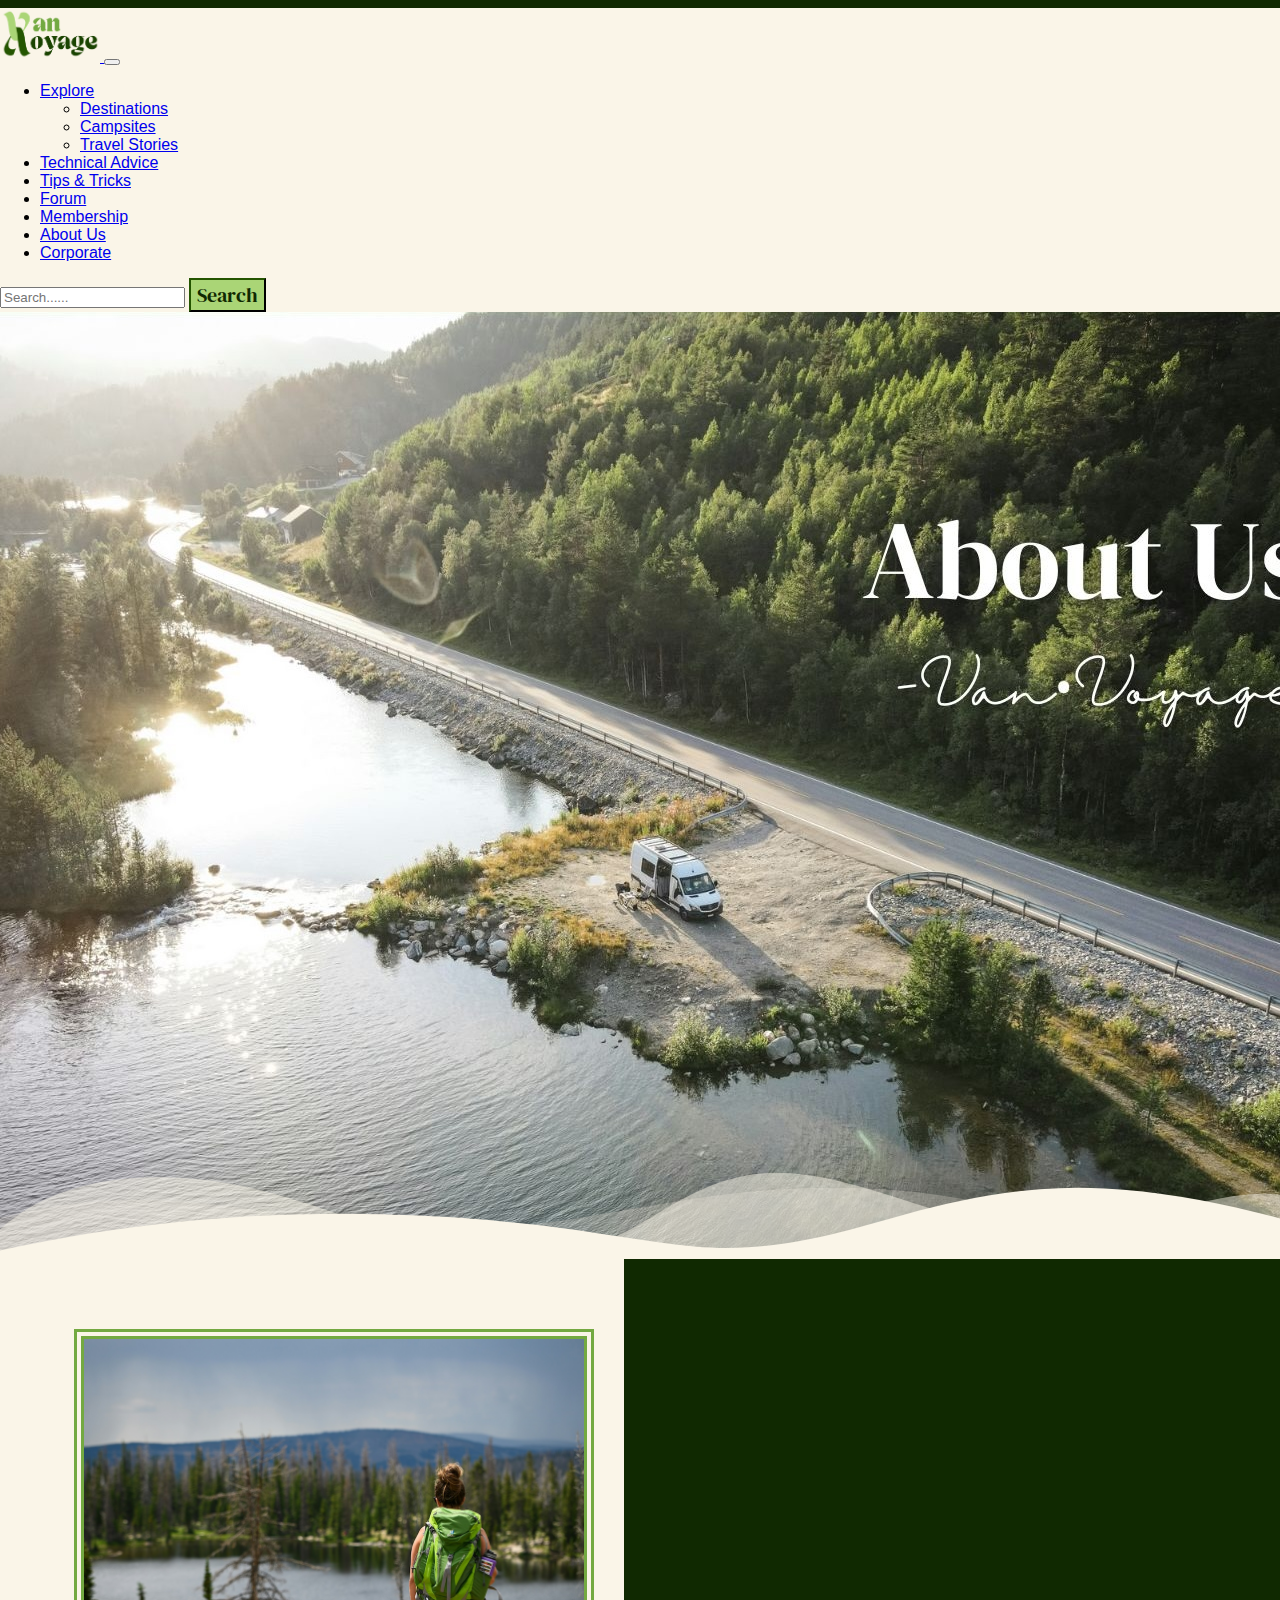
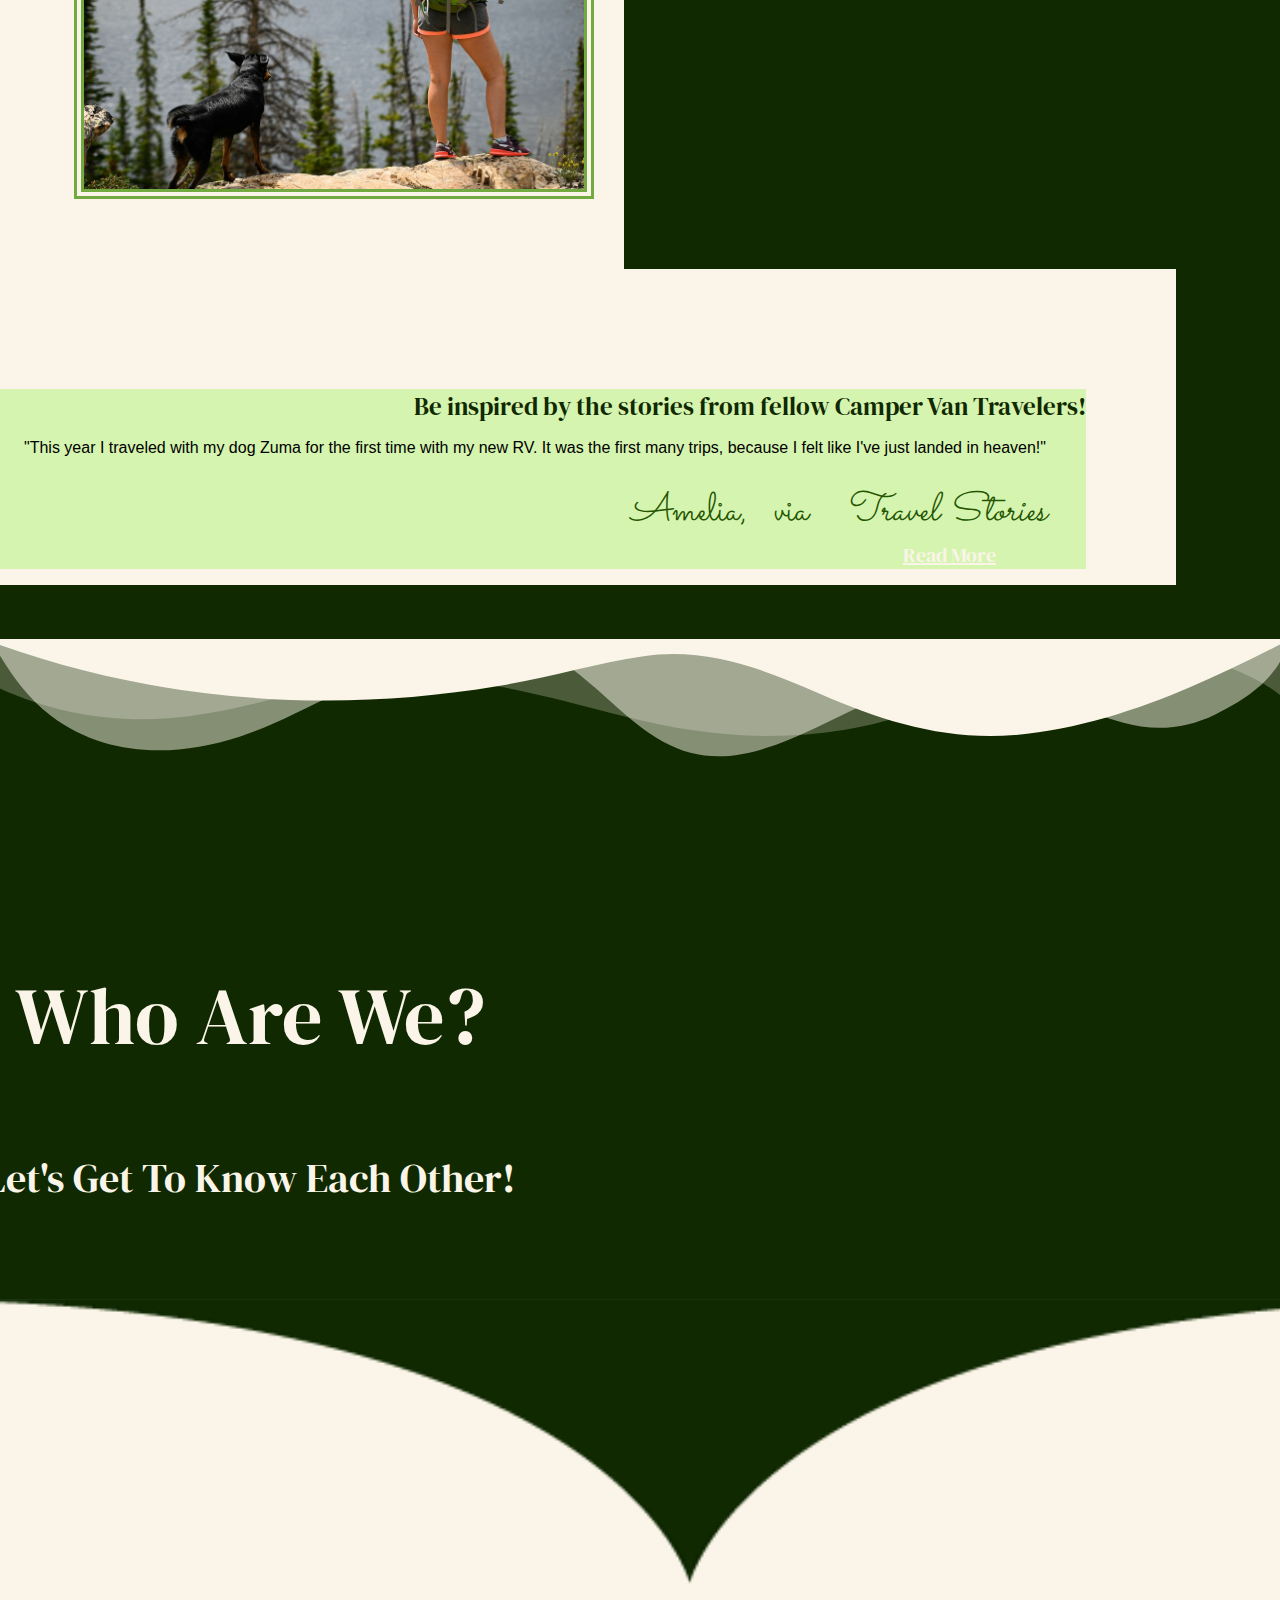
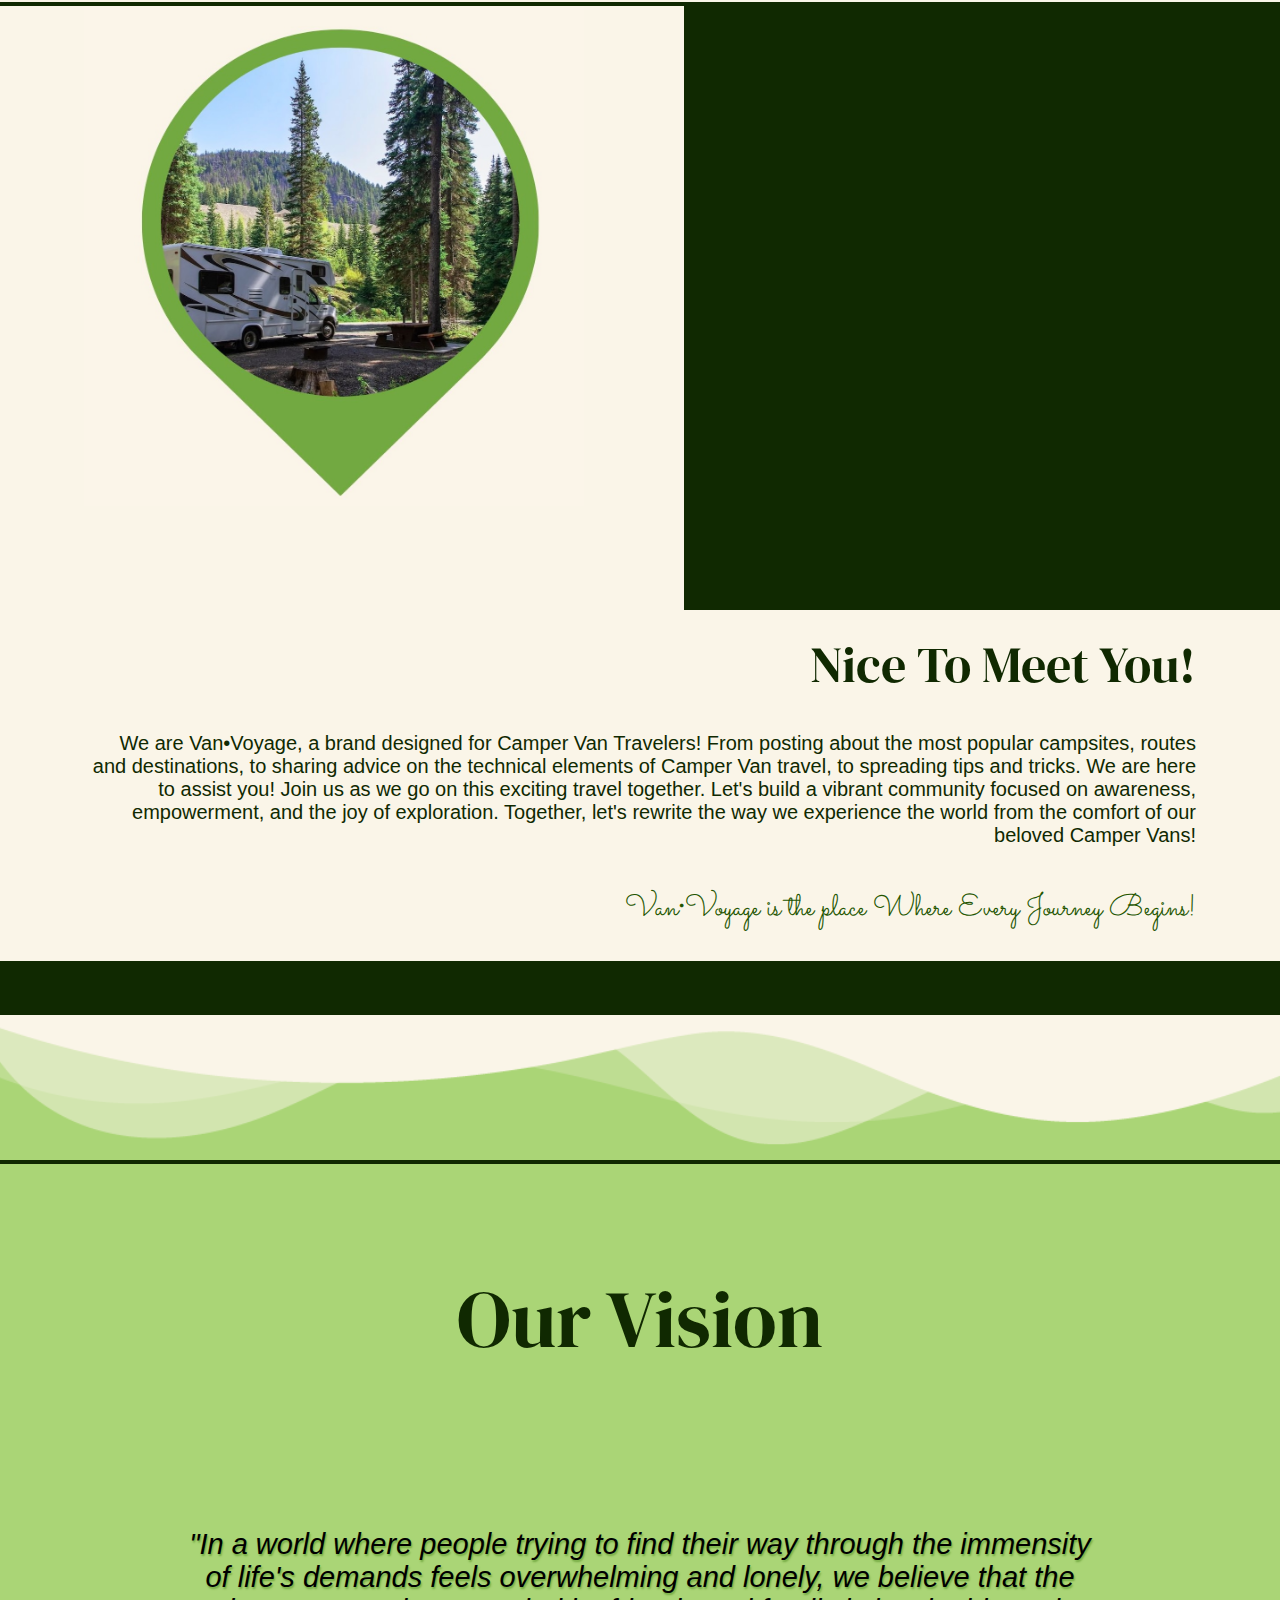
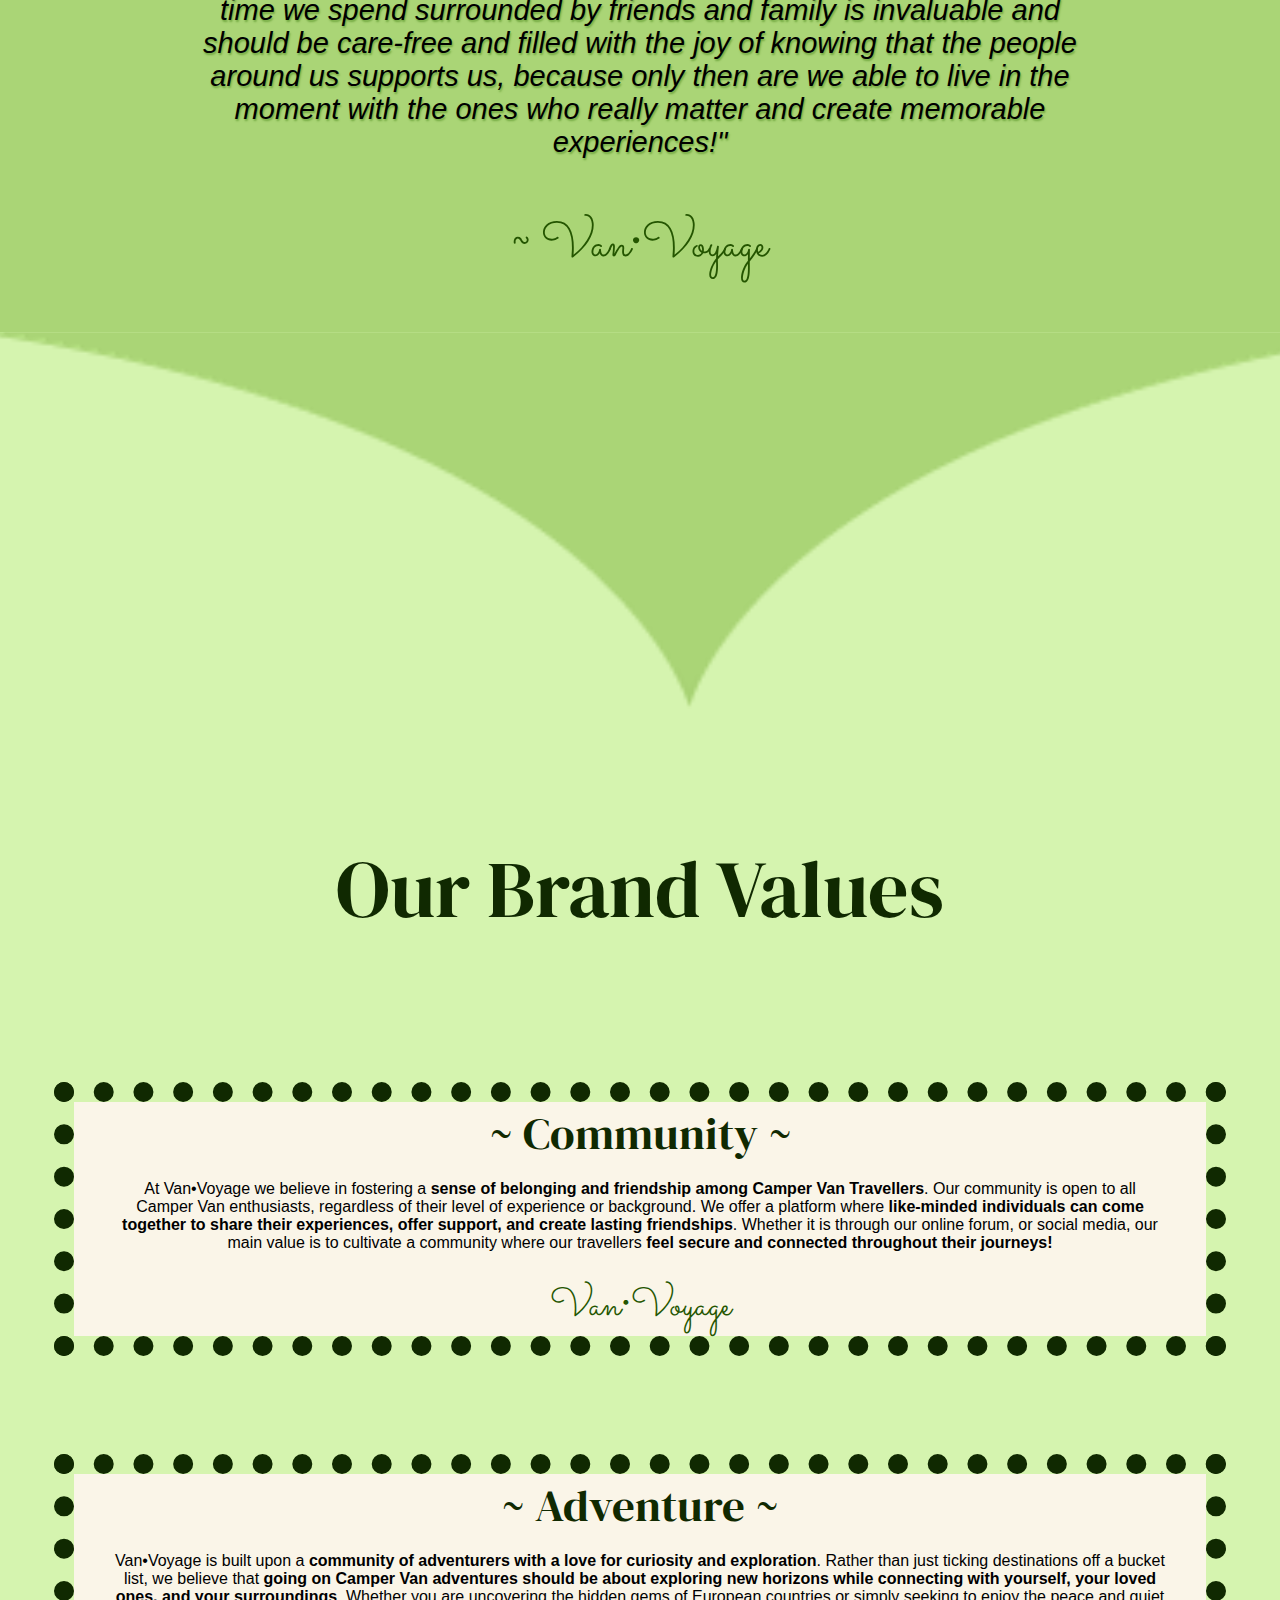
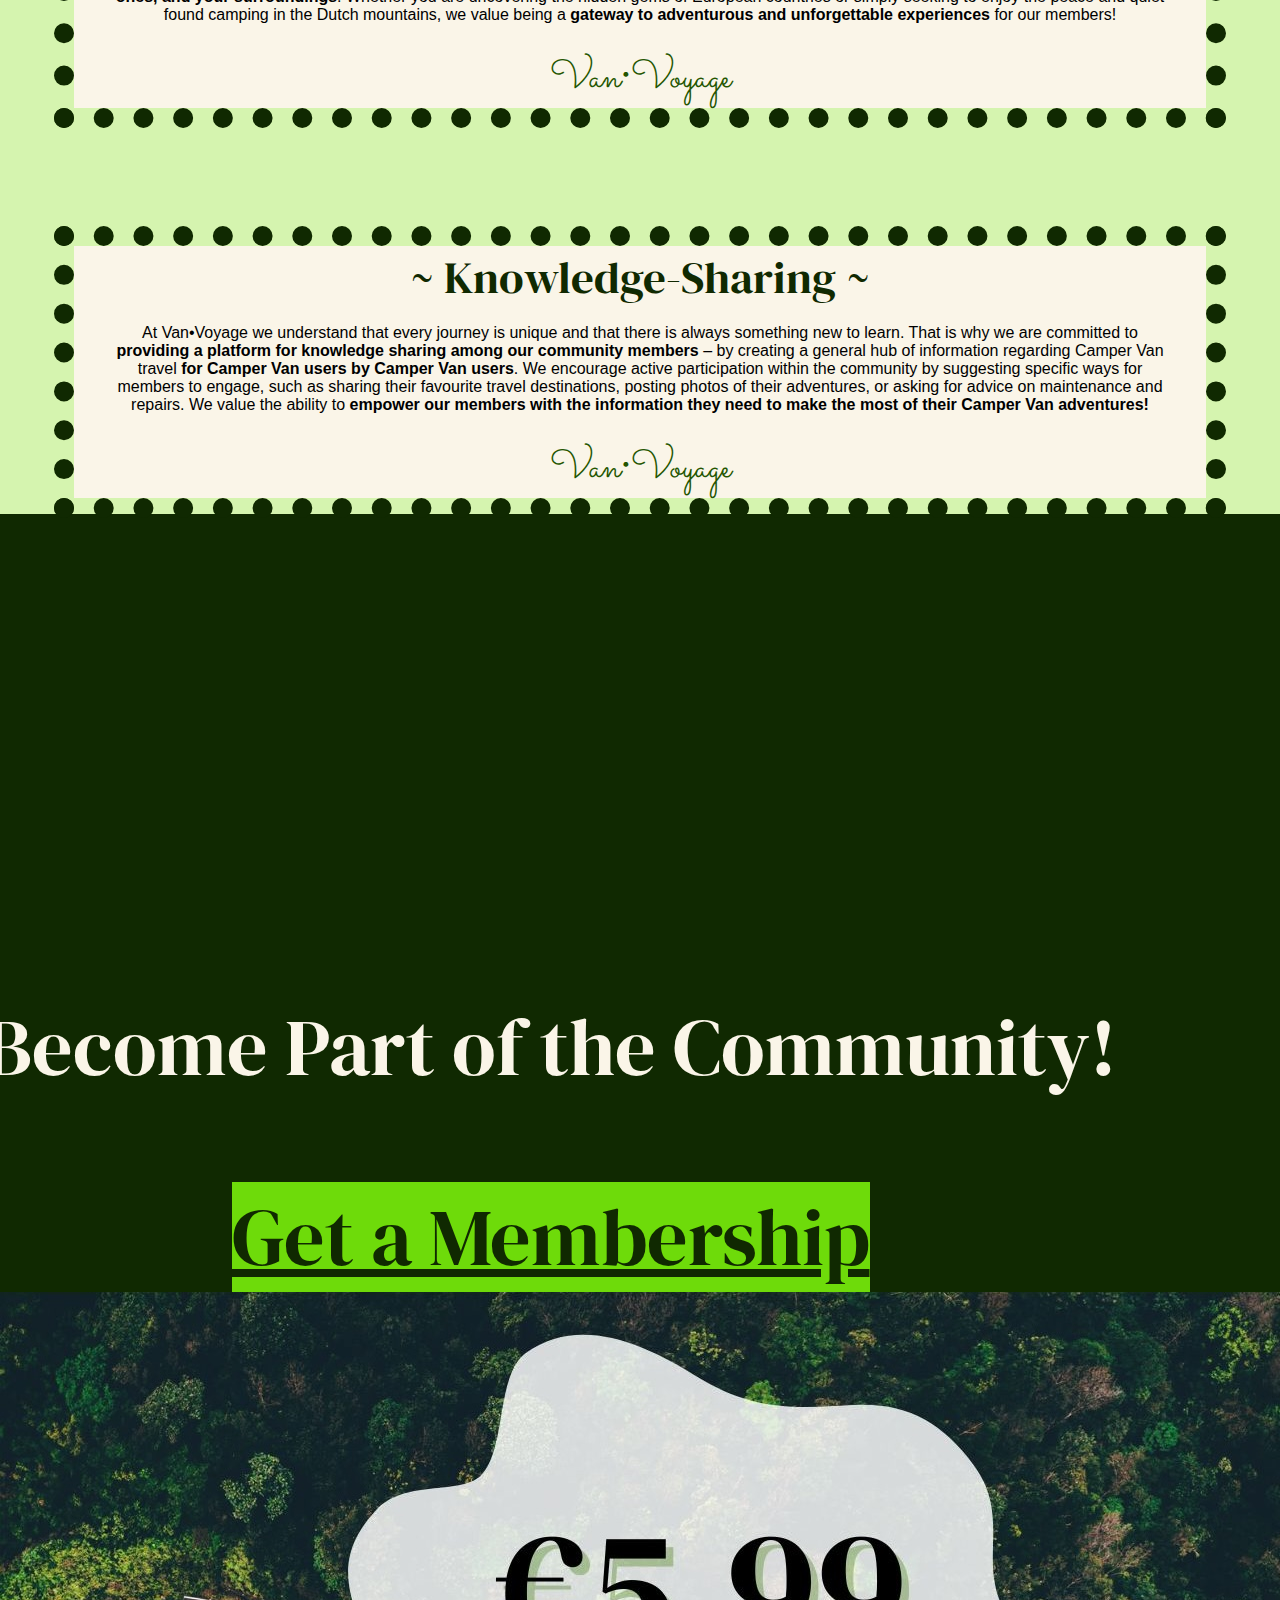
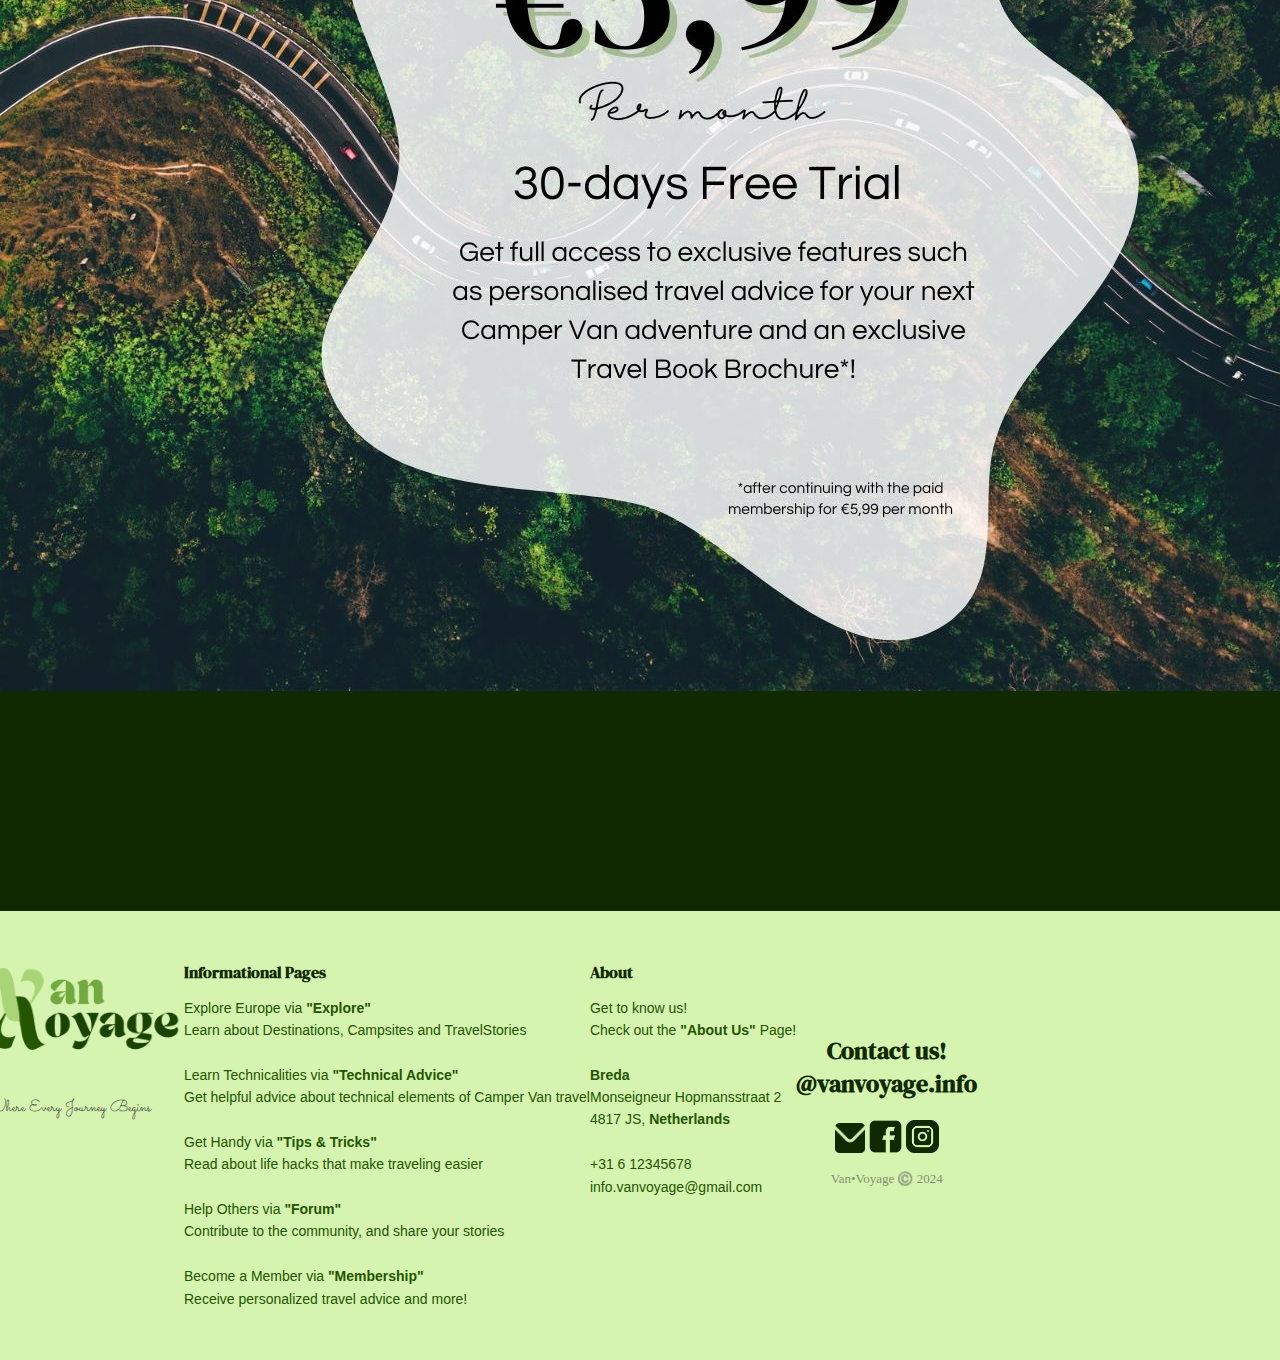
==== commit ed4ddc30: "updates" ====
--- a/aboutus.html
+++ b/aboutus.html
@@ -14,7 +14,7 @@
 <!-- Bootstrap Javascript -->
     <script src="https://cdn.jsdelivr.net/npm/bootstrap@5.2.3/dist/js/bootstrap.bundle.min.js" integrity="sha384-kenU1KFdBIe4zVF0s0G1M5b4hcpxyD9F7jL+jjXkk+Q2h455rYXK/7HAuoJl+0I4" crossorigin="anonymous"></script>
 
-    <title>Van•Voyage &mdash; Forum Page</title>
+    <title>Van•Voyage &mdash; About Us Page</title>
 
 <!-- Google Analytics code goes just below here (check PRJ4 Guide for details) -->
 
@@ -96,7 +96,7 @@
 	<div id="carousel_main_page" class="carousel slide" data-bs-ride="carousel">
   	<div class="carousel-inner carousel_landing_page">
     <div class="carousel-item active">
-      <img src="images/forum/main_picture_forum.jpg" class="d-block w-100 carousel_landing_page" alt="Picture of forest with the text 'Community Forum' on it">
+      <img src="images/aboutus/main_picture_aboutus.jpg" class="d-block w-100 carousel_landing_page" alt="Picture of forest with the text 'About Us by Van Voyage' on it">
 		
 	<!--Begin of custom shapedividor 1 (generated with ShapeDivider.App-->	
 		
@@ -125,21 +125,21 @@
 		<div class="container-fluid"> 
 		<div class="row">
 		<div class="col-xxl-6 col-md-12 col-sm-12 color3">
-			<img src="images/forum/travel_story_picture.png" class="img-fluid quote_image_4" alt="Traveler sitting on the edge of a moutain"><br><br><br>
+			<img src="images/aboutus/travel_story_picture.jpg" class="img-fluid quote_image_3" alt="Traveler sitting on the edge of a moutain"><br><br><br>
 			</div>
 			
 		<div class="col-xxl-6 col-sm-12 color3">
 			
-		 <div class="card card_style_5">
+		 <div class="card card_style_2">
   			<div class="card-header card_header">
    			Be inspired by the stories from fellow Camper Van Travelers!
   				</div>
   		<div class="card-body">
     	<blockquote class="blockquote mb-0">
 			<div class="card_content">
-      		<p>"What really stole our hearts, were spots along the cycling routes that for example were accessible via a charming footbridge. It was amazing to explore a bit more when we had a break from cycling!"</p>
-			</div>
-      		<footer class="blockquote-footer quote_name_3">Barbara and William,&nbsp; &nbsp;via&nbsp; &nbsp; <cite title="Source Title">Travel Stories</cite></footer>
+      		<p>"This year I traveled with my dog Zuma for the first time with my new RV. It was the first many trips, because I felt like I've just landed in heaven!"</p>
+			</div>
+      		<footer class="blockquote-footer quote_name">Amelia,&nbsp; &nbsp;via&nbsp; &nbsp; <cite title="Source Title">Travel Stories</cite></footer>
 			<a href="travelstories.html" class="btn btn-success travel_story_button">Read More</a>
     		</blockquote>
   			</div>
@@ -186,9 +186,8 @@
 		
 		<div class="row">
 			<div class="col-xxl-12 col-md-12 color3 regular_divider_2 destinations_heading"><br>
-				<p> Share Your Voice! <br> </p>
-				<p class="forum_heading">Help Us Expand The Community We Build Together!</p>
-				<a href="membership.html" class="btn btn-success destinations_button">Get a Membership</a>
+				<p> Who Are We? <br> </p>
+				<p class="forum_heading">Let's Get To Know Each Other!<br><br></p>
 				</div>
 				</div>
 	
@@ -203,127 +202,135 @@
 				</div>
 			</div>
 			</div>
-
-	<!--End of Forum introduction-->
-	
-	<!---Begin of Posts--->
-	
-		<div class="row">
-			<div class="col-xxl-12 col-md-12 color3">
-		<div class="card card_style_forum_2">
+	
+	<!--End of About Us introduction-->
+
+	<!---Begin of brand intro-->
+	
+			<div class="container-fluid">
+	  	<div class="row">
+		<div class="col-xxl-6 col-md-12 col-sm-12 color3">
+			<img src="images/aboutus/vanvoyage_pin.jpg" class="img-fluid aboutus_pin" alt="Pin with image inside">
+			</div>
+		<div class="col-xxl-6 col-md-12 col-sm-12 color3">
+			<h1 class="tips_heading"> Nice To Meet You! </h1>
+		  	<p class="destination_maps_content"> We are Van•Voyage, a brand designed for Camper Van Travelers! From posting about the most popular campsites, routes and destinations, to sharing advice on the technical elements of Camper Van travel, to spreading tips and tricks. We are here to assist you!
+			Join us as we go on this exciting travel together. Let's build a vibrant community focused on awareness, empowerment, and the joy of exploration. Together, let's rewrite the way we experience the world from the comfort of our beloved Camper Vans!</p>
+			<p class="tip_citation"> Van•Voyage is the place Where Every Journey Begins!</p>
+			</div>
+		</div>
+			
+				<div class="row regular_divider_4">
+			<div class="d-none d-sm-block d-md-block d-xl-block d-xxl-none col-sm-12 color3 regular_divider"><br><br><br>
+				</div>
+				</div>	
+				
+				
+			<div class="row">
+			<div class="col-xxl-12 col-md-12 col-sm-12 color1">
+			<div id="carousel_divider_5" class="carousel slide" data-bs-ride="carousel"> 
+			<div class="carousel-inner carousel_landing_page">
+			<div class="carousel-item active">
+			  <img src="images/aboutus/shape_divider.png" class="d-block w-100 carousel_landing_page" alt="Shape Divider">
+				</div>
+				</div>	
+				</div>
+			</div>
+			</div>	
+	</div>	
+		
+		
+	<!---End of brand intro-->
+	
+	<!---Begin of vision and brand values-->
+			
+	
+	<div class="row">
+			<div class="col-xxl-12 col-md-12 color4">
+			<h1 class="vision_heading"> Our Vision </h1>
+			<p class="vision_content"> "In a world where people trying to find their way through the immensity of life's demands feels overwhelming and lonely, we believe that the time we spend surrounded by friends and family is invaluable and should be care-free and filled with the joy of knowing that the people around us supports us, because only then are we able to live in the moment with the ones who really matter and create memorable experiences!"  </p>
+			<p class="vision_quote"> ~ Van•Voyage</p>
+			</div>
+		</div>
+	
+	
+	<div class="row">
+			<div class="col-xxl-12 col-md-12 col-sm-12 color6">
+			<div id="carousel_divider_6" class="carousel slide" data-bs-ride="carousel"> 
+			<div class="carousel-inner carousel_landing_page parent">
+			<div class="carousel-item active">
+			  <img src="images/aboutus/shape_divider_2.png" class="d-block w-100 carousel_landing_page" alt="Shape Divider">
+				</div>
+				</div>	
+				</div>
+			</div>
+			</div>
+	
+	<div class="row">
+			<div class="col-xxl-12 col-md-12 color6">
+				<h1 class="vision_heading"> Our Brand Values</h1>
+				<br><br><br>
+		<div class="card brandvalue_quote">
   			<div class="card_header_forum">
-   			Post ~ 15 min ago
+   			~ Community ~
   				</div>
   		<div class="card-body">
     	<blockquote class="blockquote mb-0">
 			<div class="card_content_forum">
-      		<p>"My wife and I found your Technical Advice page very helpful during our trip. We felt more confident while traveling with our camper!"</p>
-			</div>
-      		<footer class="blockquote-footer quote_name_forum">Daniel,&nbsp; &nbsp;via&nbsp; &nbsp; <cite title="Source Title">Forum</cite></footer>
-			<a href="technical.html" class="btn btn-success card_button">Go to Technical Advice</a>
+      		<p>At Van•Voyage we believe in fostering a <b>sense of belonging and friendship among Camper Van Travellers</b>. Our community is open to all Camper Van enthusiasts, regardless of their level of experience or background. We offer a platform where <b>like-minded individuals can come together to share their experiences, offer support, and create lasting friendships</b>. Whether it is through our online forum, or social media, our main value is to cultivate a community where our travellers <b>feel secure and connected throughout their journeys!</b> </p>
+			</div>
+      		<footer class="blockquote-footer quote_name_forum">Van•Voyage</footer>
     		</blockquote>
   			</div>
 			</div>
 				
-			<br><br>
-				
-		<div class="card card_style_forum_2">
+			<br><br><br><br>
+				
+		<div class="card brandvalue_quote">
   			<div class="card_header_forum">
-   			Post ~ 5 hours ago
+   			~ Adventure ~
   				</div>
   		<div class="card-body">
     	<blockquote class="blockquote mb-0">
 			<div class="card_content_forum">
-      		<p>"My wife and I found your Technical Advice page very helpful during our trip. We felt more confident while traveling with our camper!"</p>
-			</div>
-      		<footer class="blockquote-footer quote_name_forum">Daniel,&nbsp; &nbsp;via&nbsp; &nbsp; <cite title="Source Title">Forum</cite></footer>
-			<a href="technical.html" class="btn btn-success card_button">Go to Technical Advice</a>
+      		<p>Van•Voyage is built upon a <b>community of adventurers with a love for curiosity and exploration</b>. Rather than just ticking destinations off a bucket list, we believe that <b>going on Camper Van adventures should be about exploring new horizons while connecting with yourself, your loved ones, and your surroundings</b>. Whether you are uncovering the hidden gems of European countries or simply seeking to enjoy the peace and quiet found camping in the Dutch mountains, we value being a <b>gateway to adventurous and unforgettable experiences</b> for our members!</p>
+			</div>
+      		<footer class="blockquote-footer quote_name_forum">Van•Voyage</footer>
     		</blockquote>
   			</div>
 			</div>	
 				
-			<br><br>	
-				
-			<div class="card card_style_forum_2">
+			<br><br><br><br>	
+				
+			<div class="card brandvalue_quote">
   			<div class="card_header_forum">
-   			Post ~ 2 days ago
+   			~ Knowledge-Sharing ~
   				</div>
   		<div class="card-body">
     	<blockquote class="blockquote mb-0">
 			<div class="card_content_forum">
-      		<p>"My wife and I found your Technical Advice page very helpful during our trip. We felt more confident while traveling with our camper!"</p>
-			</div>
-      		<footer class="blockquote-footer quote_name_forum">Daniel,&nbsp; &nbsp;via&nbsp; &nbsp; <cite title="Source Title">Forum</cite></footer>
-			<a href="technical.html" class="btn btn-success card_button">Go to Technical Advice</a>
+      		<p>At Van•Voyage we understand that every journey is unique and that there is always something new to learn. That is why we are committed to <b>providing a platform for knowledge sharing among our community members</b> – by creating a general hub of information regarding Camper Van travel <b>for Camper Van users by Camper Van users</b>. We encourage active participation within the community by suggesting specific ways for members to engage, such as sharing their favourite travel destinations, posting photos of their adventures, or asking for advice on maintenance and repairs. We value the ability to <b>empower our members with the information they need to make the most of their Camper Van adventures!</b></p>
+			</div>
+      		<footer class="blockquote-footer quote_name_forum">Van•Voyage</footer>
     		</blockquote>
   			</div>
 			</div>	
 				</div>
 				</div>
 	
-			<div class="row">
-						<div class="col-xxl-12 col-md-12 color3"><br><br><br><br>
-							</div>
-							</div>
-		
-	<!--Begin of Campsite Section-->
-		
-			<div class="row">
-		<div class="col-xxl-12 col-md-12 col-sm-12 color3">
-		<div id="carousel_divider_6" class="carousel slide" data-bs-ride="carousel"> 
-  		<div class="carousel-inner carousel_landing_page parent">
-   		<div class="carousel-item active">
-    	  <img src="images/tipstricks/shape_divider_4.png" class="d-block w-100 carousel_landing_page" alt="Shape Divider">
-			</div>
-			</div>	
-			</div>
-		</div>
-		</div>
-
-	
-		<div class="row">
-		<div class="col-xxl-12 col-md-12 color6"><br><br><br>
-			
-			
-			<form class="row g-3">
-		  	<div class="col-md-6">
-			<label for="inputEmail4" class="form-label form_header">First Name</label>
-			<input type="email" class="form-control form_element form_content" id="inputEmail4" placeholder="Van">
-		  		</div>
-				
-		  <div class="col-md-6">
-			<label for="inputPassword4" class="form-label form_header">Last Name</label>
-			<input type="password" class="form-control form_element form_content" id="inputPassword4" placeholder="Voyage">
-		  	</div>
-				
-		  <div class="col-12">
-			<label for="inputAddress" class="form-label form_header">Email</label>
-			<input type="text" class="form-control form_element form_content" id="inputAddress" placeholder="info.vanvoyage@gmail.com">
-		  	</div>
-				
-		  <div class="mb-3">
-  			<label for="exampleFormControlTextarea1" class="form-label form_header">Comment</label>
-  			<textarea class="form-control form_element form_content" id="exampleFormControlTextarea1" rows="7" placeholder="Share Your Stories and Experiences With Us and The Community!"></textarea>
-			</div>
-				
-		 <div class="col-12">
-		<button type="submit" class="btn btn-success forum_buttons_4">Submit Your Story</button>
-		 	</div>
-			</form>
-		</div>
-	</div>
-	
-	
-	
-	
 	<!--Begin of Membership Promo-->	
 
 		
 		<div class="row">
+			<div class="col-xxl-12 col-md-12 color6"><br><br><br><br><br>
+			</div>
+		</div>
+		
+	<div class="row">
 			<div class="col-xxl-12 col-md-12 color4"><br><br><br><br><br>
 			</div>
 		</div>
-		
+	
 		<div class="row">
 			<div class="col-xxl-12 col-md-12 color5"><br><br><br><br><br><br>
 			</div>
--- a/css/styles.css
+++ b/css/styles.css
@@ -846,7 +846,7 @@
 input[type=text], select, textarea {
   width: 100%;
   padding: 12px;
-  border: 1px solid #ccc;
+  border: 1px solid #73A941;
   border-radius: 4px;
   box-sizing: border-box;
   margin-top: 6px;
@@ -864,12 +864,12 @@
 }
 
 input[type=submit]:hover {
-  background-color: #45a049;
+  background-color: #6EDB0A;
 }
 
 .container_3 {
   border-radius: 5px;
-  background-color: #f2f2f2;
+  background-color: #FAF5E8;
   padding: 20px;
 }
 
@@ -1048,6 +1048,72 @@
   .col-25 {
     margin-bottom: 20px;
   }
+}
+
+/* --------------------ABOUS US PAGE-------------------- */
+
+.aboutus_pin{
+	width: 500px;
+	height: 500px;
+	margin-left: 100px;
+	margin-right: 100px;
+	margin-bottom: 100px;
+}
+
+.aboutus_text{
+	font-family: "HankenGrotesk Regular", sans-serif;
+	font-optical-sizing: auto;
+	font-weight: 400;
+	font-style: normal;
+	font-size: 90px;
+}
+
+/*-----Vision and Brand Values CSS-----*/
+
+.vision_heading{
+	text-align: center;
+	font-family: "DM Serif Display", serif;
+  	font-weight: 400;
+  	font-style: normal;
+	color: #102901;
+	font-size: 80px;
+	margin-top: 100px;
+}
+
+.vision_content{
+	font-family: "HankenGrotesk Regular", sans-serif;
+	font-optical-sizing: auto;
+	font-weight: 400;
+	font-style: italic;
+	font-color: #102901;
+	font-size: 29px;
+	text-align: center;
+	padding-top: 100px;
+	padding-left: 200px;
+	padding-right: 200px;
+	text-shadow: 1px 2px 2px #73A941;
+}
+
+.vision_quote{
+	font-family: "Sacramento", cursive;
+  	font-weight: 400;
+  	font-style: normal;
+	padding-top: 10px;
+	font-size: 50px;
+	color: #245500;
+	text-align: center;
+	margin-top: 40px;
+}
+
+.brandvalue_quote{
+	background-color: #FAF5E8;
+	text-align:center;
+	margin-top: 50px;
+	margin-right: 90px;
+	margin-left: 90px;
+	outline-color: #102901;
+	outline-style: dotted;
+	outline-width: 20px;
 }
 
 /* ----------FOOTER CSS---------- */
